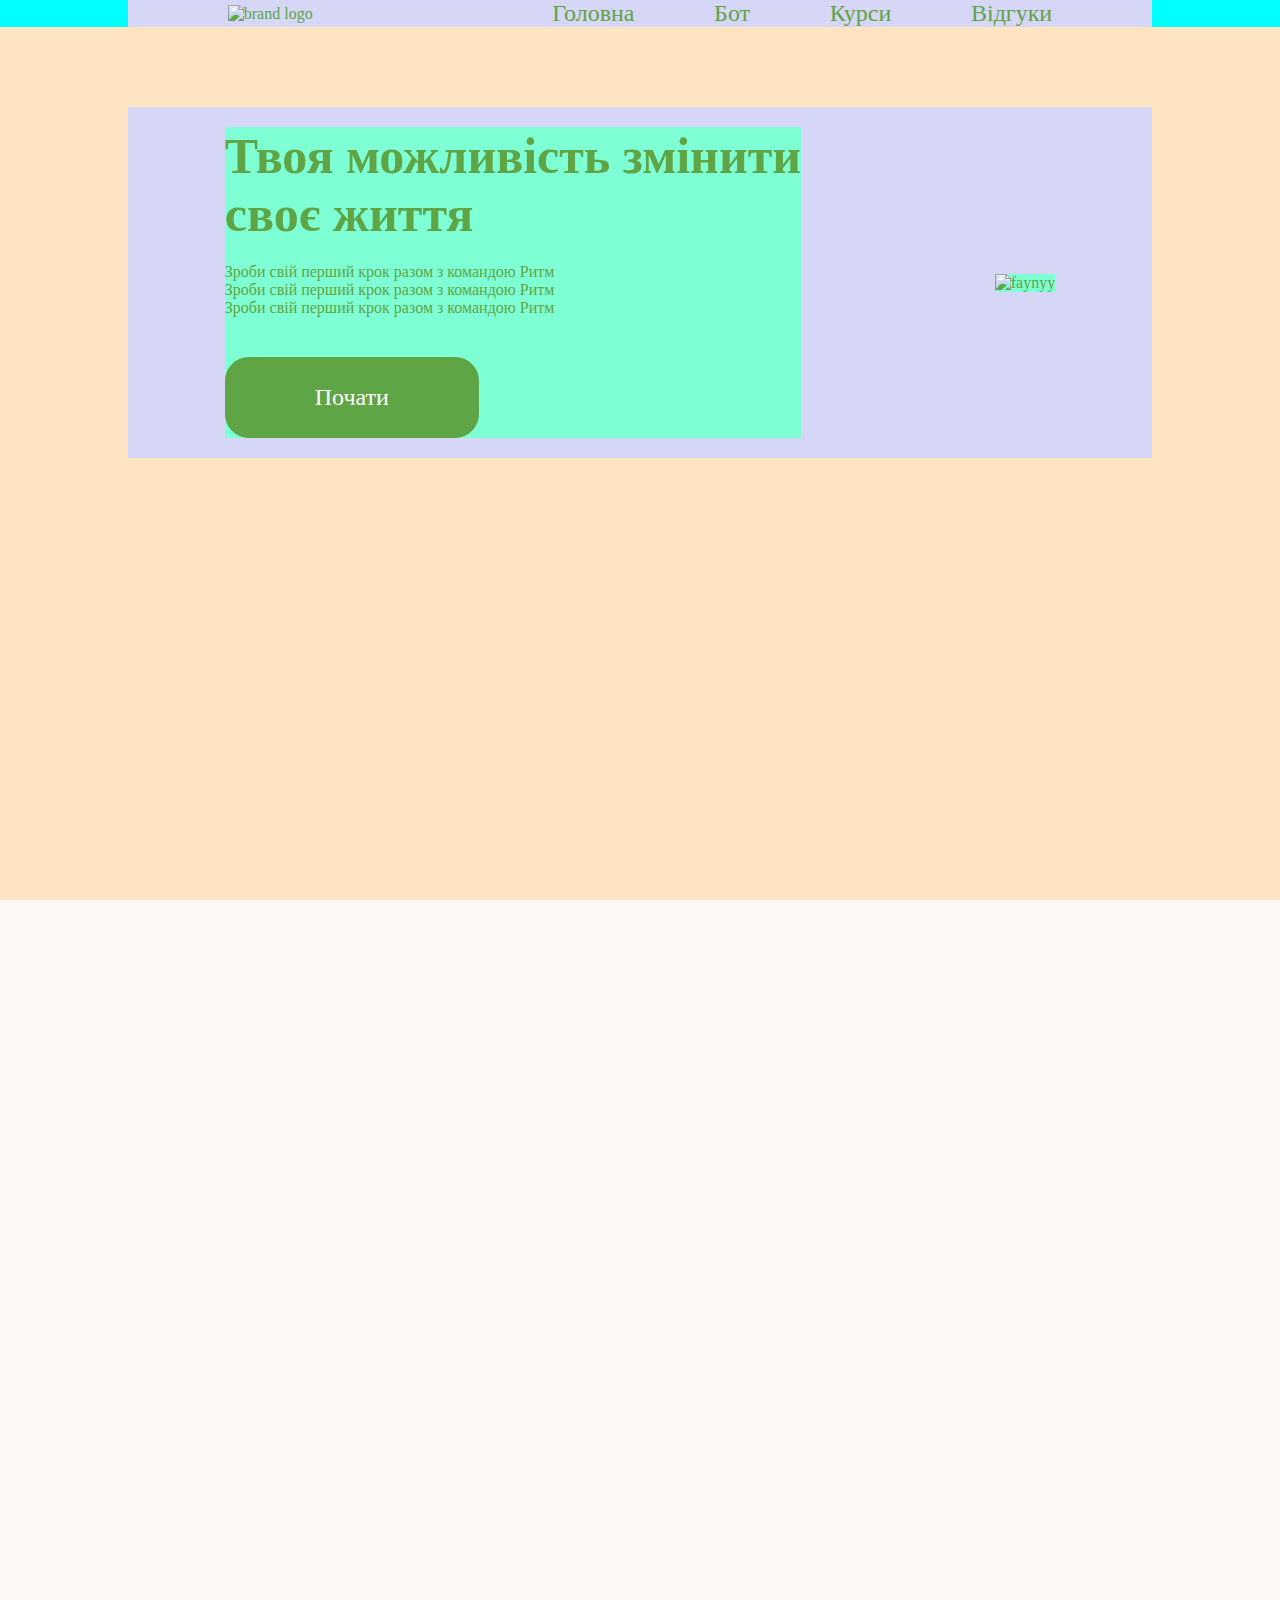
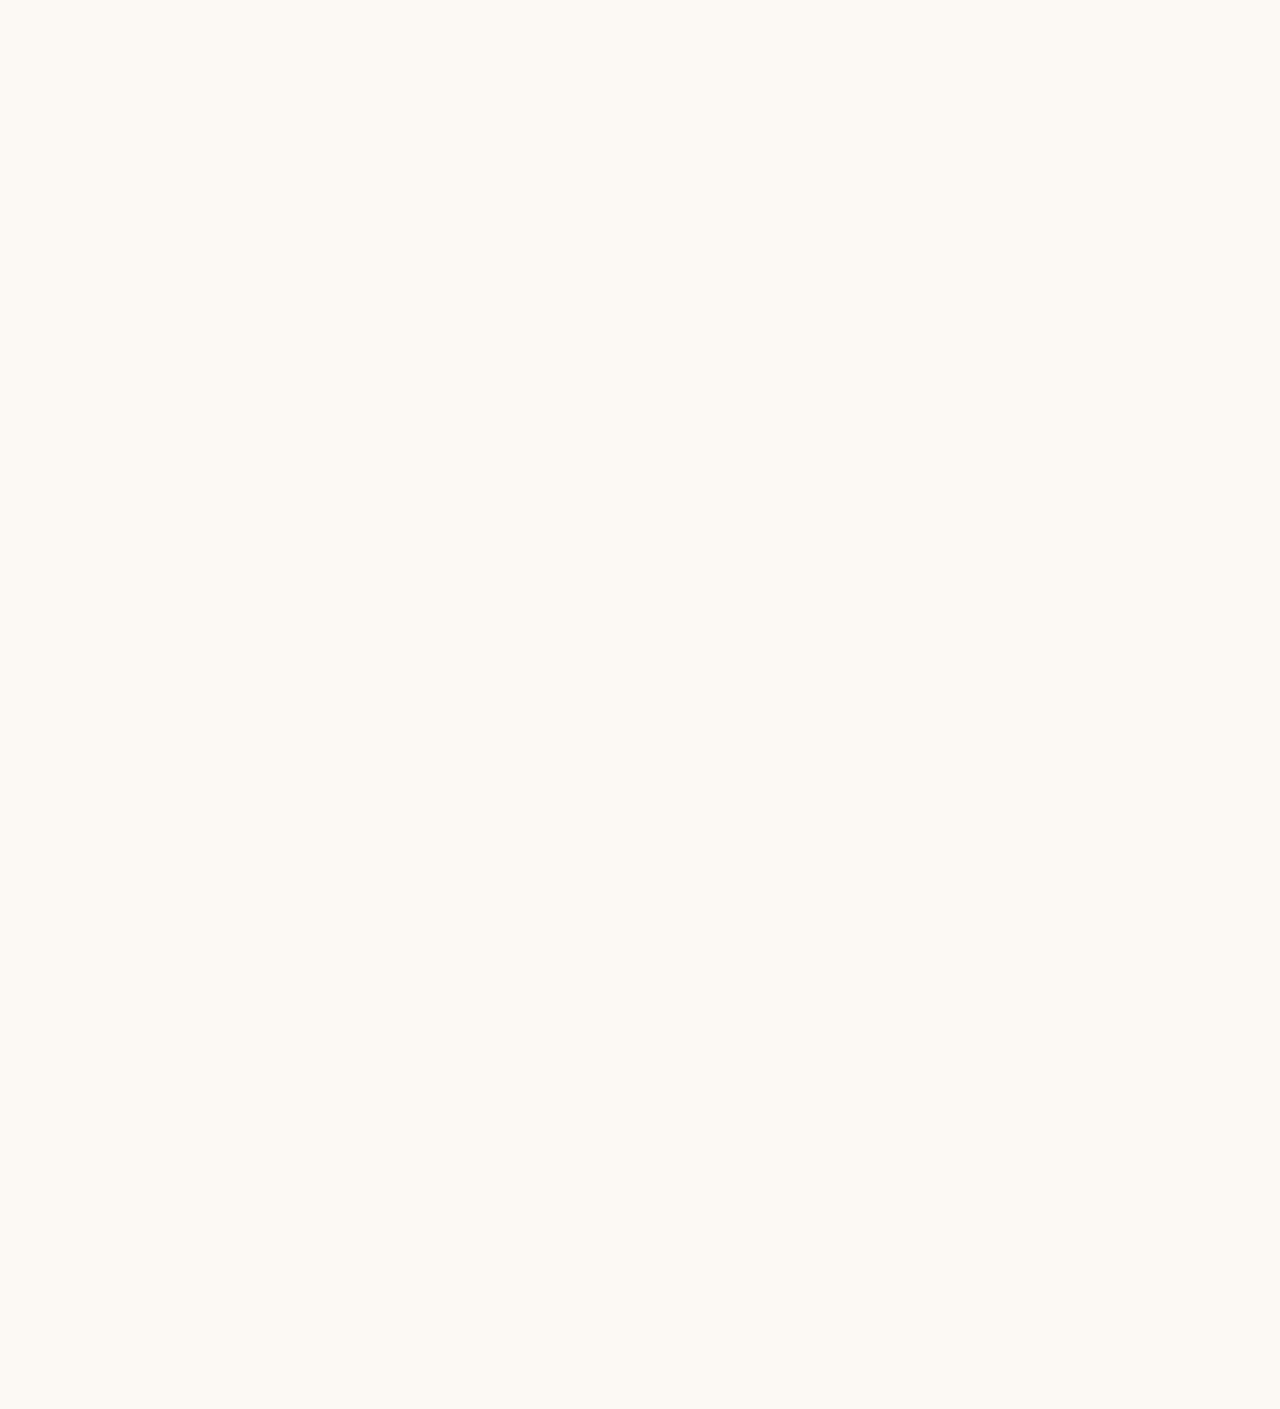
==== Index.html @ 4dbdcc99 "Fixed bugs" ====
<!DOCTYPE html>
<head>
    <link rel="stylesheet" href="Style.css">
    <meta charset="UTF-8">
    <meta http-equiv="X-UA-Compatible" content="IE=edge">
    <meta name="viewport" content="width=device-width, initial-scale=1.0">
    <title>Ритм</title>
</head>
<body>
    <header class="main-header">
        <div class="wrapper">
            <a href="/" class="logo"><img src="Logo.svg" alt="brand logo"></a>
            <ul class="header-menu">
                <li class="menu-item"><a href="/">Головна</a></li>
                <li class="menu-item"><a href="">Бот</a></li>
                <li class="menu-item"><a href="">Курси</a></li>
                <li class="menu-item"><a href="">Відгуки</a></li>
            </ul>
        </div>
    </header>

    <main>
        <section class="block">
            <div class="wrapper">
                <aside>
                    <h1>
                        Твоя можливість змінити<br> своє життя
                    </h1>
                    <p>
                        Зроби свій перший крок разом з командою Ритм <br>
                        Зроби свій перший крок разом з командою Ритм<br>
                        Зроби свій перший крок разом з командою Ритм
                    </p>
                    <a href="" class="button">Почати</a>
                </aside>

                <aside>
                    <img src="Images/Monk.png" alt="faynyy">
                </aside>
            </div>
            <img src="/Images/Lines.png" alt="" class="lines">
        </section>


        <section class="block bot-1">
            <div class="wrapper">
                <aside class="phone">
                    <img src="Images/Phone1.png" alt="">
                </aside>
                <aside class="bot-text-1">
                    <h1 class="white    ">Курси прямо у боті</h1>
                    <p class="white">
                        - безкоштовна пробна версія  бота <br>
                        - доступ до базового та трансформаційного <br>
                        курсу
                    </p>
                </aside>
            </div>
        </section>

        <section class="block bot-">
            <div class="wrapper">
                <aside class="bot-text-1">
                    <h1 class="white    ">Курси прямо у боті</h1>
                    <p class="white">
                        - безкоштовна пробна версія  бота <br>
                        - доступ до базового та трансформаційного <br>
                        курсу
                    </p>
                </aside>
                <aside class="phone">
                    <img src="Images/Phone1.png" alt="">
                </aside>
            </div>
        </section>

    </main>

    <footer>

    </footer>

</body>
</html>
---- Style.css ----
@font-face {
    font-family: MontserratAlternates-regular; /* Гарнитура шрифта */
    src: url(/Fonts/MontserratAlternates-Regular.ttf); /* Путь к файлу со шрифтом */
   }

@font-face {
    font-family: MontserratAlternates-bold; /* Гарнитура шрифта */
    src: url(/Fonts/MontserratAlternates-Bold.ttf); /* Путь к файлу со шрифтом */
   }

@font-face {
    font-family: MontserratAlternates-light; /* Гарнитура шрифта */
    src: url(/Fonts/MontserratAlternates-Light.ttf); /* Путь к файлу со шрифтом */
   }



*{
    margin: 0;
    text-decoration: none;
    color:rgb(95, 164, 69);
    
}

html,body{
    height: 100%;
    background-color:rgb(252, 249, 244);
    overflow-x: hidden;
}
.white{
    color: white;
}

img{
    max-width: 100%;
    min-width: 50%
}

.main-header{
    display: flex;
    justify-content: center;
    position: relative;
    max-height: 120px;
    align-items: center;    
    z-index: 3;
    background-color: aqua;

}
.wrapper{
    width: 80%;

    background-color: rgb(214, 214, 246);

    display: flex;
    justify-content: space-around;

    align-items: center;
    
    margin: 25px;
    height: 100%;

    margin: 0px auto;



}
.header-menu{
    list-style: none;
    display: flex;
    width: 500px;
    justify-content: space-between;
    
}
.menu-item{
    display: flex;
    font-size: 24px;
    font-family: "MontserratAlternates-regular";
}

.logo{
    max-width: 100px;
    min-width: 80px;
}

.menu-item a:hover{
    color: rgb(156, 204, 138)
}
.menu-item a:active{
    color: rgb(83, 152, 58)
}




.block{
    min-height: 100vh;
    padding-top: 80px;
    position: relative;
    

    overflow: hidden;

    background-color: bisque;
}


aside
{
    background-color: aquamarine;
    margin: 20px;
}

.lines{
    position:absolute;
    left: 55%;
    z-index: 0;
    min-height: 110%;
    top:0;
}









h1{
    font-family: "MontserratAlternates-bold";
    font-size: 50px;
    padding-bottom: 20px;

}


.button{
    display: block;
    color: white;
    text-align: center;
    font-family: "MontserratAlternates-bold";
    padding: 25px;
    font-size: 24px;
    margin-top: 40px;
    border-radius: 24px;
    width: 200px;
    background-color: rgb(95, 164, 69);
    border: 2px solid rgb(95, 164, 69);
    transition: 500ms;
    
}   
.button:hover{
    background-color:rgb(252, 249, 244) ;
    color:rgb(95, 164, 69);
    transition: 200ms;
    
}

.button:active{
    background-color:rgb(235, 249, 227) ;
    color:rgb(95, 164, 69);
    transition: 200ms;
}
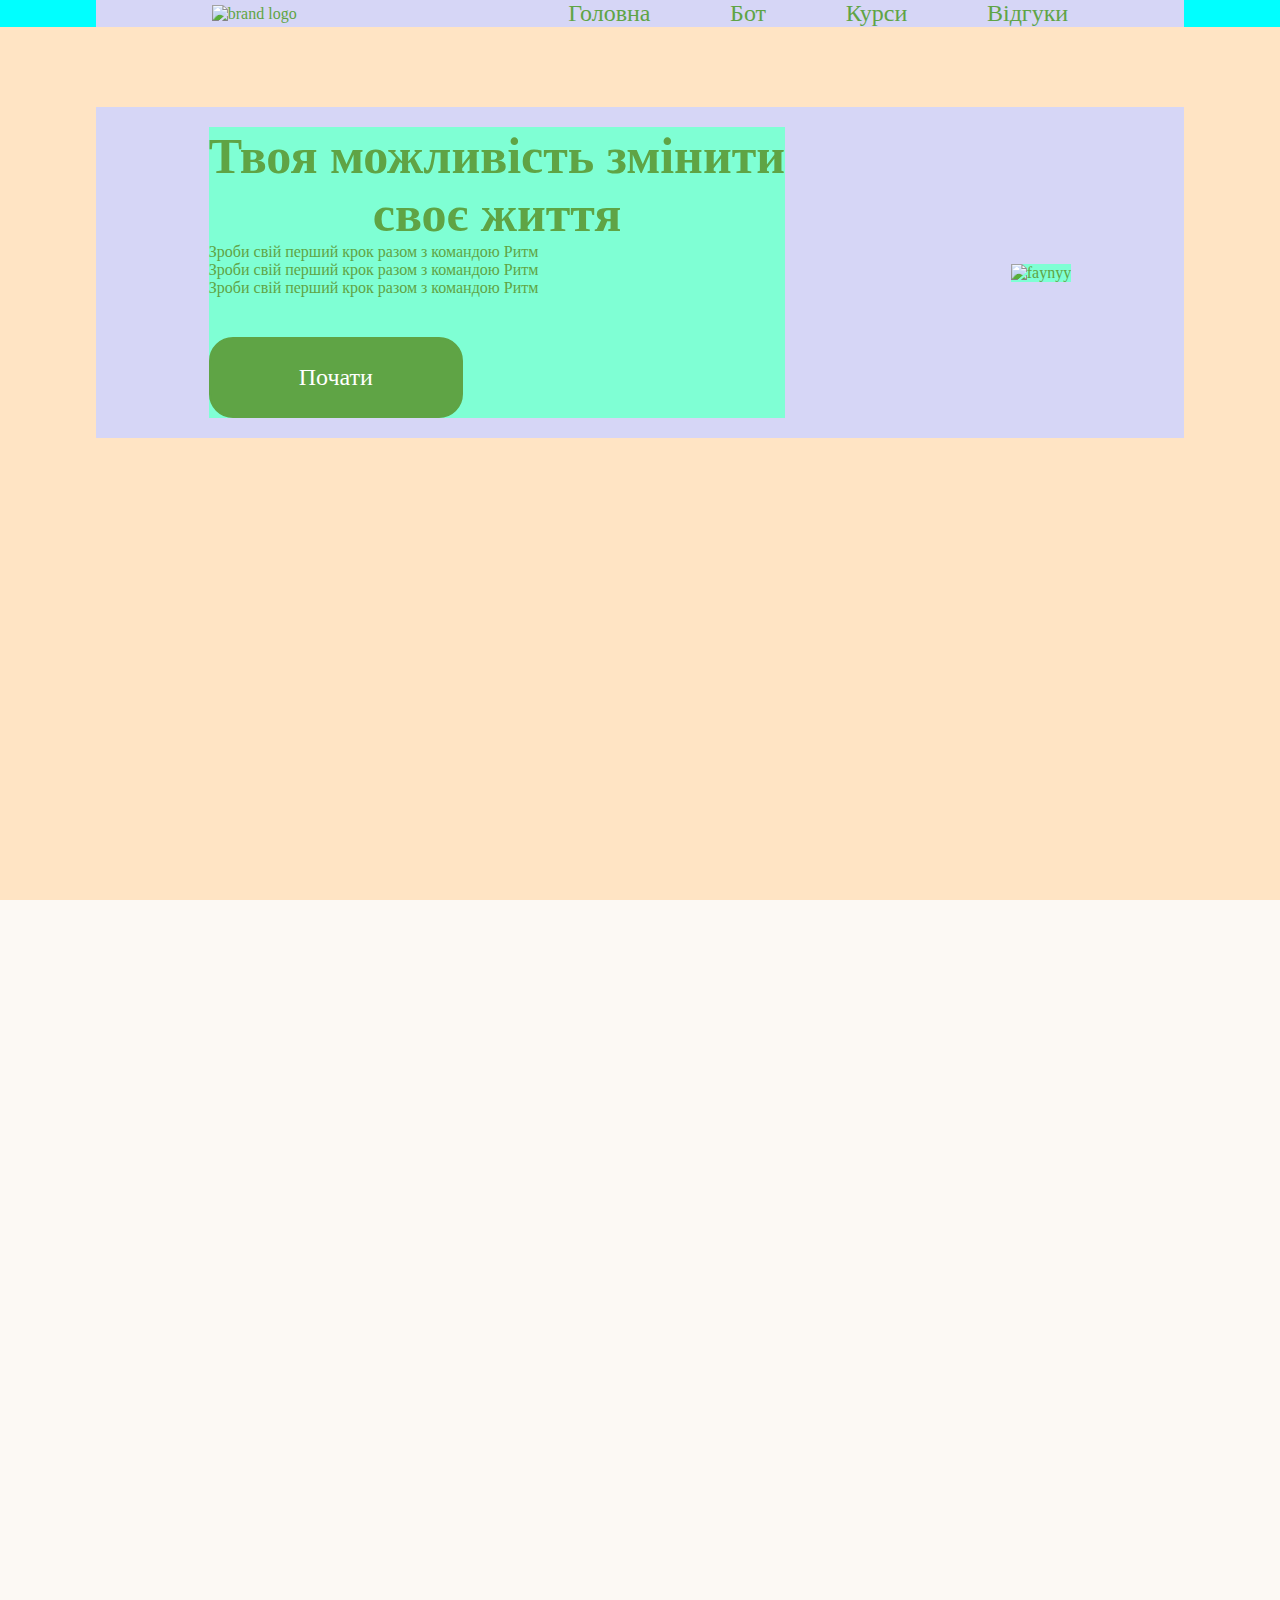
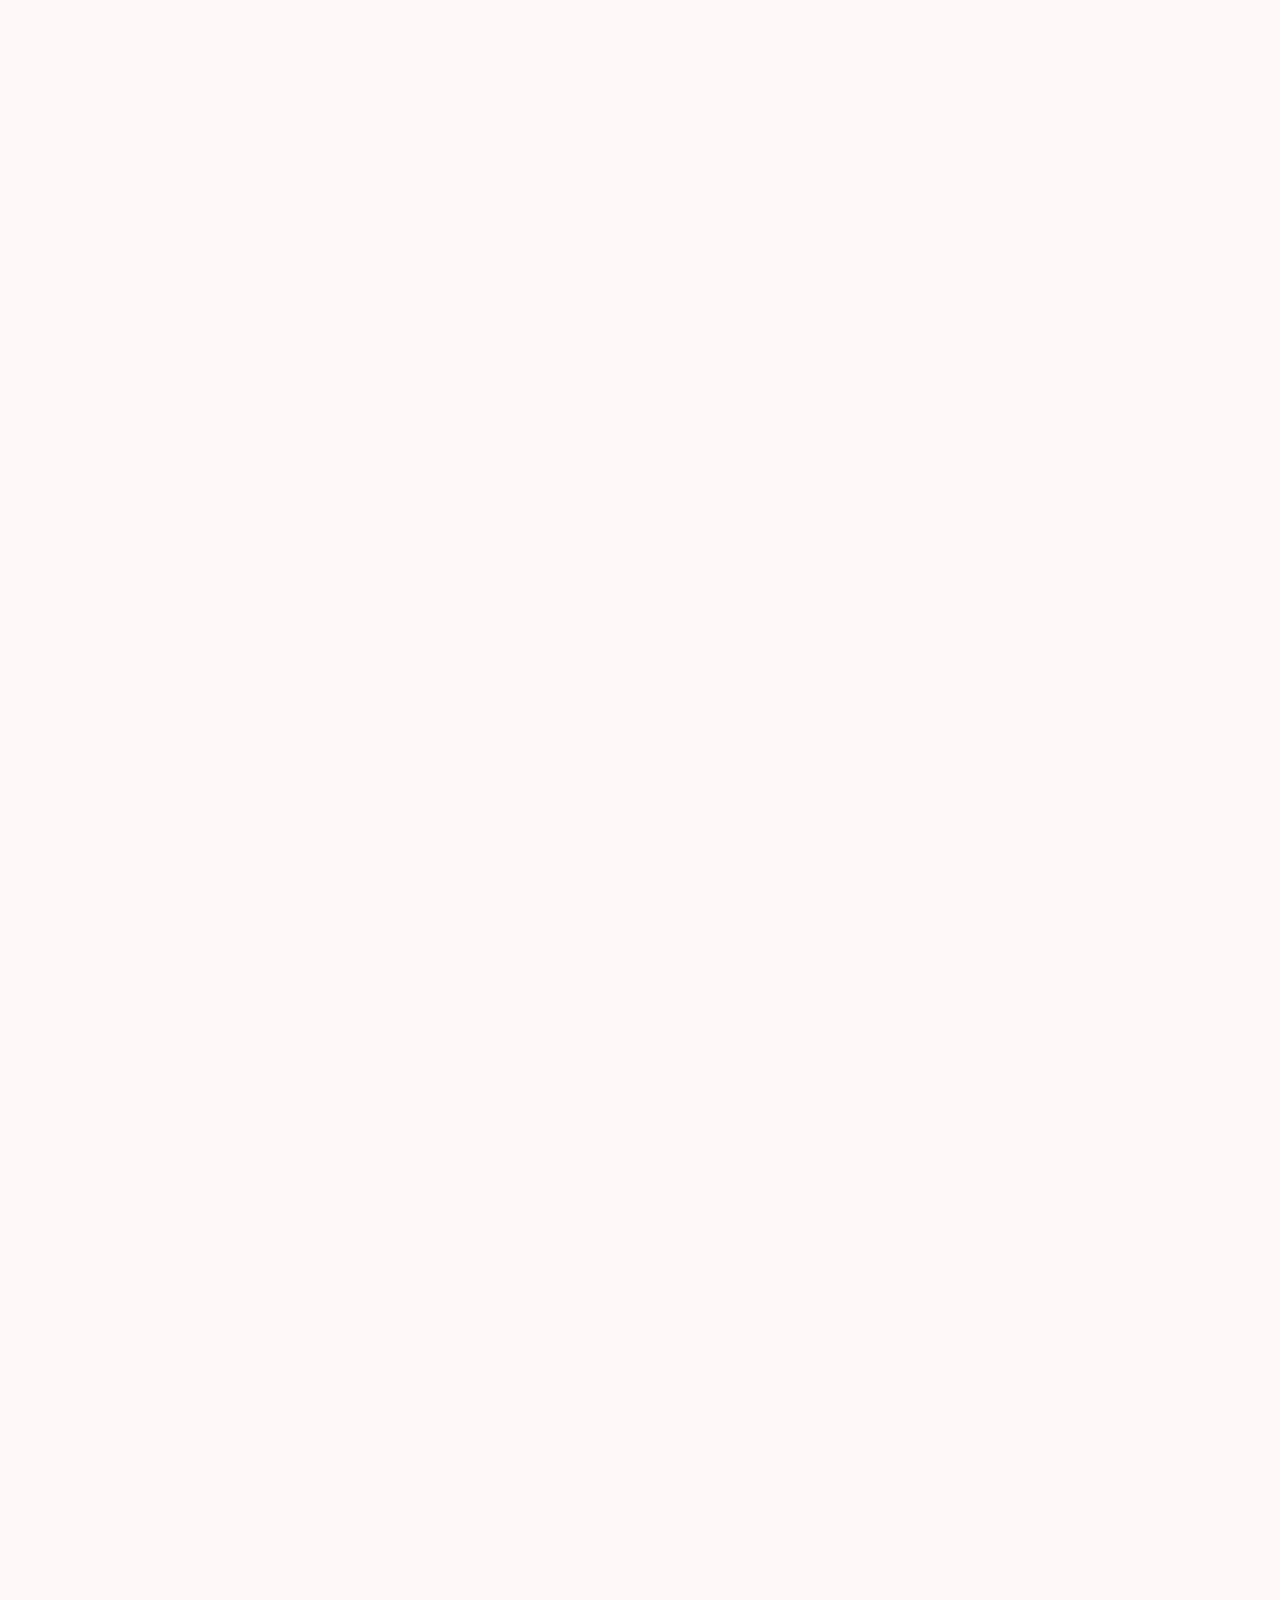
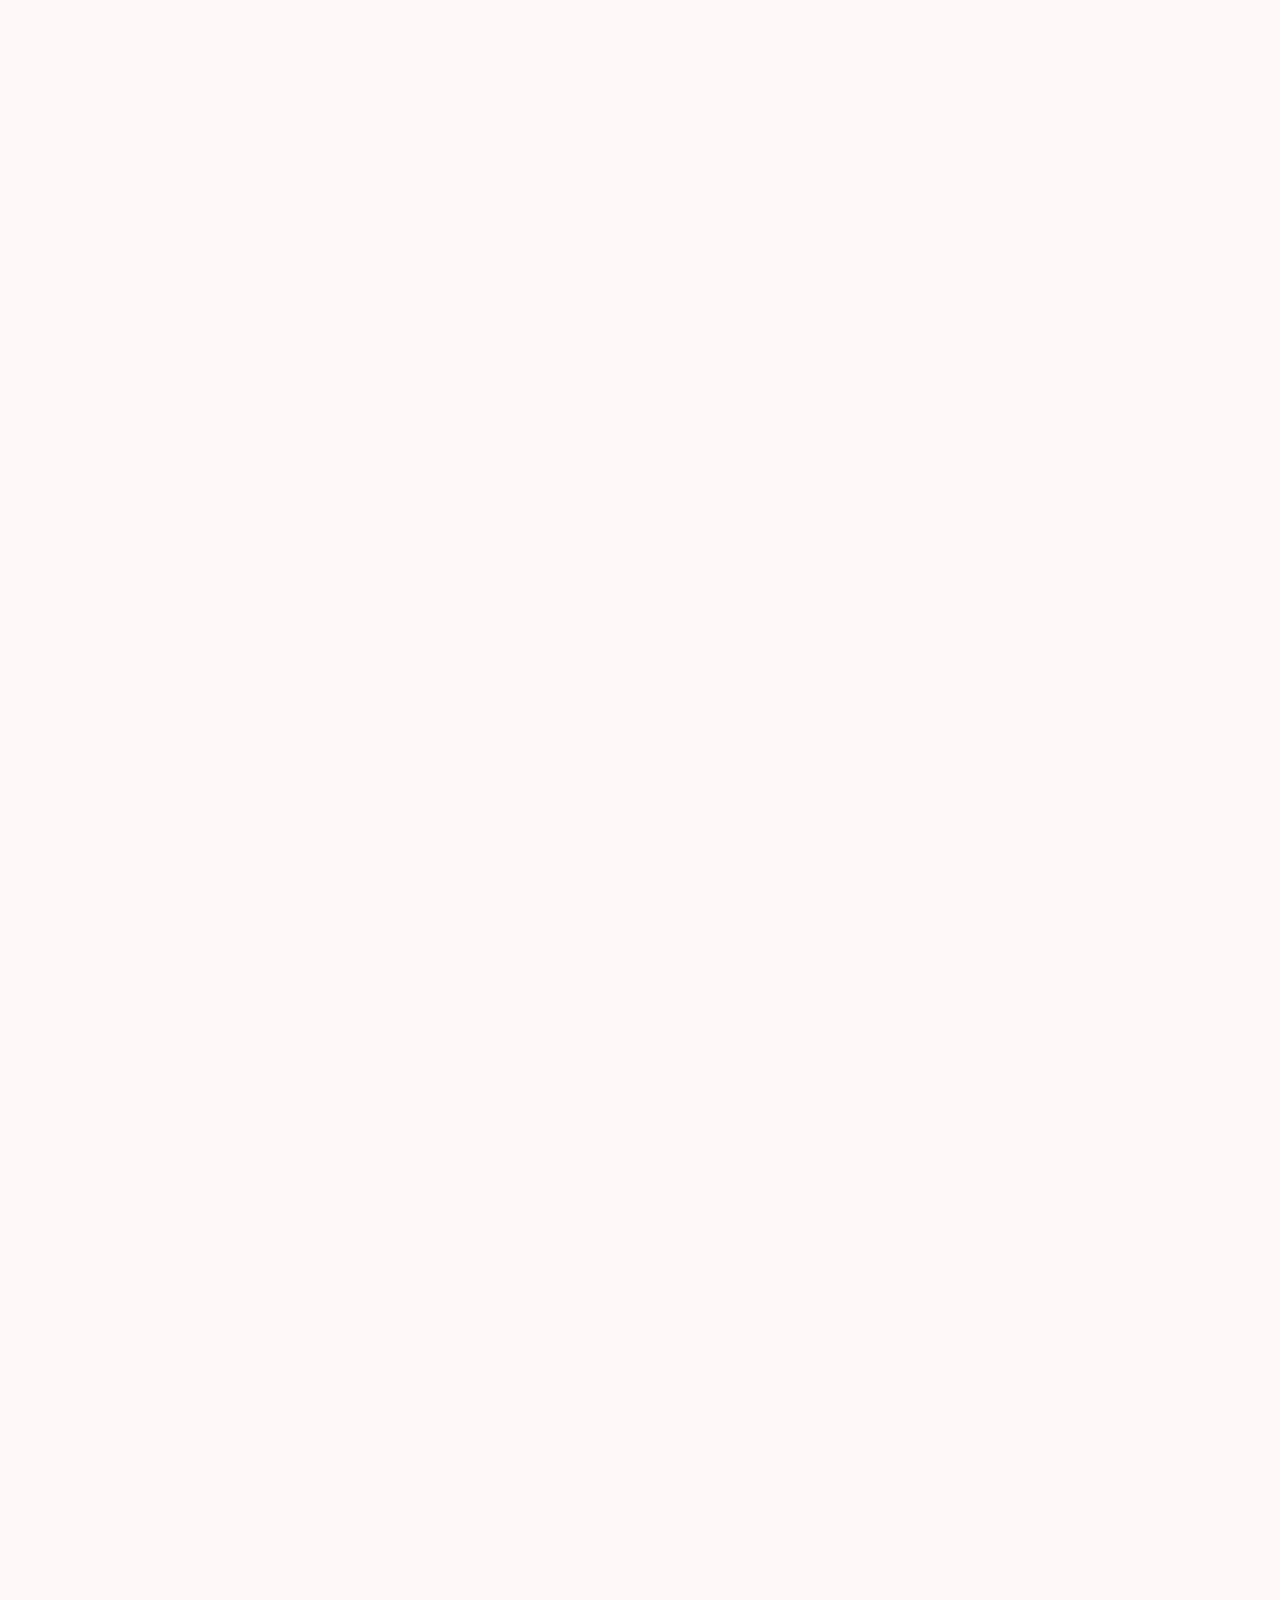
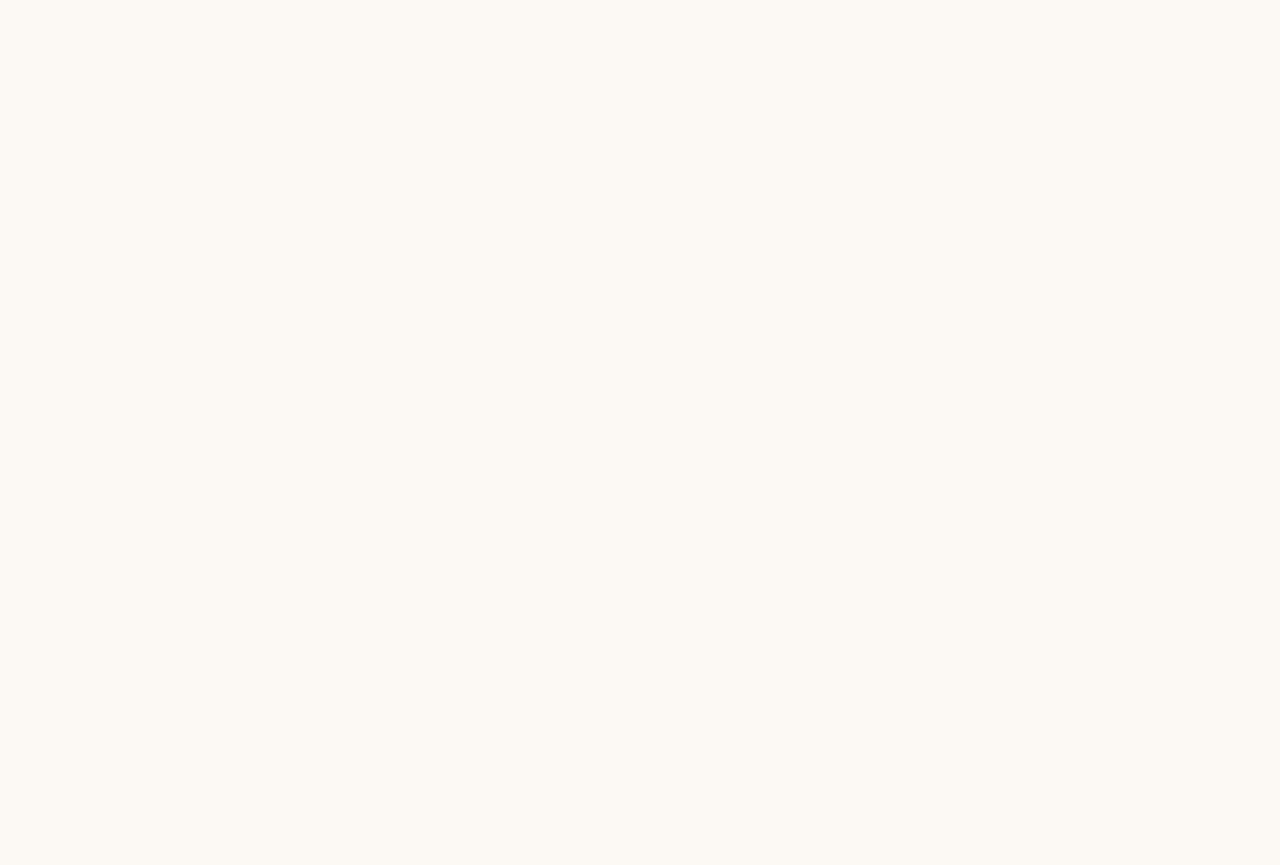
==== commit 04a692aa: "End site structure" ====
--- a/Index.html
+++ b/Index.html
@@ -31,7 +31,7 @@
                         Зроби свій перший крок разом з командою Ритм<br>
                         Зроби свій перший крок разом з командою Ритм
                     </p>
-                    <a href="" class="button">Почати</a>
+                    <a href="" class="button-1">Почати</a>
                 </aside>
 
                 <aside>
@@ -58,7 +58,7 @@
             </div>
         </section>
 
-        <section class="block bot-">
+        <section class="block bot-2">
             <div class="wrapper">
                 <aside class="bot-text-1">
                     <h1 class="white    ">Курси прямо у боті</h1>
@@ -74,6 +74,131 @@
             </div>
         </section>
 
+        <section class="block courses">
+            <h1>Курси</h1>
+            <div class="wrapper">
+                <aside class="course">
+                    <div class="course-head">
+                        <h1>Базовий</h1>
+                    </div>
+                    <p class="text">
+                        - Функція 1<br><br>
+                        - Очень класснй курс<br><br>
+                        - реально классно<br><br>
+
+                    </p>
+                    <a href="" class="button-2">Почати</a>
+                </aside>
+
+                <aside class="course">
+                    <div class="course-head">
+                        <h1>Базовий</h1>
+                    </div>
+                    <p class="text">
+                        - Функція 1<br><br>
+                        - Очень класснй курс<br><br>
+                        - реально классно<br><br>
+
+                    </p>
+                    <a href="" class="button-2">Почати</a>
+                </aside>
+            </div>
+        </section>
+
+        <section class="block height">
+            <div class="wrapper">
+                <article class="text-block">
+                    <h1>Заголовок</h1>
+                    <p>Lorem ipsum dolor sit amet consectetur, 
+                        adipisicing elit. Facilis, fugit illum 
+                        illo assumenda alias numquam adipisci iusto dolores. 
+                        Nesciunt assumenda labore voluptatibus deleniti culpa 
+                        sapiente accusantium animi omnis dolores enim.
+
+                        Lorem ipsum dolor sit amet consectetur, 
+                        adipisicing elit. Facilis, fugit illum 
+                        illo assumenda alias numquam adipisci iusto dolores. 
+                        Nesciunt assumenda labore voluptatibus deleniti culpa 
+                        sapiente accusantium animi omnis dolores enim.
+                    </p>
+                </article>
+            </div>
+        </section>
+        
+        <section class="block feedback-block">
+            <h1>Відгуки</h1>
+            <div class="wrapper grey">
+                <div class="feedback">
+                    <div class="top">
+                        <div class="feedback-image">
+                            <img src="/Images/Feedback_photo.png" alt="">
+                        </div>
+                        <div class="top-text">
+                            <h2>Аліна</h2>
+                            <h3>22роки</h3>
+                            <span>@instagram</span>
+                        </div>
+                    </div>
+                    <div class="bottom">
+                        <div>
+                            <span>Lorem ipsum dolor sit amet consectetur, 
+                                adipisicing elit. Facilis, fugit illum 
+                                illo assumenda alias numquam adipisci iusto dolores. 
+                                Nesciunt assumenda labore voluptatibus deleniti culpa 
+                                sapiente accusantium animi omnis dolores enim
+                            </span>
+                        </div>
+                    </div>
+
+                </div>
+                <div class="feedback">
+                    <div class="top">
+                        <div class="feedback-image">
+                            <img src="/Images/Feedback_photo.png" alt="">
+                        </div>
+                        <div class="top-text">
+                            <h2>Аліна</h2>
+                            <h3>22роки</h3>
+                            <span>@instagram</span>
+                        </div>
+                    </div>
+                    <div class="bottom">
+                        <div>
+                            <span>Lorem ipsum dolor sit amet consectetur, 
+                                adipisicing elit. Facilis, fugit illum 
+                                illo assumenda alias numquam adipisci iusto dolores. 
+                                Nesciunt assumenda labore voluptatibus deleniti culpa 
+                                sapiente accusantium animi omnis dolores enim
+                            </span>
+                        </div>
+                    </div>
+
+                </div>
+                <div class="feedback">
+                    <div class="top">
+                        <div class="feedback-image">
+                            <img src="/Images/Feedback_photo.png" alt="">
+                        </div>
+                        <div class="top-text">
+                            <h2>Аліна</h2>
+                            <h3>22роки</h3>
+                            <span>@instagram</span>
+                        </div>
+                    </div>
+                    <div class="bottom">
+                        <div>
+                            <span>Lorem ipsum dolor sit amet consectetur, 
+                                adipisicing elit. Facilis, fugit illum 
+                                illo assumenda alias numquam adipisci iusto dolores. 
+                                Nesciunt assumenda labore voluptatibus deleniti culpa 
+                                sapiente accusantium animi omnis dolores enim
+                            </span>
+                        </div>
+                    </div>
+
+                </div>
+            </div>
+        </section>
     </main>
 
     <footer>
--- a/Style.css
+++ b/Style.css
@@ -47,7 +47,7 @@
 
 }
 .wrapper{
-    width: 80%;
+    width: 85%;
 
     background-color: rgb(214, 214, 246);
 
@@ -129,12 +129,11 @@
 h1{
     font-family: "MontserratAlternates-bold";
     font-size: 50px;
-    padding-bottom: 20px;
-
-}
-
-
-.button{
+    text-align: center;
+}
+
+
+.button-1{
     display: block;
     color: white;
     text-align: center;
@@ -149,15 +148,136 @@
     transition: 500ms;
     
 }   
-.button:hover{
+.button-1:hover{
     background-color:rgb(252, 249, 244) ;
     color:rgb(95, 164, 69);
     transition: 200ms;
     
 }
 
-.button:active{
+.button-1:active{
     background-color:rgb(235, 249, 227) ;
     color:rgb(95, 164, 69);
     transition: 200ms;
 }
+
+
+
+.course{
+    background-color: white;
+    display: flex;
+    flex-direction: column;
+
+    align-items: center;
+    
+    position: relative;
+
+    width: 400px;
+    height: 700px;
+    border-radius: 43px 43px 0px 0px;
+    
+}
+
+.course-head{
+    display: flex;
+    align-items: center;
+    justify-content: center;
+
+    height: 136px;
+    width: 400px;
+    background-color: green;
+
+    border-radius: 43px 43px 0px 0px;
+}
+
+.text{
+    text-align: center;
+    display: block;
+    padding: 50px;
+
+    font-size:x-large;
+
+    padding-top: 100px;
+}
+
+.button-2{
+    display: block;
+    color: white;
+    text-align: center;
+    font-family: "MontserratAlternates-bold";
+    padding: 25px;
+    font-size: 24px;
+    margin-top: 40px;
+    border-radius: 24px;
+    width: 200px;
+    background-color: rgb(95, 164, 69);
+    border: 2px solid rgb(95, 164, 69);
+    transition: 500ms;
+
+    position: absolute;
+
+    top:550px
+    
+}  
+
+
+.height{
+    min-height: 600px;
+    background-color: aquamarine;
+    display: flex;
+
+    justify-content: center;
+    align-items: center;
+    margin: 0px;
+    padding: 0px;
+}
+
+.grey{
+    background-color: grey;
+}
+.text-block{
+    width: 40%;
+    text-align: center;
+}
+
+.feedback{
+    width: 300px;
+    height: 420px;
+    background-color: white;
+    border-radius: 65px;
+    padding-top: 20px;
+    display: flex;
+    flex-direction: column;
+    
+
+    margin: 0px auto;
+}
+
+.feedback-image{
+    position: relative;
+    width: 120px;
+    height: 120px;
+}
+
+.top{
+    display: flex;
+    align-items:center;
+    justify-content:left;
+    padding-left: 20px;
+}
+.top-text{
+    padding-left: 30px;
+}
+
+
+.bottom{
+    width: 80%;
+    text-align: center;
+    margin: 0px auto;
+
+}
+
+.bottom span{
+    display: block;
+    padding-top: 50px;
+}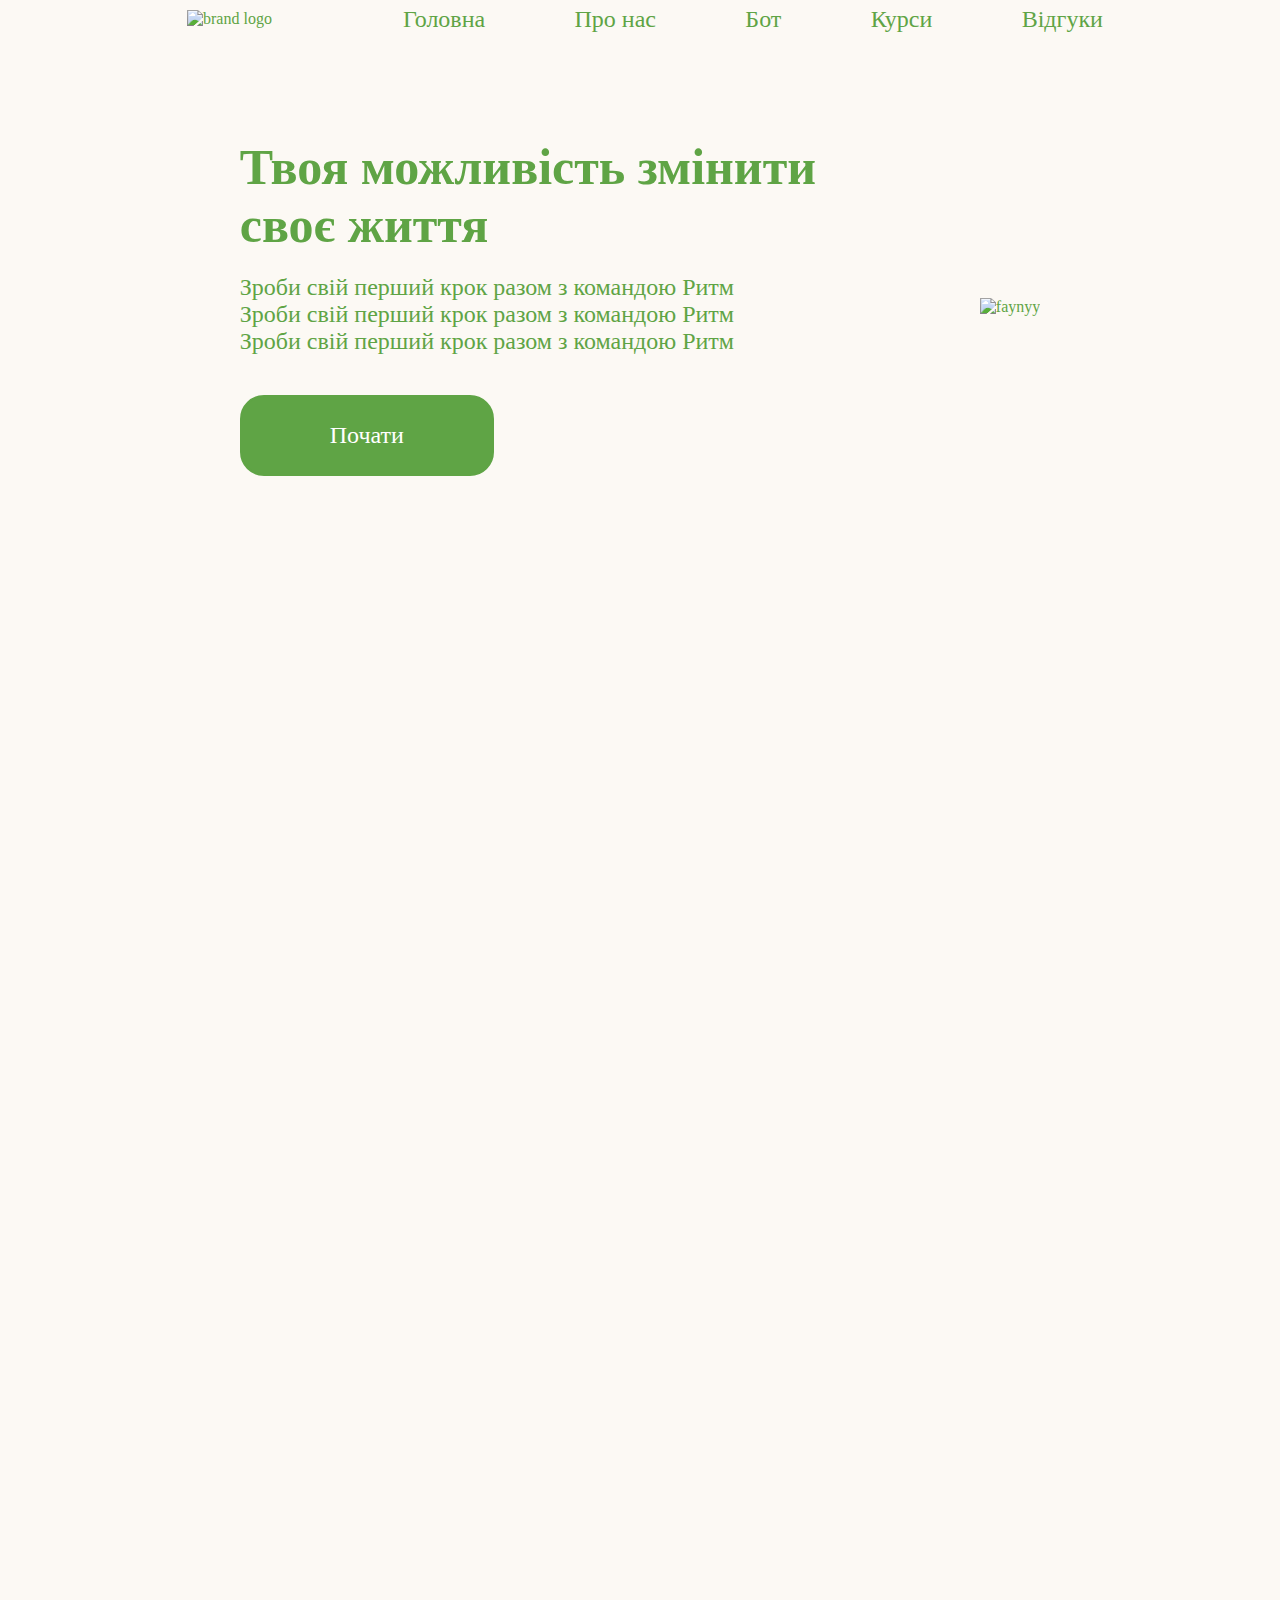
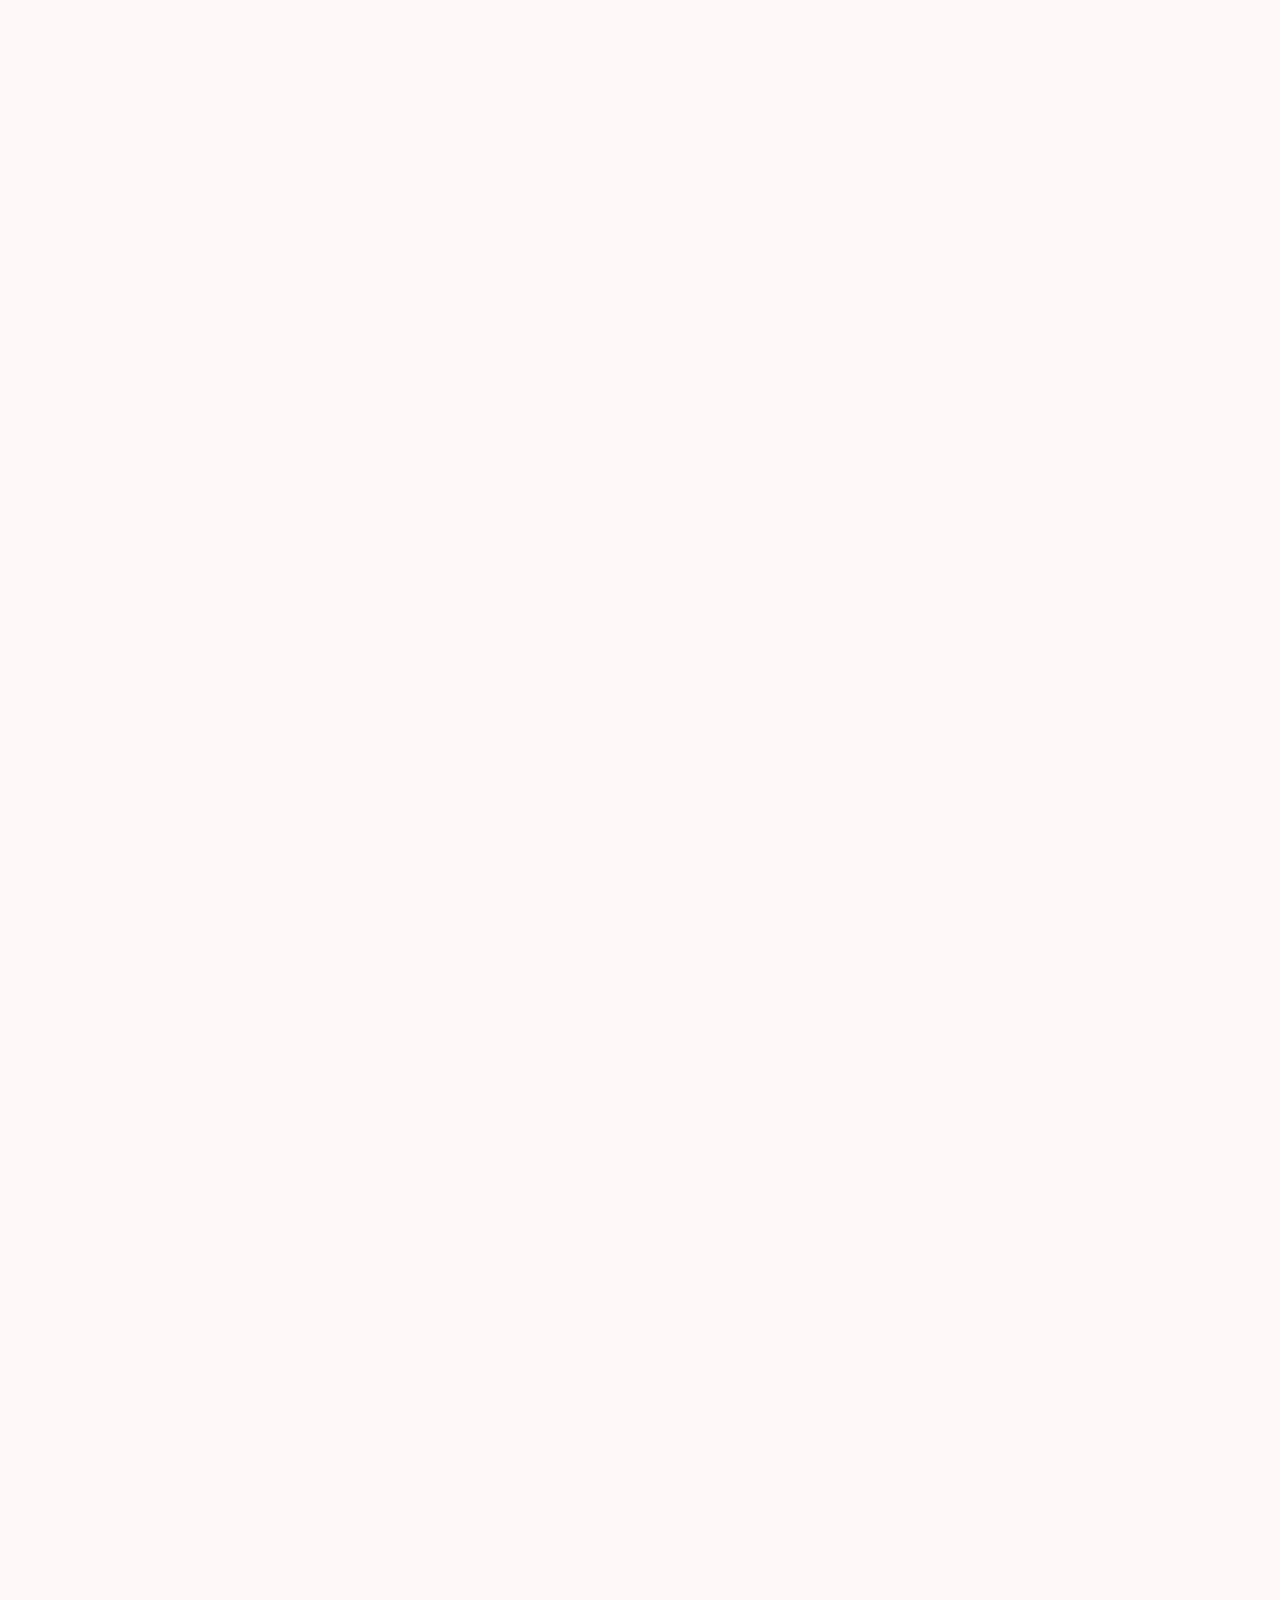
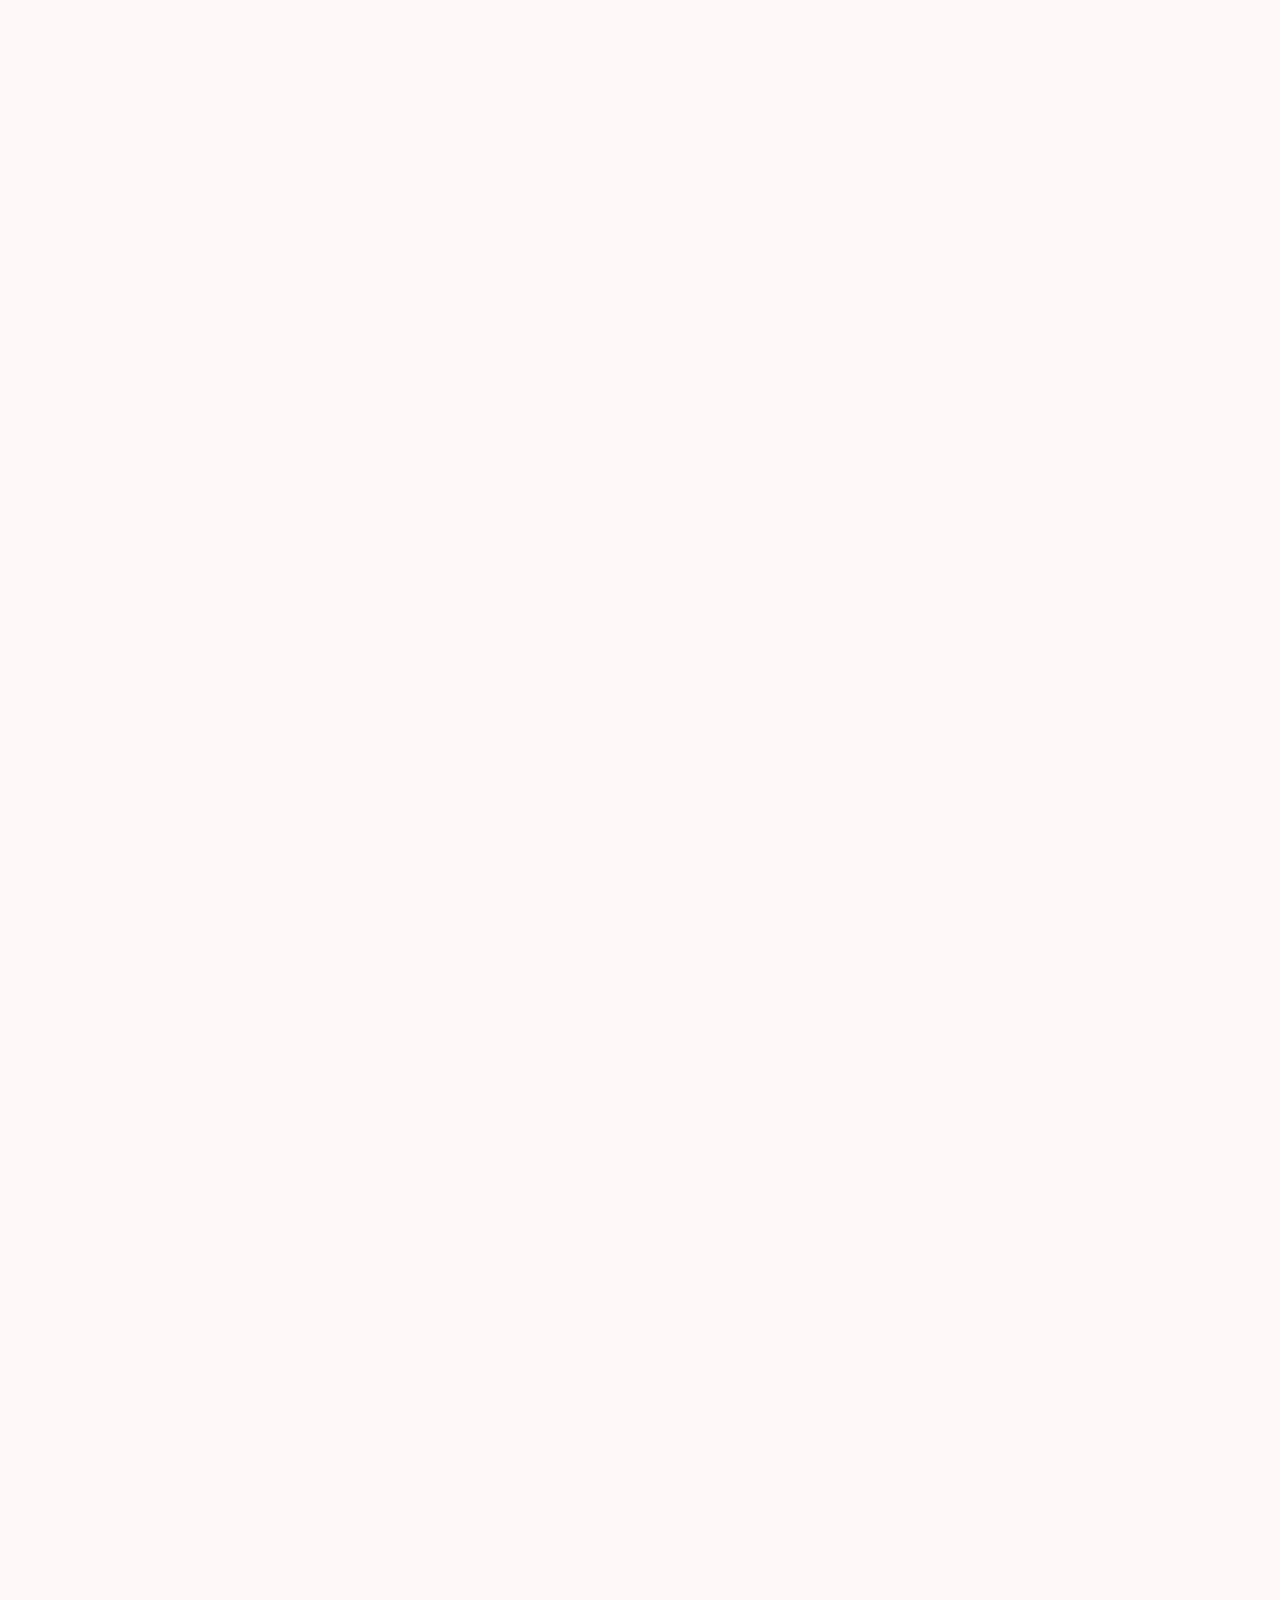
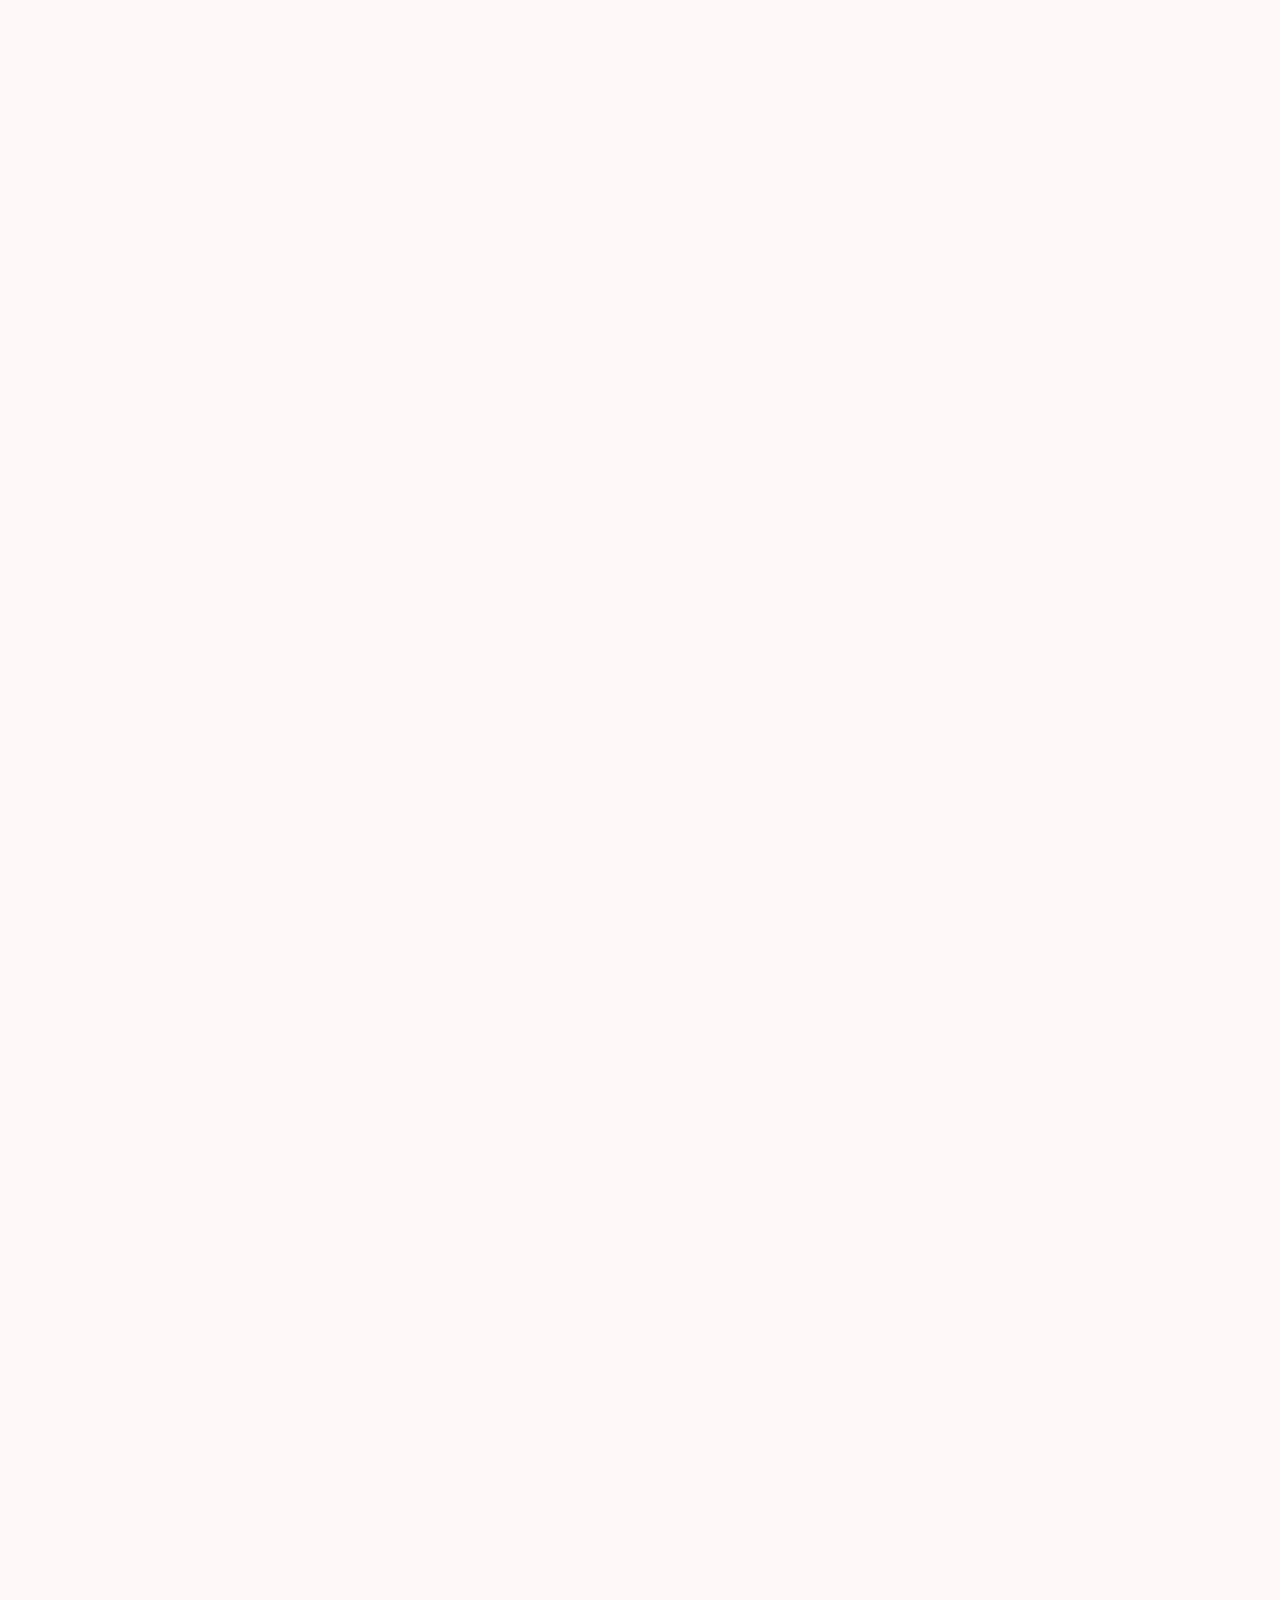
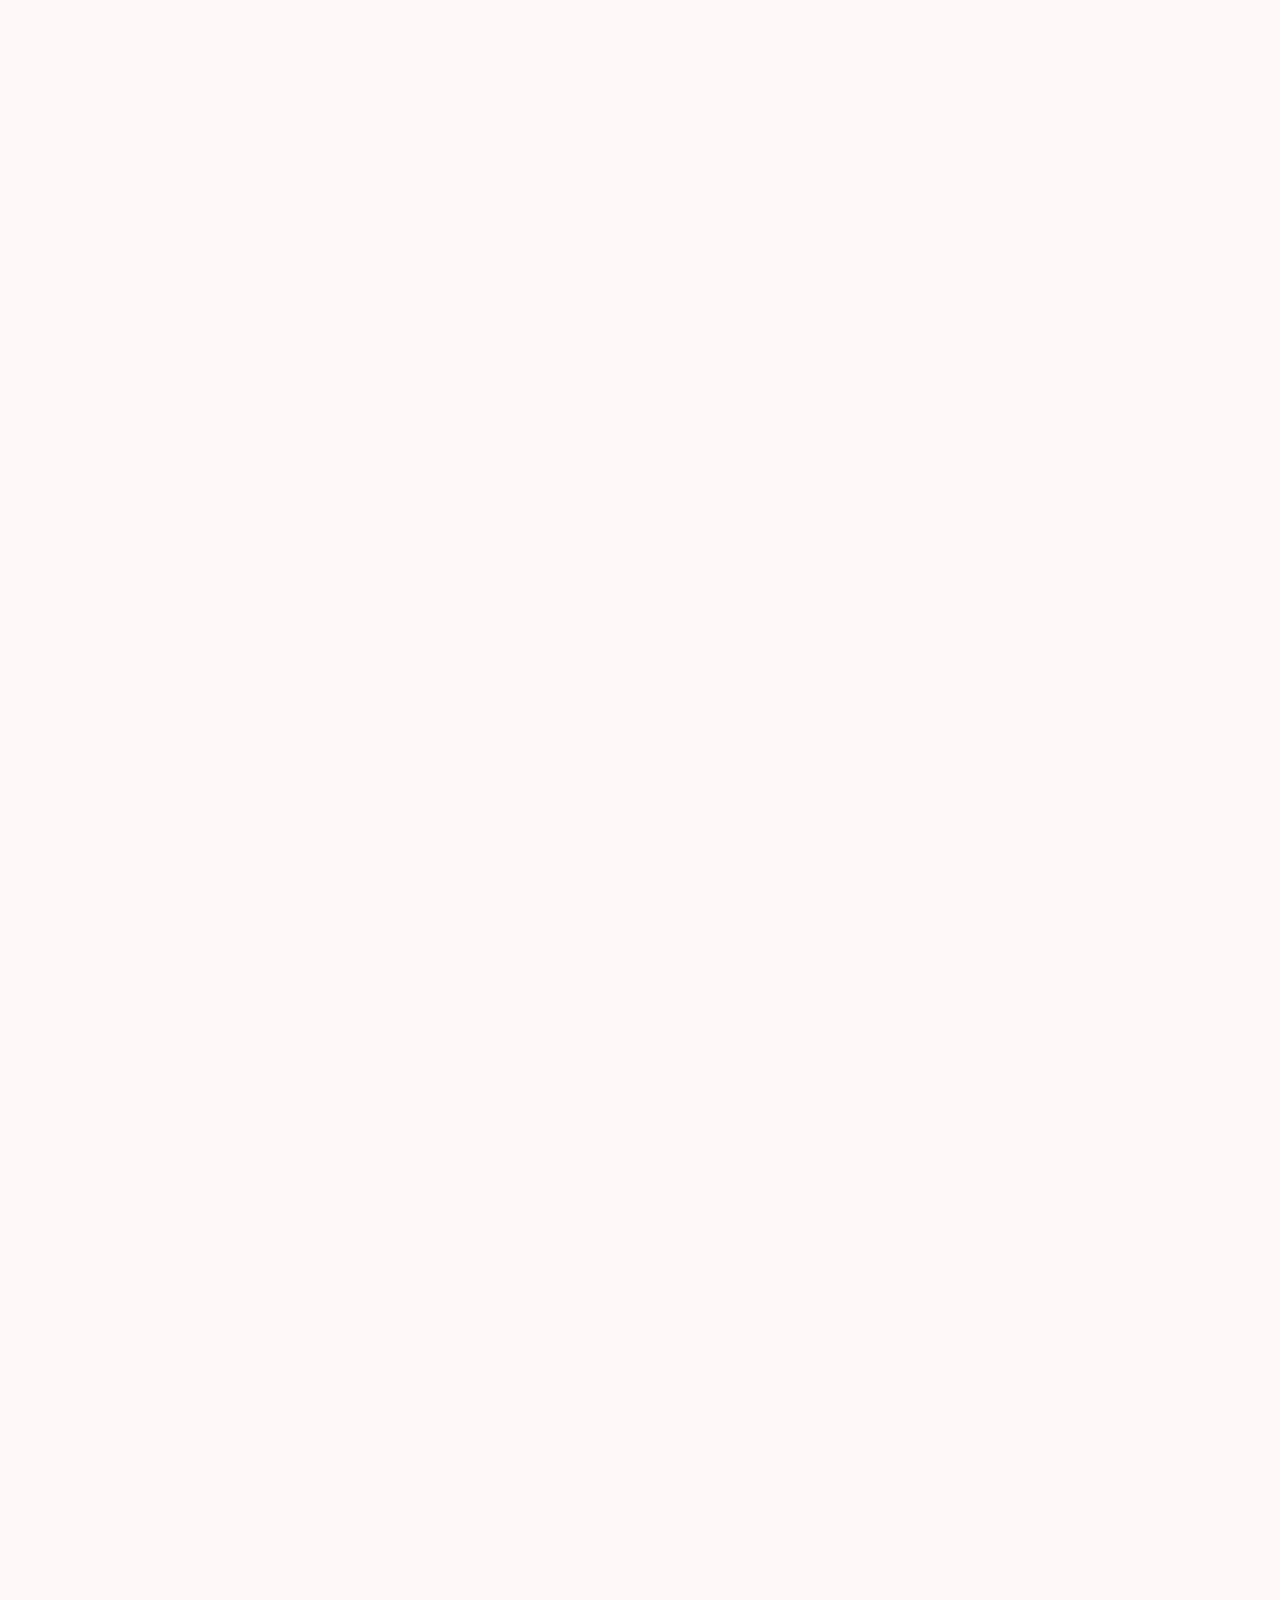
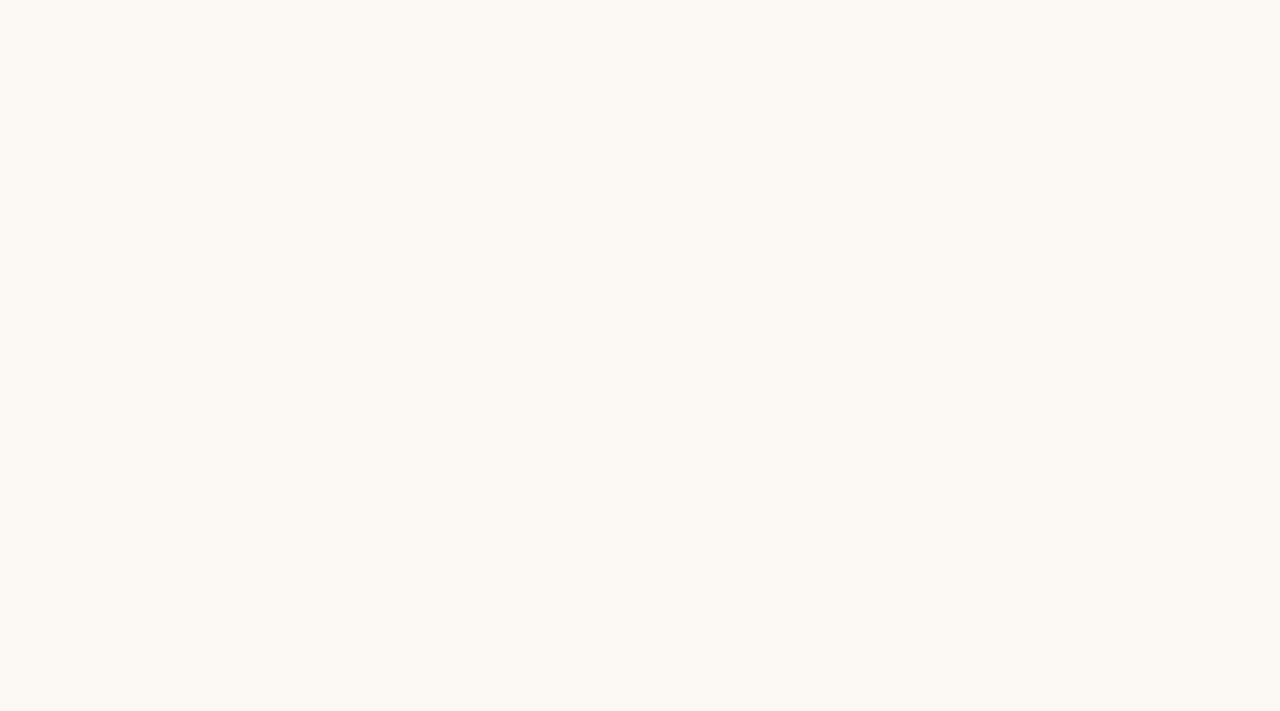
==== commit 36aab7f1: "Redesign" ====
--- a/Index.html
+++ b/Index.html
@@ -1,6 +1,7 @@
 <!DOCTYPE html>
 <head>
     <link rel="stylesheet" href="Style.css">
+    <script src="Index.js"></script>
     <meta charset="UTF-8">
     <meta http-equiv="X-UA-Compatible" content="IE=edge">
     <meta name="viewport" content="width=device-width, initial-scale=1.0">
@@ -12,6 +13,7 @@
             <a href="/" class="logo"><img src="Logo.svg" alt="brand logo"></a>
             <ul class="header-menu">
                 <li class="menu-item"><a href="/">Головна</a></li>
+                <li class="menu-item"><a href="/">Про нас</a></li>
                 <li class="menu-item"><a href="">Бот</a></li>
                 <li class="menu-item"><a href="">Курси</a></li>
                 <li class="menu-item"><a href="">Відгуки</a></li>
@@ -20,7 +22,7 @@
     </header>
 
     <main>
-        <section class="block">
+        <section class="block head-text">
             <div class="wrapper">
                 <aside>
                     <h1>
@@ -35,22 +37,95 @@
                 </aside>
 
                 <aside>
-                    <img src="Images/Monk.png" alt="faynyy">
+                    <img src="Images/Monk.png" alt="faynyy" class="monk">
                 </aside>
             </div>
             <img src="/Images/Lines.png" alt="" class="lines">
         </section>
 
-
-        <section class="block bot-1">
+        <section class="block">
+            <h1>Наші цілі</h1>
+            <section class="wrapper goals">
+                <aside>
+                    <article class="icon-block">
+                        <div class="icon"><img src="/Icons/1.png" alt=""></div>
+                        <div>
+                            <h2>Какой-то текст типо начало</h2>
+                            <p>Какой-то текст Какой-то текст Какой-то текст Какой-то текст
+                                Какой-то текстКакой-то текстКакой-то текст
+                            </p>
+                        </div>
+                    </article>
+                    <article class="icon-block">
+                        <div class="icon"><img src="/Icons/2.png" alt=""></div>
+                        <div>
+                            <h2>Какой-то текст типо начало</h2>
+                            <p>Какой-то текст Какой-то текст Какой-то текст Какой-то текст
+                                Какой-то текстКакой-то текстКакой-то текст
+                            </p>
+                        </div>
+                    </article>
+                    <article class="icon-block">
+                        <div class="icon"><img src="/Icons/3.png" alt=""></div>
+                        <div>
+                            <h2>Какой-то текст типо начало</h2>
+                            <p>Какой-то текст Какой-то текст Какой-то текст Какой-то текст
+                                Какой-то текстКакой-то текстКакой-то текст
+                            </p>
+                        </div>
+                    </article>
+                    <article class="icon-block">
+                        <div class="icon"><img src="/Icons/7.png" alt=""></div>
+                        <div>
+                            <h2>Какой-то текст типо начало</h2>
+                            <p>Какой-то текст Какой-то текст Какой-то текст Какой-то текст
+                                Какой-то текстКакой-то текстКакой-то текст
+                            </p>
+                        </div>
+                    </article>
+                </aside>
+                <aside>
+                    <article class="icon-block">
+                        <div class="icon"><img src="/Icons/4.png" alt=""></div>
+                        <div>
+                            <h2>Какой-то текст типо начало</h2>
+                            <p>Какой-то текст Какой-то текст Какой-то текст Какой-то текст
+                                Какой-то текстКакой-то текстКакой-то текст
+                            </p>
+                        </div>
+                    </article>
+                    <article class="icon-block">
+                        <div class="icon"><img src="/Icons/5.png" alt=""></div>
+                        <div>
+                            <h2>Какой-то текст типо начало</h2>
+                            <p>Какой-то текст Какой-то текст Какой-то текст Какой-то текст
+                                Какой-то текстКакой-то текстКакой-то текст
+                            </p>
+                        </div>
+                    </article>
+                    <article class="icon-block">
+                        <div class="icon"><img src="/Icons/6.png" alt=""></div>
+                        <div>
+                            <h2>Какой-то текст типо начало</h2>
+                            <p>Какой-то текст Какой-то текст Какой-то текст Какой-то текст
+                                Какой-то текстКакой-то текстКакой-то текст
+                            </p>
+                        </div>
+                    </article>
+                </aside>
+                
+            </section>
+            
+        </section>
+        <section class="block bot-1 green-bg head-text">
             <div class="wrapper">
                 <aside class="phone">
                     <img src="Images/Phone1.png" alt="">
                 </aside>
                 <aside class="bot-text-1">
-                    <h1 class="white    ">Курси прямо у боті</h1>
-                    <p class="white">
-                        - безкоштовна пробна версія  бота <br>
+                    <h1 class="cream-text">Курси прямо у боті</h1>
+                    <p class="cream-text">
+                        - безкоштовна пробна версія бота <br>
                         - доступ до базового та трансформаційного <br>
                         курсу
                     </p>
@@ -58,12 +133,12 @@
             </div>
         </section>
 
-        <section class="block bot-2">
+        <section class="block bot-2 green-bg head-text">
             <div class="wrapper">
                 <aside class="bot-text-1">
-                    <h1 class="white    ">Курси прямо у боті</h1>
-                    <p class="white">
-                        - безкоштовна пробна версія  бота <br>
+                    <h1 class="cream-text">Курси прямо у боті</h1>
+                    <p class="cream-text">
+                        - безкоштовна пробна версія бота <br>
                         - доступ до базового та трансформаційного <br>
                         курсу
                     </p>
@@ -77,31 +152,46 @@
         <section class="block courses">
             <h1>Курси</h1>
             <div class="wrapper">
-                <aside class="course">
-                    <div class="course-head">
-                        <h1>Базовий</h1>
-                    </div>
-                    <p class="text">
-                        - Функція 1<br><br>
-                        - Очень класснй курс<br><br>
-                        - реально классно<br><br>
-
-                    </p>
-                    <a href="" class="button-2">Почати</a>
-                </aside>
-
-                <aside class="course">
-                    <div class="course-head">
-                        <h1>Базовий</h1>
-                    </div>
-                    <p class="text">
-                        - Функція 1<br><br>
-                        - Очень класснй курс<br><br>
-                        - реально классно<br><br>
-
-                    </p>
-                    <a href="" class="button-2">Почати</a>
-                </aside>
+                <div class="courses-wrapper">
+                    <aside class="course left">
+                        <div class="course-head">
+                            <h1 class="cream-text">Базовий</h1>
+                        </div>
+                        <p class="text">
+                            - Функція 1<br><br>
+                            - Очень класснй курс<br><br>
+                            - реально классно<br><br>
+    
+                        </p>
+                        <a href="" class="button-2">Почати</a>
+                    </aside>
+    
+                    <aside class="course left">
+                        <div class="course-head">
+                            <h1 class="cream-text">трансформаційний</h1>
+                        </div>
+                        <p class="text">
+                            - Функція 1<br><br>
+                            - Очень класснй курс<br><br>
+                            - реально классно<br><br>
+    
+                        </p>
+                        <a href="" class="button-2">Почати</a>
+                    </aside>
+                    
+                    <aside class="course left">
+                        <div class="course-head">
+                            <h1 class="cream-text">трансформаційний</h1>
+                        </div>
+                        <p class="text">
+                            - Функція 1<br><br>
+                            - Очень класснй курс<br><br>
+                            - реально классно<br><br>
+    
+                        </p>
+                        <a href="" class="button-2">Почати</a>
+                    </aside>
+                </div>
             </div>
         </section>
 
@@ -125,77 +215,108 @@
             </div>
         </section>
         
-        <section class="block feedback-block">
+        <section class="block white-bg">
             <h1>Відгуки</h1>
-            <div class="wrapper grey">
-                <div class="feedback">
-                    <div class="top">
-                        <div class="feedback-image">
-                            <img src="/Images/Feedback_photo.png" alt="">
-                        </div>
-                        <div class="top-text">
-                            <h2>Аліна</h2>
-                            <h3>22роки</h3>
-                            <span>@instagram</span>
+            <div class="feedback-block ">
+                <div class="wrapper">
+                    <div class="courses-wrapper">
+                        <div class="feedback">
+                            <div class="top">
+                                <div class="feedback-image">
+                                    <img src="/Images/Feedback_photo.png" alt="">
+                                </div>
+                                <div class="top-text">
+                                    <h2 class="blue-text">Аліна</h2>
+                                    <h3 class="blue-text">22 роки</h3>
+                                    <span class="blue-text">@instagram</span>
+                                </div>
+                            </div>
+                            <div class="bottom">
+                                <div>
+                                    <span class="blue-text">Lorem ipsum dolor sit amet consectetur, 
+                                        adipisicing elit. Facilis, fugit illum 
+                                        illo assumenda alias numquam adipisci iusto dolores. 
+                                        Nesciunt assumenda labore voluptatibus deleniti culpa 
+                                        sapiente accusantium animi omnis dolores enim
+                                    </span>
+                                </div>
+                            </div>
+        
+                        </div>
+                        <div class="feedback">
+                            <div class="top">
+                                <div class="feedback-image">
+                                    <img src="/Images/Feedback_photo.png" alt="">
+                                </div>
+                                <div class="top-text">
+                                    <h2 class="blue-text">Аліна</h2>
+                                    <h3 class="blue-text">22 роки</h3>
+                                    <span class="blue-text">@instagram</span>
+                                </div>
+                            </div>
+                            <div class="bottom">
+                                <div>
+                                    <span class="blue-text">Lorem ipsum dolor sit amet consectetur, 
+                                        adipisicing elit. Facilis, fugit illum 
+                                        illo assumenda alias numquam adipisci iusto dolores. 
+                                        Nesciunt assumenda labore voluptatibus deleniti culpa 
+                                        sapiente accusantium animi omnis dolores enim
+                                    </span>
+                                </div>
+                            </div>
+        
+                        </div>
+                        <div class="feedback">
+                            <div class="top">
+                                <div class="feedback-image">
+                                    <img src="/Images/Feedback_photo.png" alt="">
+                                </div>
+                                <div class="top-text">
+                                    <h2 class="blue-text">Аліна</h2>
+                                    <h3 class="blue-text">22 роки</h3>
+                                    <span class="blue-text">@instagram</span>
+                                </div>
+                            </div>
+                            <div class="bottom">
+                                <div>
+                                    <span class="blue-text">Lorem ipsum dolor sit amet consectetur, 
+                                        adipisicing elit. Facilis, fugit illum 
+                                        illo assumenda alias numquam adipisci iusto dolores. 
+                                        Nesciunt assumenda labore voluptatibus deleniti culpa 
+                                        sapiente accusantium animi omnis dolores enim
+                                    </span>
+                                </div>
+                            </div>
                         </div>
                     </div>
-                    <div class="bottom">
-                        <div>
-                            <span>Lorem ipsum dolor sit amet consectetur, 
-                                adipisicing elit. Facilis, fugit illum 
-                                illo assumenda alias numquam adipisci iusto dolores. 
-                                Nesciunt assumenda labore voluptatibus deleniti culpa 
-                                sapiente accusantium animi omnis dolores enim
-                            </span>
-                        </div>
-                    </div>
-
                 </div>
-                <div class="feedback">
-                    <div class="top">
-                        <div class="feedback-image">
-                            <img src="/Images/Feedback_photo.png" alt="">
-                        </div>
-                        <div class="top-text">
-                            <h2>Аліна</h2>
-                            <h3>22роки</h3>
-                            <span>@instagram</span>
-                        </div>
-                    </div>
-                    <div class="bottom">
-                        <div>
-                            <span>Lorem ipsum dolor sit amet consectetur, 
-                                adipisicing elit. Facilis, fugit illum 
-                                illo assumenda alias numquam adipisci iusto dolores. 
-                                Nesciunt assumenda labore voluptatibus deleniti culpa 
-                                sapiente accusantium animi omnis dolores enim
-                            </span>
-                        </div>
-                    </div>
-
-                </div>
-                <div class="feedback">
-                    <div class="top">
-                        <div class="feedback-image">
-                            <img src="/Images/Feedback_photo.png" alt="">
-                        </div>
-                        <div class="top-text">
-                            <h2>Аліна</h2>
-                            <h3>22роки</h3>
-                            <span>@instagram</span>
-                        </div>
-                    </div>
-                    <div class="bottom">
-                        <div>
-                            <span>Lorem ipsum dolor sit amet consectetur, 
-                                adipisicing elit. Facilis, fugit illum 
-                                illo assumenda alias numquam adipisci iusto dolores. 
-                                Nesciunt assumenda labore voluptatibus deleniti culpa 
-                                sapiente accusantium animi omnis dolores enim
-                            </span>
-                        </div>
-                    </div>
-
+            </div>
+        </section>
+
+        <section class="block">
+            <h1>Відповіді на запитання</h1>
+            <div class="wrapper">
+                <div class = "faq">
+                    <ul class="menu-list">
+                        <li>
+                            <h2 class="question">some text 1 </h2>
+                            <p class = "answer">
+                                Ответ
+                            </p>
+                        </li>
+                        <li>
+                            <h2 class="question">some text 2 </h2>
+                            <p class = "answer">
+                                Ответ
+                            </p>
+                        </li>
+                        <li>
+                            <h2 class="question">some text 3 </h2>
+                            <p class = "answer">
+                                Ответ
+                            </p>
+                        </li>
+                    </ul>
                 </div>
             </div>
         </section>
--- a/Style.css
+++ b/Style.css
@@ -27,13 +27,54 @@
     background-color:rgb(252, 249, 244);
     overflow-x: hidden;
 }
-.white{
-    color: white;
-}
+
+li{
+    list-style: none;
+}
+
+.white-bg{
+    background-color: white;
+}
+
+.green-bg{
+    background-color: rgb(95, 164, 69);
+}
+
+.cream-bg{
+    background-color: rgb(252, 249, 244);
+}
+
+.green-text{
+    color: rgb(95, 164, 69);
+}
+
+.cream-text{
+    color: rgb(252, 249, 244);
+}
+.blue-bg{
+    background-color: rgb(16, 65, 82);
+}
+.blue-text{
+    color: rgb(16, 65, 82);
+}
+
+
+
+
+
+.logo{
+    padding: 10px;
+}
+
 
 img{
     max-width: 100%;
     min-width: 50%
+}
+
+.monk{
+    z-index: 10;
+    position: relative;
 }
 
 .main-header{
@@ -43,16 +84,13 @@
     max-height: 120px;
     align-items: center;    
     z-index: 3;
-    background-color: aqua;
 
 }
 .wrapper{
     width: 85%;
 
-    background-color: rgb(214, 214, 246);
-
-    display: flex;
-    justify-content: space-around;
+    display: flex;
+    justify-content: space-evenly;
 
     align-items: center;
     
@@ -67,7 +105,8 @@
 .header-menu{
     list-style: none;
     display: flex;
-    width: 500px;
+    max-width: 700px;
+    min-width: 700px;
     justify-content: space-between;
     
 }
@@ -100,13 +139,11 @@
 
     overflow: hidden;
 
-    background-color: bisque;
 }
 
 
 aside
 {
-    background-color: aquamarine;
     margin: 20px;
 }
 
@@ -126,10 +163,16 @@
 
 
 
-h1{
+.head-text h1{
     font-family: "MontserratAlternates-bold";
     font-size: 50px;
-    text-align: center;
+    padding-bottom: 20px;
+    text-align: left;
+}
+
+.head-text p {
+    font-size: 24px;
+    font-family: "MontserratAlternates-light";
 }
 
 
@@ -190,8 +233,12 @@
     border-radius: 43px 43px 0px 0px;
 }
 
+.courses{
+    min-height: 100vh;
+}
+
 .text{
-    text-align: center;
+    text-align: left;
     display: block;
     padding: 50px;
 
@@ -210,47 +257,75 @@
     margin-top: 40px;
     border-radius: 24px;
     width: 200px;
+    background-color: rgb(252, 249, 244);
+    border: 2px solid rgb(95, 164, 69);
+    color: rgb(95, 164, 69);
+
+
+    transition: 500ms;
+
+    position: absolute;
+
+    top:550px
+    
+}  
+.button-2:hover{
     background-color: rgb(95, 164, 69);
-    border: 2px solid rgb(95, 164, 69);
-    transition: 500ms;
-
-    position: absolute;
-
-    top:550px
-    
-}  
+    color: rgb(252, 249, 244);
+}
+
+.button-2:active{
+    background-color:rgb(113, 167, 93) ;
+    transition: 200ms;
+}
+
+
 
 
 .height{
-    min-height: 600px;
-    background-color: aquamarine;
+    min-height: 800px;
     display: flex;
 
     justify-content: center;
     align-items: center;
     margin: 0px;
     padding: 0px;
-}
-
-.grey{
-    background-color: grey;
-}
+
+    background-color: rgb(255, 255, 255);
+}
+
 .text-block{
     width: 40%;
     text-align: center;
+    
 }
 
 .feedback{
     width: 300px;
-    height: 420px;
+    height: 450px;
     background-color: white;
-    border-radius: 65px;
+    border-radius: 45px;
     padding-top: 20px;
     display: flex;
     flex-direction: column;
     
 
     margin: 0px auto;
+
+    -webkit-box-shadow: 4px 9px 9px -6px #c0e7b0; 
+    box-shadow: 4px 9px 9px -6px #c0e7b0;
+
+    float: left;
+    margin: 25px;
+    
+}
+
+.feedback-block{
+    display: flex;
+    align-items: center;
+    justify-content: center;
+
+    margin-top: 100px;
 }
 
 .feedback-image{
@@ -280,4 +355,92 @@
 .bottom span{
     display: block;
     padding-top: 50px;
-}+}
+
+
+h1{
+    text-align: center;
+    font-family: "MontserratAlternates-bold";
+    font-size: 50px;
+    padding-bottom: 20px;
+    padding: 0px;
+
+}
+
+p{
+    font-size: 24px;
+    font-family: "MontserratAlternates-light";
+}
+
+.course h1{
+    font-size: 32px;
+}
+
+
+
+.text-block h1{
+    padding: 100px;
+}
+
+
+h2{
+    font-family: "MontserratAlternates-bold";
+}
+h3{
+    font-family: "MontserratAlternates-regular";
+}
+span{
+    font-family: "MontserratAlternates-regular";
+}
+
+
+.left{
+    float: left;
+;
+}
+
+.courses-wrapper{
+
+    display: inline-block;
+    margin: 0px auto;
+
+}
+
+
+.icon{
+    max-width: 120px;
+    padding-right: 25px;
+}
+
+.icon-block{
+    display: flex;
+    justify-content: space-evenly;
+    margin-bottom: 100px;
+    margin-top: 100px;
+}
+
+.goals{
+    min-width: 100vh;
+    align-items: baseline;
+}
+
+
+.faq{
+    background-color: aquamarine;
+    width: 80%;
+}
+
+.menu-list{
+    background-color: #c0e7b0;
+}
+
+
+.answer{
+    display: none;
+}
+
+
+.question{
+    cursor: pointer;
+}
+
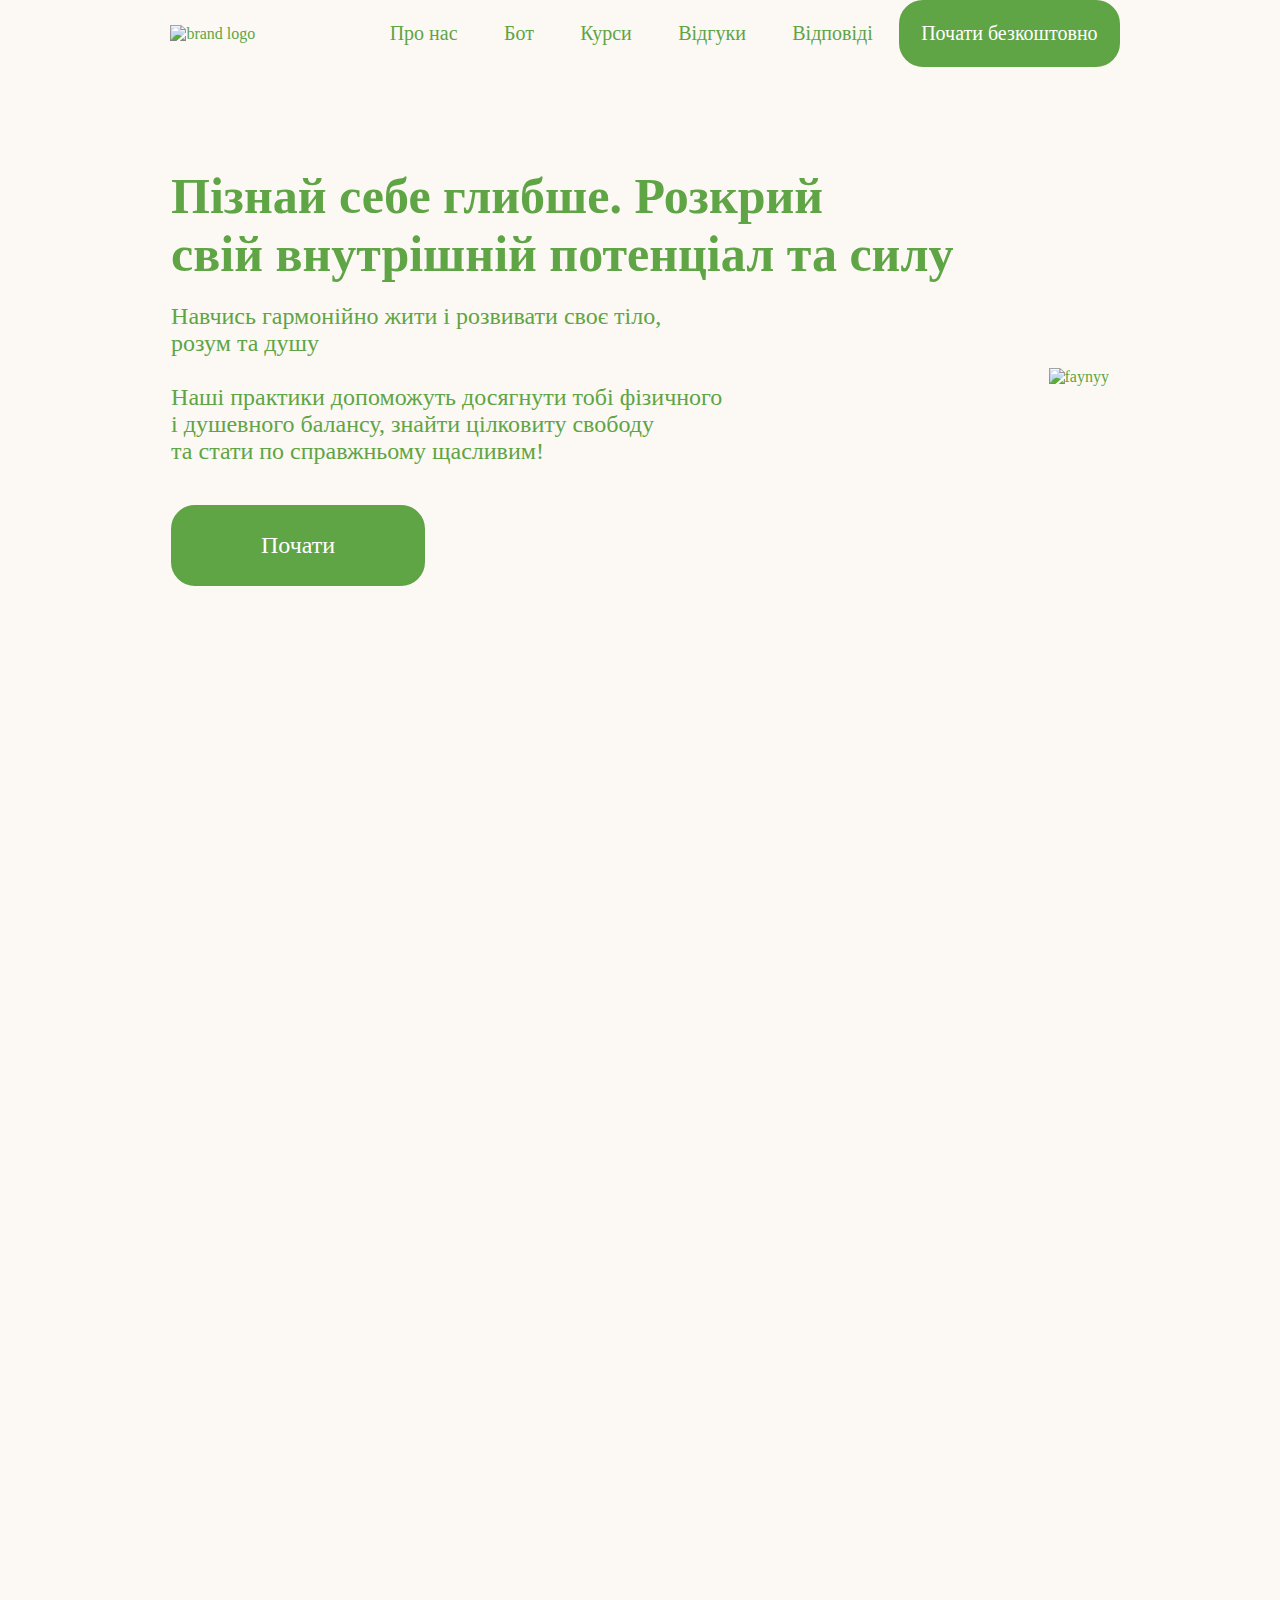
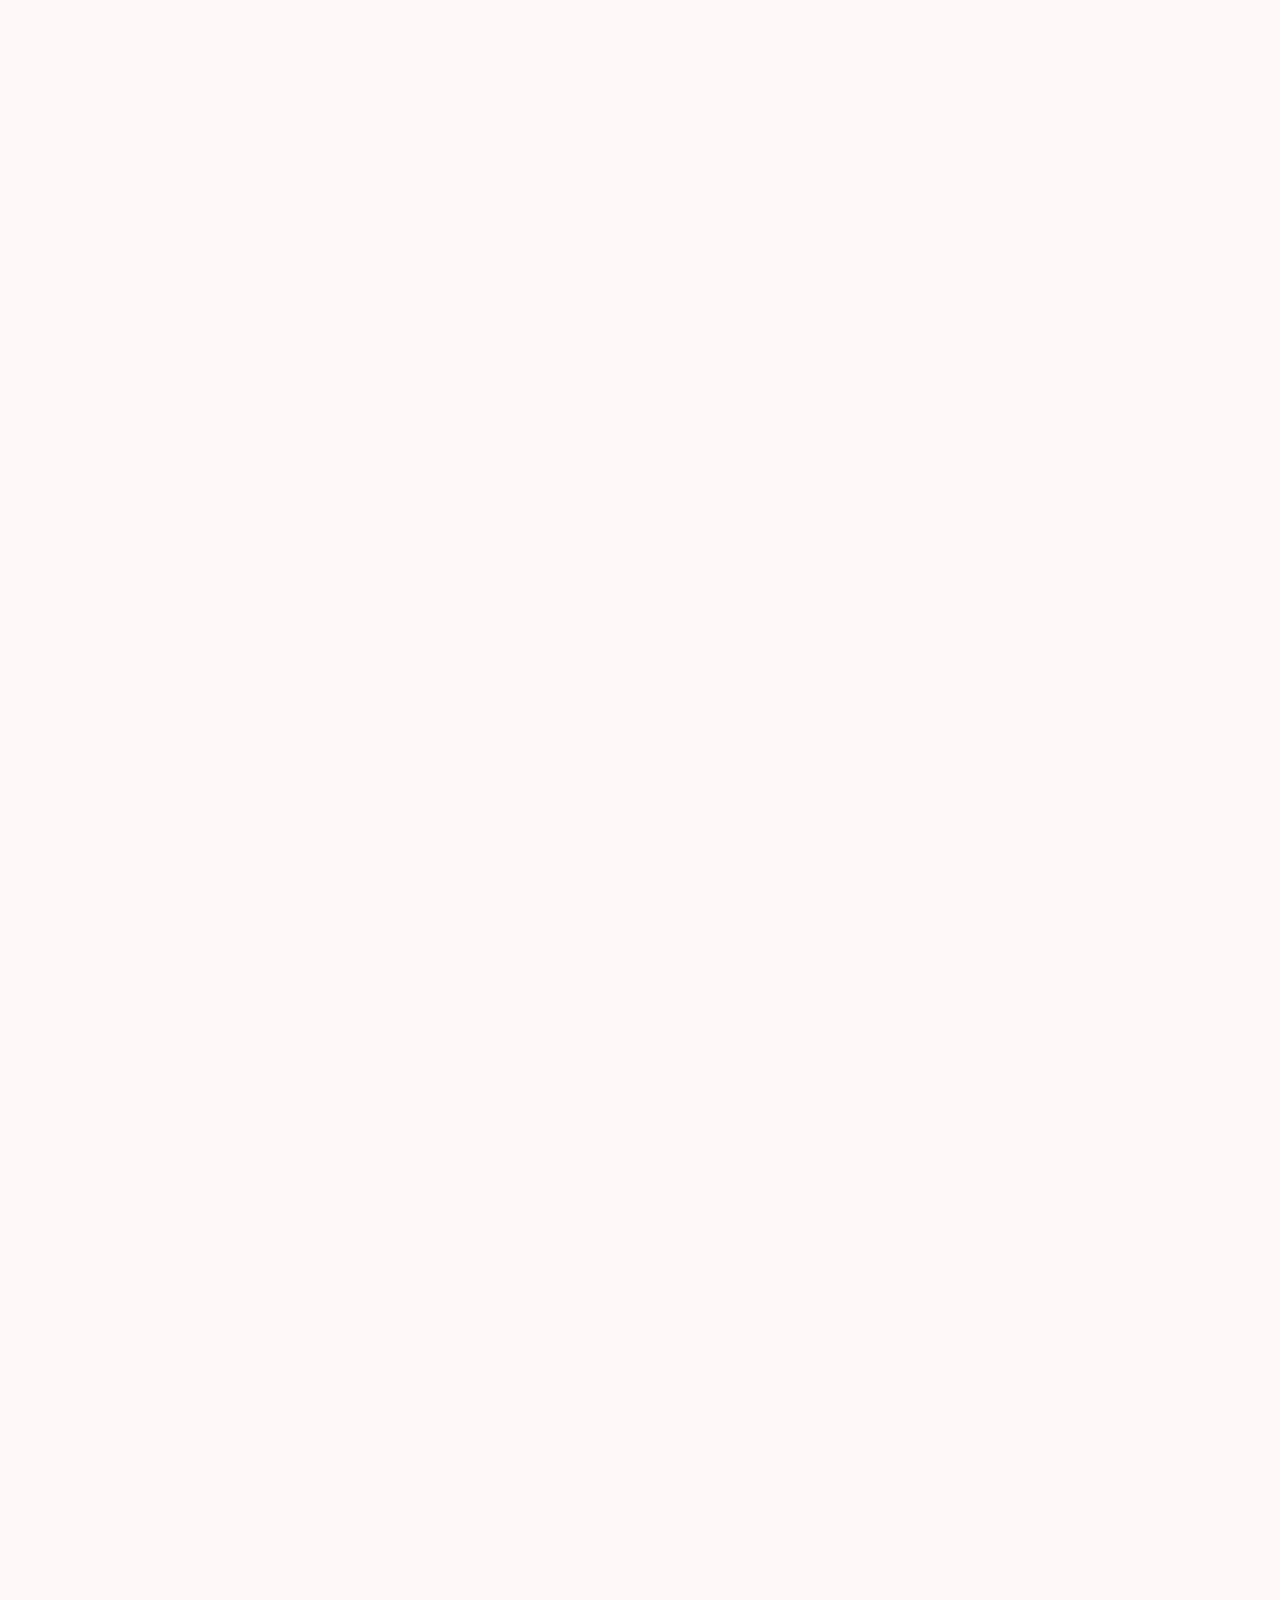
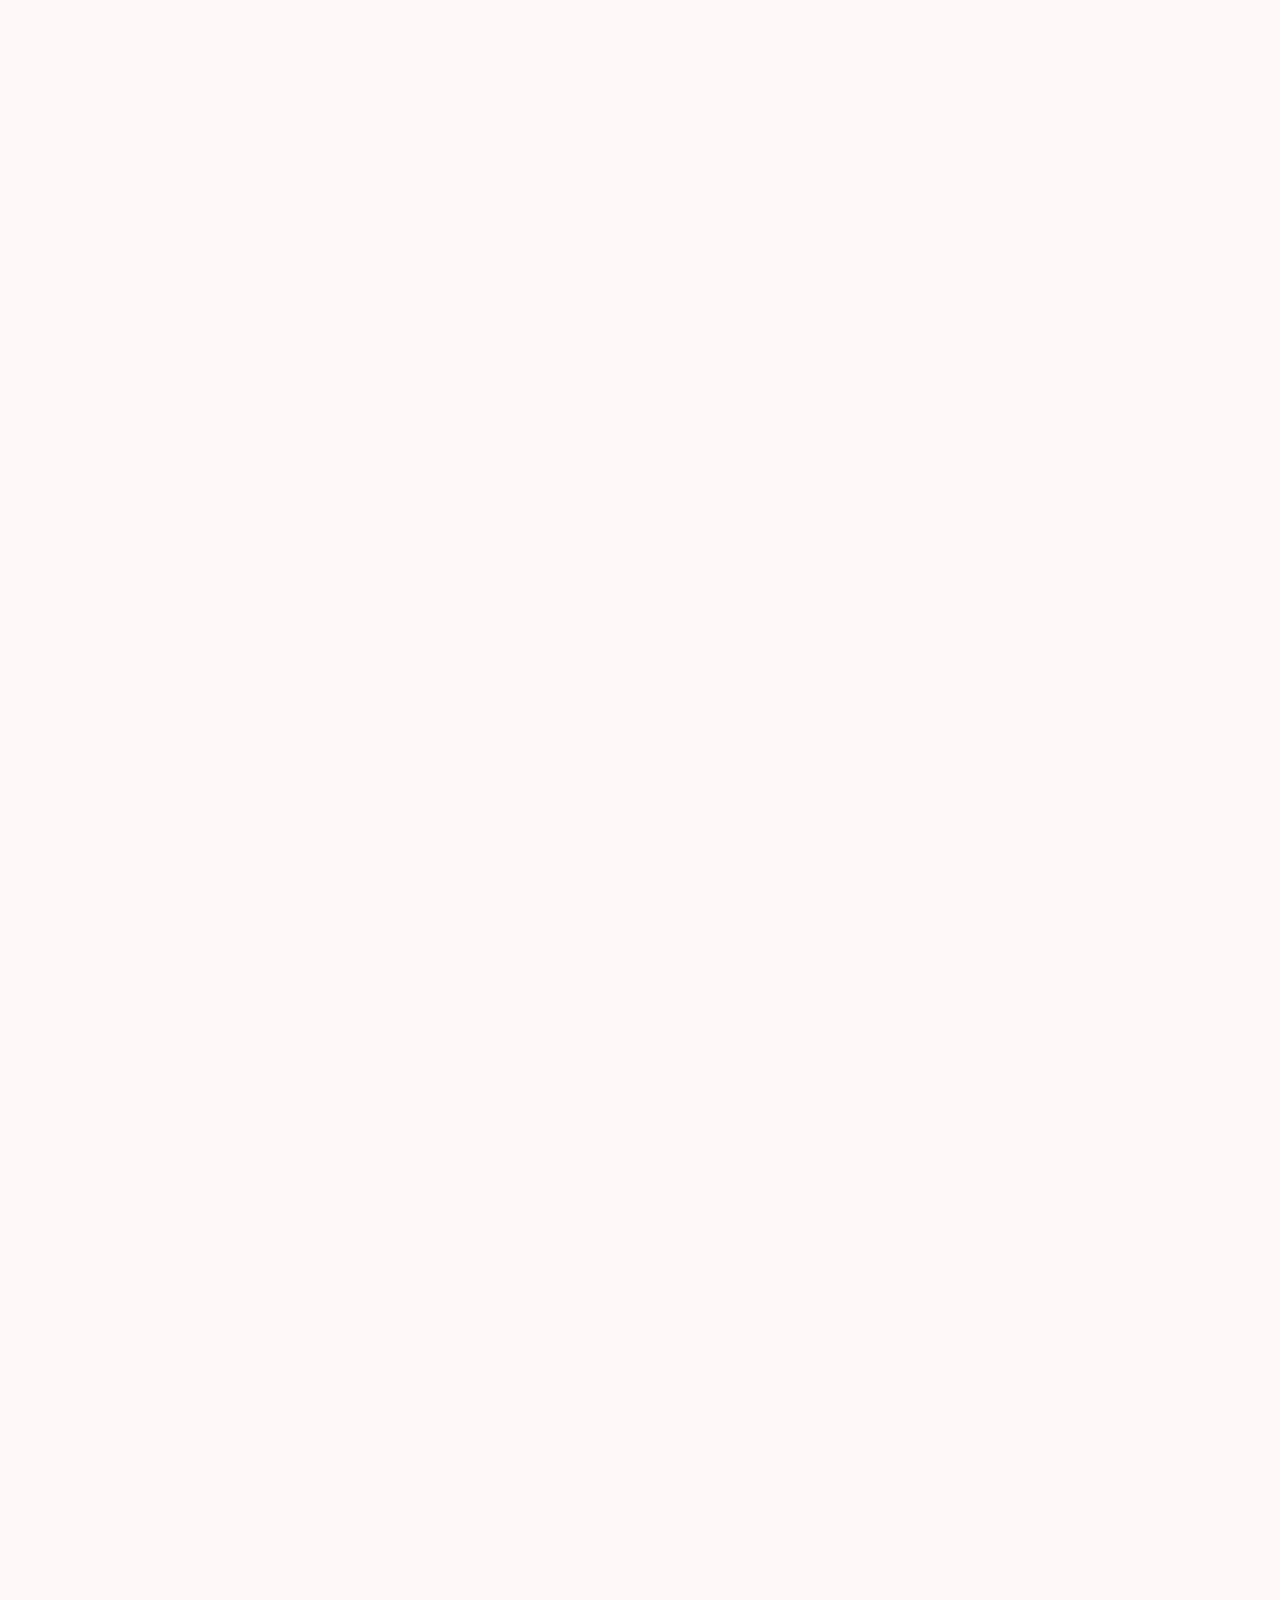
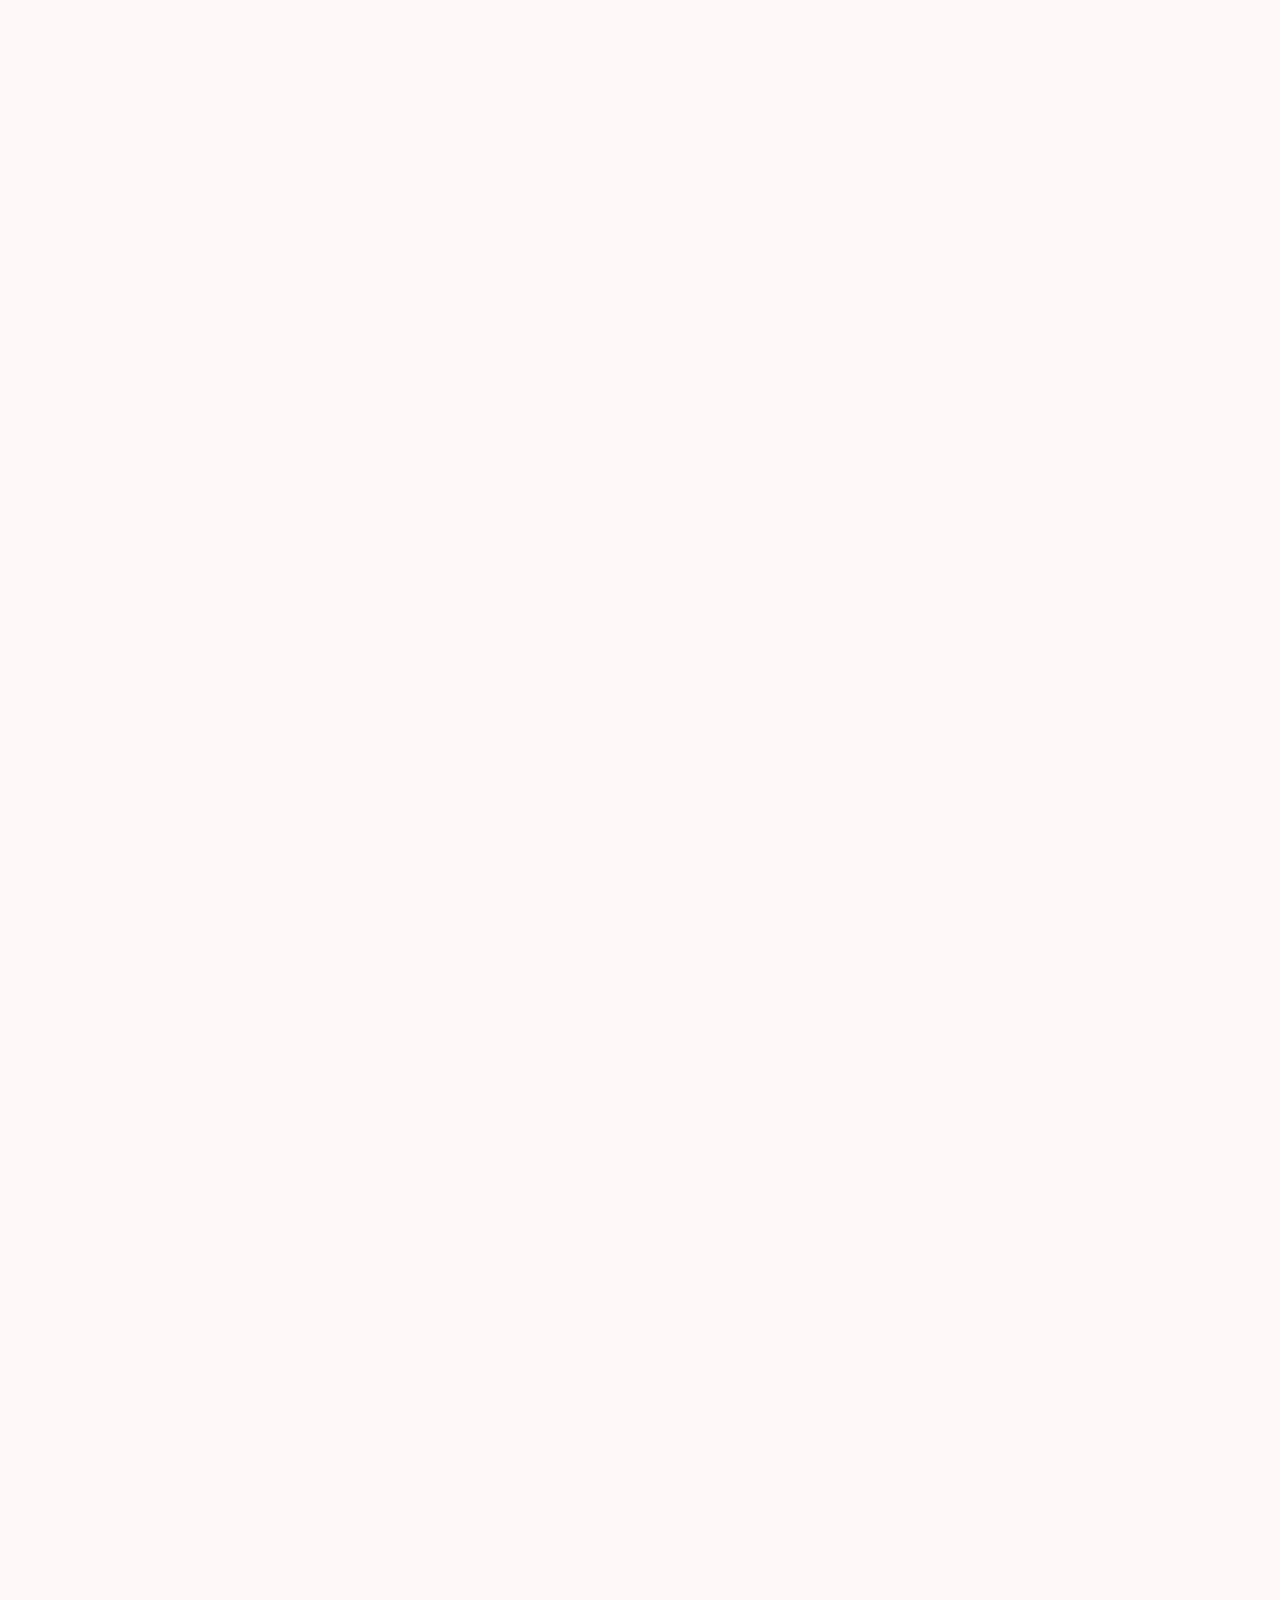
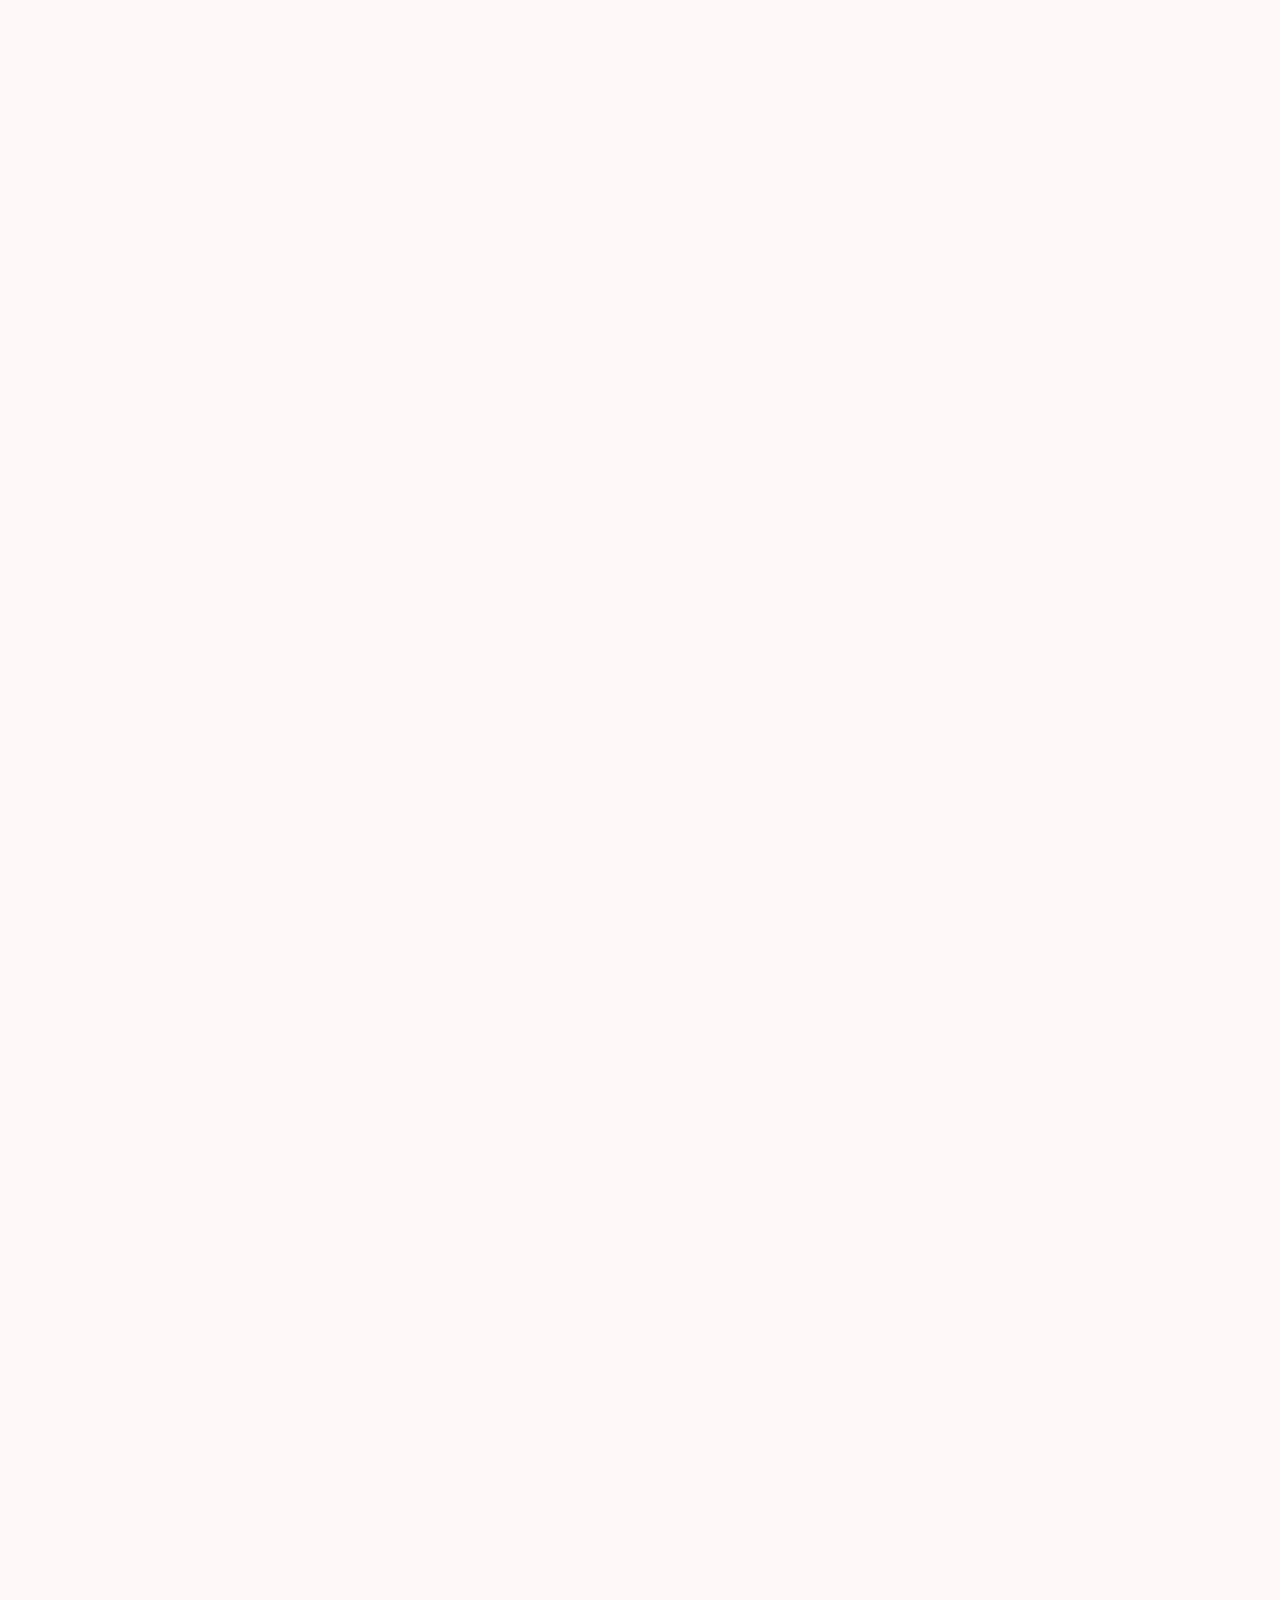
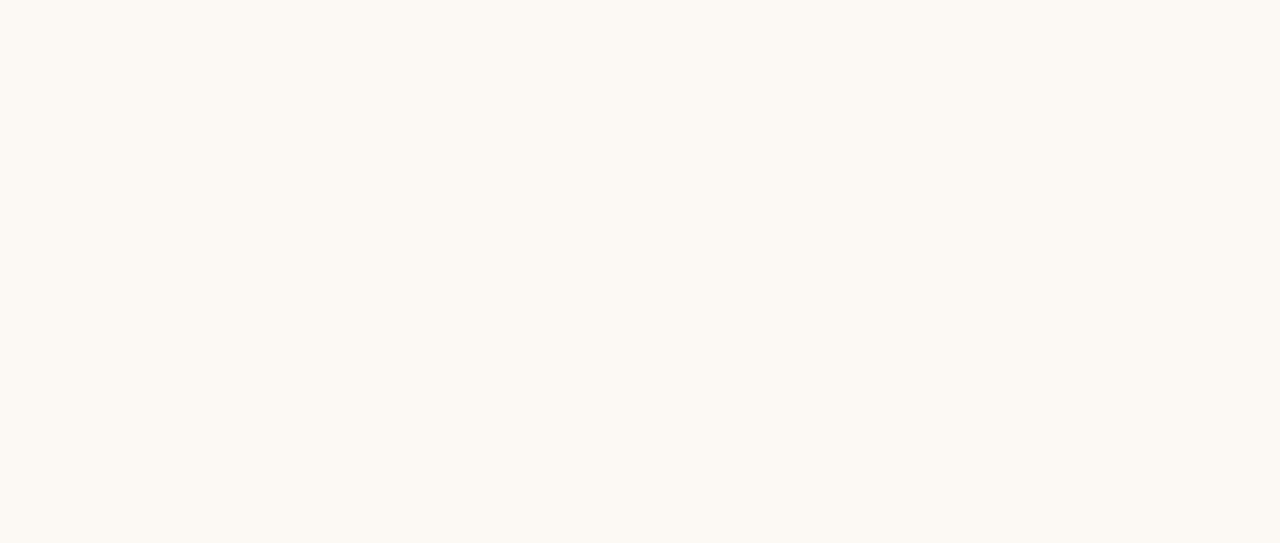
==== commit 53f4057f: "Add form" ====
--- a/Index.html
+++ b/Index.html
@@ -1,22 +1,25 @@
 <!DOCTYPE html>
+
 <head>
     <link rel="stylesheet" href="Style.css">
-    <script src="Index.js"></script>
+    <link rel="shortcut icon" href="/PageIcon.svg" type="image/x-icon">
     <meta charset="UTF-8">
     <meta http-equiv="X-UA-Compatible" content="IE=edge">
     <meta name="viewport" content="width=device-width, initial-scale=1.0">
-    <title>Ритм</title>
+    <title>Ритм: пізнай себе глибше</title>
 </head>
+
 <body>
     <header class="main-header">
         <div class="wrapper">
             <a href="/" class="logo"><img src="Logo.svg" alt="brand logo"></a>
             <ul class="header-menu">
-                <li class="menu-item"><a href="/">Головна</a></li>
-                <li class="menu-item"><a href="/">Про нас</a></li>
-                <li class="menu-item"><a href="">Бот</a></li>
-                <li class="menu-item"><a href="">Курси</a></li>
-                <li class="menu-item"><a href="">Відгуки</a></li>
+                <li class="menu-item"><a href="#goal">Про нас</a></li>
+                <li class="menu-item"><a href="#bot">Бот</a></li>
+                <li class="menu-item"><a href="#crs">Курси</a></li>
+                <li class="menu-item"><a href="#fdbck">Відгуки</a></li>
+                <li class="menu-item"><a href="#fq">Відповіді</a></li>
+                <li class=""><a href="#openModal" class="menu-item button cream-text">Почати безкоштовно</a></li>
             </ul>
         </div>
     </header>
@@ -26,14 +29,18 @@
             <div class="wrapper">
                 <aside>
                     <h1>
-                        Твоя можливість змінити<br> своє життя
+                        Пізнай себе глибше. Розкрий <br>
+                        свій внутрішній потенціал та силу
                     </h1>
                     <p>
-                        Зроби свій перший крок разом з командою Ритм <br>
-                        Зроби свій перший крок разом з командою Ритм<br>
-                        Зроби свій перший крок разом з командою Ритм
+                        Навчись гармонійно жити і розвивати своє тіло, <br>
+                        розум та душу<br><br>
+                        Наші практики допоможуть досягнути тобі фізичного <br>
+                        і душевного балансу, знайти цілковиту свободу<br>
+                        та стати по справжньому щасливим!
+
                     </p>
-                    <a href="" class="button-1">Почати</a>
+                    <a href="#openModal" class="button-1">Почати</a>
                 </aside>
 
                 <aside>
@@ -43,43 +50,43 @@
             <img src="/Images/Lines.png" alt="" class="lines">
         </section>
 
-        <section class="block">
+        <section class="block" id = "goal">
             <h1>Наші цілі</h1>
             <section class="wrapper goals">
                 <aside>
                     <article class="icon-block">
                         <div class="icon"><img src="/Icons/1.png" alt=""></div>
                         <div>
-                            <h2>Какой-то текст типо начало</h2>
-                            <p>Какой-то текст Какой-то текст Какой-то текст Какой-то текст
-                                Какой-то текстКакой-то текстКакой-то текст
+                            <h2>Обережно! Медитація може зняти відчуття стресу та тривоги </h2>
+                            <p>За допомогою практик медитації ти зможеш керувати своїми думками.
+                                Повернути ясність розуму та визначити власні життєві цілі
                             </p>
                         </div>
                     </article>
                     <article class="icon-block">
                         <div class="icon"><img src="/Icons/2.png" alt=""></div>
                         <div>
-                            <h2>Какой-то текст типо начало</h2>
-                            <p>Какой-то текст Какой-то текст Какой-то текст Какой-то текст
-                                Какой-то текстКакой-то текстКакой-то текст
+                            <h2>Поверни тілу гнучкість, молодість та здоров’я </h2>
+                            <p>Практики йоги підвищать якість твого життя, зроблять
+                                психіку більш стійкою, позбавлять тебе стресу та зайвих думок
                             </p>
                         </div>
                     </article>
                     <article class="icon-block">
                         <div class="icon"><img src="/Icons/3.png" alt=""></div>
                         <div>
-                            <h2>Какой-то текст типо начало</h2>
-                            <p>Какой-то текст Какой-то текст Какой-то текст Какой-то текст
-                                Какой-то текстКакой-то текстКакой-то текст
+                            <h2>Щоденні афірмації покращать життєву ефективність в цілому</h2>
+                            <p>Афірмуючи кожен день разом з Ритм – ти перепрограмуєш свої
+                                власні думки та підсвідомі установки
                             </p>
                         </div>
                     </article>
                     <article class="icon-block">
                         <div class="icon"><img src="/Icons/7.png" alt=""></div>
                         <div>
-                            <h2>Какой-то текст типо начало</h2>
-                            <p>Какой-то текст Какой-то текст Какой-то текст Какой-то текст
-                                Какой-то текстКакой-то текстКакой-то текст
+                            <h2>Підвищи життєву енергію, стань свідомим та щасливим</h2>
+                            <p>Наші рекомендації, практики та рецепти вегетаріанської їжі покращать твоє самопочуття,
+                                роботу ЖКТ та позбавлять твою шкіру висипів та акне
                             </p>
                         </div>
                     </article>
@@ -88,47 +95,50 @@
                     <article class="icon-block">
                         <div class="icon"><img src="/Icons/4.png" alt=""></div>
                         <div>
-                            <h2>Какой-то текст типо начало</h2>
-                            <p>Какой-то текст Какой-то текст Какой-то текст Какой-то текст
-                                Какой-то текстКакой-то текстКакой-то текст
+                            <h2>Унікальні інструменти для розвитку себе</h2>
+                            <p>В нашому боті є навіть практики для дітей. Спробуй казко-терапію,
+                                і дитина почне чути та сприймати тебе!
                             </p>
                         </div>
                     </article>
                     <article class="icon-block">
                         <div class="icon"><img src="/Icons/5.png" alt=""></div>
                         <div>
-                            <h2>Какой-то текст типо начало</h2>
-                            <p>Какой-то текст Какой-то текст Какой-то текст Какой-то текст
-                                Какой-то текстКакой-то текстКакой-то текст
+                            <h2>Поринь у простір для спілкування свідомих людей</h2>
+                            <p>Це «Без Оціночне середовище» де ти, можеш бути собою,
+                                і тебе сприймають та люблять
                             </p>
                         </div>
                     </article>
                     <article class="icon-block">
                         <div class="icon"><img src="/Icons/6.png" alt=""></div>
                         <div>
-                            <h2>Какой-то текст типо начало</h2>
-                            <p>Какой-то текст Какой-то текст Какой-то текст Какой-то текст
-                                Какой-то текстКакой-то текстКакой-то текст
-                            </p>
-                        </div>
-                    </article>
-                </aside>
-                
+                            <h2>Наша «Бібліотека Знань» розширить твоє сприйняття світу! </h2>
+                            <p>За рахунок правильної літератури, фільмів та порад,
+                                ти отримаєш відповіді на вічні питання які турбують
+                                абсолютно кожного
+                            </p>
+                        </div>
+                    </article>
+                </aside>
+
             </section>
-            
-        </section>
-        <section class="block bot-1 green-bg head-text">
+
+        </section>
+        <section class="block bot-1 green-bg head-text" id = "bot">
             <div class="wrapper">
                 <aside class="phone">
                     <img src="Images/Phone1.png" alt="">
                 </aside>
                 <aside class="bot-text-1">
-                    <h1 class="cream-text">Курси прямо у боті</h1>
+                    <h1 class="cream-text">Йога та практики у тебе в кишені</h1>
                     <p class="cream-text">
-                        - безкоштовна пробна версія бота <br>
-                        - доступ до базового та трансформаційного <br>
-                        курсу
+                        - Унікальні інструменти та якісні практики <br>
+                        прямо в телеграм боті<br><br>
+                        - Прості та зрозумілі інструменти, календар <br>
+                        настрою та щоденні практики <br><br>
                     </p>
+                    <a href="#openModal" class="button-3">Спробувати</a>
                 </aside>
             </div>
         </section>
@@ -136,12 +146,14 @@
         <section class="block bot-2 green-bg head-text">
             <div class="wrapper">
                 <aside class="bot-text-1">
-                    <h1 class="cream-text">Курси прямо у боті</h1>
+                    <h1 class="cream-text">Один клік здатний змінити життя</h1>
                     <p class="cream-text">
-                        - безкоштовна пробна версія бота <br>
-                        - доступ до базового та трансформаційного <br>
-                        курсу
+                        - безкоштовна пробна версія бота <br> <br>
+                        - Ти можеш абсолютно БЕЗКОШТОВНО приєднатися<br>
+                        до нашого боту та спробувати змінити своє життя <br><br>
+                        <i class="cream-text">Звичайно, якщо тобі не страшно стати кращою версією себе</i>
                     </p>
+                    <a href="" class="button-3">До бота</a>
                 </aside>
                 <aside class="phone">
                     <img src="Images/Phone1.png" alt="">
@@ -149,47 +161,45 @@
             </div>
         </section>
 
-        <section class="block courses">
+        <section class="block courses" id="crs">
             <h1>Курси</h1>
             <div class="wrapper">
                 <div class="courses-wrapper">
-                    <aside class="course left">
+                    <aside class="course">
                         <div class="course-head">
                             <h1 class="cream-text">Базовий</h1>
                         </div>
-                        <p class="text">
-                            - Функція 1<br><br>
-                            - Очень класснй курс<br><br>
-                            - реально классно<br><br>
-    
-                        </p>
-                        <a href="" class="button-2">Почати</a>
+                        <ul class="course-text">
+                            <li>- 15 днів інтенсивних практик</li>
+                            <li>- Що таке йога та медитація</li>
+                            <li>- Медитація з опорою на 21 дихання</li>
+                            <li>- Йога для всього тіла</li>
+                            <li>- Корисні вегетарінські рецепти для краси та здоров’я</li>
+                            <li>- Ефіри та поради на тему свідомого життя</li>
+                            <li>- Доступ до чату</li>
+                            <li>- Бот у подарунок!</li>
+                        </ul>
+                        <a href="#openModal" class="button-2">Почати</a>
                     </aside>
-    
-                    <aside class="course left">
+
+                    <aside class="course">
                         <div class="course-head">
-                            <h1 class="cream-text">трансформаційний</h1>
-                        </div>
-                        <p class="text">
-                            - Функція 1<br><br>
-                            - Очень класснй курс<br><br>
-                            - реально классно<br><br>
-    
-                        </p>
-                        <a href="" class="button-2">Почати</a>
-                    </aside>
-                    
-                    <aside class="course left">
-                        <div class="course-head">
-                            <h1 class="cream-text">трансформаційний</h1>
-                        </div>
-                        <p class="text">
-                            - Функція 1<br><br>
-                            - Очень класснй курс<br><br>
-                            - реально классно<br><br>
-    
-                        </p>
-                        <a href="" class="button-2">Почати</a>
+                            <h1 class="cream-text">Трансформаційний</h1>
+                        </div>
+                        <ul class="course-text">
+                            <li>- 15 днів інтенсивних практик</li>
+                            <li>- Що таке йога та медитація</li>
+                            <li>- 5 індивіжуальних та унікальних практики йоги</li>
+                            <li>- 3 потужні дихальні практики</li>
+                            <li>- 5 корисних та смачних ВЕГА рецептів (відео)</li>
+                            <li>- Практики очистки простору</li>
+                            <li>- Практика для пропрацювання батьків та роду</li>
+                            <li>- Персональна розмова та вирішення 1 запросу з біо-енергетиком</li>
+                            <li>- Корисні ефіри та поради на тему свідомого життя</li>
+                            <li>- Доступ до чату</li>
+                            <li>- Бот у подарунок!</li>
+                        </ul>
+                        <a href="#openModal" class="button-2">Почати</a>
                     </aside>
                 </div>
             </div>
@@ -199,23 +209,23 @@
             <div class="wrapper">
                 <article class="text-block">
                     <h1>Заголовок</h1>
-                    <p>Lorem ipsum dolor sit amet consectetur, 
-                        adipisicing elit. Facilis, fugit illum 
-                        illo assumenda alias numquam adipisci iusto dolores. 
-                        Nesciunt assumenda labore voluptatibus deleniti culpa 
+                    <p>Lorem ipsum dolor sit amet consectetur,
+                        adipisicing elit. Facilis, fugit illum
+                        illo assumenda alias numquam adipisci iusto dolores.
+                        Nesciunt assumenda labore voluptatibus deleniti culpa
                         sapiente accusantium animi omnis dolores enim.
 
-                        Lorem ipsum dolor sit amet consectetur, 
-                        adipisicing elit. Facilis, fugit illum 
-                        illo assumenda alias numquam adipisci iusto dolores. 
-                        Nesciunt assumenda labore voluptatibus deleniti culpa 
+                        Lorem ipsum dolor sit amet consectetur,
+                        adipisicing elit. Facilis, fugit illum
+                        illo assumenda alias numquam adipisci iusto dolores.
+                        Nesciunt assumenda labore voluptatibus deleniti culpa
                         sapiente accusantium animi omnis dolores enim.
                     </p>
                 </article>
             </div>
         </section>
-        
-        <section class="block white-bg">
+
+        <section class="block white-bg" id = "fdbck">
             <h1>Відгуки</h1>
             <div class="feedback-block ">
                 <div class="wrapper">
@@ -228,20 +238,20 @@
                                 <div class="top-text">
                                     <h2 class="blue-text">Аліна</h2>
                                     <h3 class="blue-text">22 роки</h3>
-                                    <span class="blue-text">@instagram</span>
+                                    <span class="blue-text"><a href="">@instagram</a></span>
                                 </div>
                             </div>
                             <div class="bottom">
                                 <div>
-                                    <span class="blue-text">Lorem ipsum dolor sit amet consectetur, 
-                                        adipisicing elit. Facilis, fugit illum 
-                                        illo assumenda alias numquam adipisci iusto dolores. 
-                                        Nesciunt assumenda labore voluptatibus deleniti culpa 
+                                    <span class="blue-text">Lorem ipsum dolor sit amet consectetur,
+                                        adipisicing elit. Facilis, fugit illum
+                                        illo assumenda alias numquam adipisci iusto dolores.
+                                        Nesciunt assumenda labore voluptatibus deleniti culpa
                                         sapiente accusantium animi omnis dolores enim
                                     </span>
                                 </div>
                             </div>
-        
+
                         </div>
                         <div class="feedback">
                             <div class="top">
@@ -251,20 +261,20 @@
                                 <div class="top-text">
                                     <h2 class="blue-text">Аліна</h2>
                                     <h3 class="blue-text">22 роки</h3>
-                                    <span class="blue-text">@instagram</span>
+                                    <span class="blue-text"><a href="">@instagram</a></span>
                                 </div>
                             </div>
                             <div class="bottom">
                                 <div>
-                                    <span class="blue-text">Lorem ipsum dolor sit amet consectetur, 
-                                        adipisicing elit. Facilis, fugit illum 
-                                        illo assumenda alias numquam adipisci iusto dolores. 
-                                        Nesciunt assumenda labore voluptatibus deleniti culpa 
+                                    <span class="blue-text">Lorem ipsum dolor sit amet consectetur,
+                                        adipisicing elit. Facilis, fugit illum
+                                        illo assumenda alias numquam adipisci iusto dolores.
+                                        Nesciunt assumenda labore voluptatibus deleniti culpa
                                         sapiente accusantium animi omnis dolores enim
                                     </span>
                                 </div>
                             </div>
-        
+
                         </div>
                         <div class="feedback">
                             <div class="top">
@@ -274,15 +284,15 @@
                                 <div class="top-text">
                                     <h2 class="blue-text">Аліна</h2>
                                     <h3 class="blue-text">22 роки</h3>
-                                    <span class="blue-text">@instagram</span>
+                                    <span class="blue-text"><a href="">@instagram</a></span>
                                 </div>
                             </div>
                             <div class="bottom">
                                 <div>
-                                    <span class="blue-text">Lorem ipsum dolor sit amet consectetur, 
-                                        adipisicing elit. Facilis, fugit illum 
-                                        illo assumenda alias numquam adipisci iusto dolores. 
-                                        Nesciunt assumenda labore voluptatibus deleniti culpa 
+                                    <span class="blue-text">Lorem ipsum dolor sit amet consectetur,
+                                        adipisicing elit. Facilis, fugit illum
+                                        illo assumenda alias numquam adipisci iusto dolores.
+                                        Nesciunt assumenda labore voluptatibus deleniti culpa
                                         sapiente accusantium animi omnis dolores enim
                                     </span>
                                 </div>
@@ -293,28 +303,87 @@
             </div>
         </section>
 
-        <section class="block">
+        <section class="block" id = "fq">
             <h1>Відповіді на запитання</h1>
             <div class="wrapper">
-                <div class = "faq">
+                <div class="faq">
                     <ul class="menu-list">
-                        <li>
-                            <h2 class="question">some text 1 </h2>
-                            <p class = "answer">
-                                Ответ
-                            </p>
-                        </li>
-                        <li>
-                            <h2 class="question">some text 2 </h2>
-                            <p class = "answer">
-                                Ответ
-                            </p>
-                        </li>
-                        <li>
-                            <h2 class="question">some text 3 </h2>
-                            <p class = "answer">
-                                Ответ
-                            </p>
+                        <li class="faq-item">
+                            <h2 class="question">Якщо я не вмію медитувати, чи вийде це в мене? </h2>
+                            <p class="answer hide">
+                                Неодмінно так! Ми даємо легку та зрозумілу теорію а також практичну частину.
+                                Медитації записані в зручному для вас аудіо, або відео форматі з чітким планом
+                                дій. Вам потрібно довіритися, та почати зміни!
+
+                            </p>
+                        </li>
+                        <li class="faq-item">
+                            <h2 class="question">Чи є протипоказання для занять йогою?</h2>
+                            <p class="answer hide">
+                                Для того щоб займатися йогою – тобі не потрібно бути гнучкою людиною, або спортсменом.
+                                Йогою може займатися абсолютно кожен, незалежно від віку та ступеню підготовки.
+                            </p>
+                        </li>
+                        <li class="faq-item">
+                            <h2 class="question">Що я отримаю від цих практик і для чого це мені?</h2>
+                            <p class="answer hide">
+                                Скажімо прямо:<br>
+                                - Позбудешся тривог та стресу<br>
+                                - Перепрограмуєш власні думки та установки<br>
+                                - Відчуєш своє тіло<br>
+                                - Навчишся жити тут та зараз<br>
+                                - Отримаєш внутрішню цілісність та свободу<br>
+                                - Відчуєш якісні зміни в думках та тілі<br>
+                                -Вилікуєш десятки хвороб<br>
+                                -Зміниш свої харчові звички<br>
+                                -Отримаєш нових друзів та якісну спільноту вмотивованих людей<br>
+                                -Позбудешся станів депресії та апатії<br>
+                                -Віднайдеш свої істинні цілі<br>
+
+                            </p>
+                        </li>
+                        <li class="faq-item">
+                            <h2 class="question">Я не впевнений що цей шлях для мене…</h2>
+                            <p class="answer hide">
+                                Ми не змушуємо тебе виконувати абсолютно всі практики, проходити курси і
+                                платити нам за це гроші. Ти можеш абсолютно БЕЗКОШТОВНО приєднатися до нашого
+                                боту, та спробувати практики та медитації
+                            </p>
+                        </li>
+                        <li class="faq-item">
+                            <h2 class="question">В мене мало часу для цього… Чи можна практикувати в будь-який час? </h2>
+                            <p class="answer hide">
+                                Ти можеш влаштувати власну практику коли тобі зручно.
+                                Ми надаємо тобі ЯКІСНІ та УНІКАЛЬНІ інструменти, супроводжуємо тебе в цьому та
+                                підтримуємо.
+                                Ти маєш вибір, обрати для себе зручний час та день.
+
+                            </p>
+                        </li>
+                        <li class="faq-item">
+                            <h2 class="question">Це точно не якась секта або релігія? Бо мені трохи не по собі від
+                                цього…</h2>
+                            <p class="answer hide">
+                                Медитація – це Релігія?
+                                Точно ні! Медитація - це один з інструментів пізнання себе!
+                                Йога – корисна й цікава практика, що покращує фізичний та емоційний стан.
+                                Практики допоможуть з визначенням цілей та цінностей, пізнанням внутрішнього Я!
+
+                            </p>
+                        </li>
+                        <li class="faq-item">
+                            <h2 class="question">З чого краще почати?</h2>
+                            <p class="answer hide">
+                                Почни з нашого боту Ритм.
+                                Там ти отримаєш прості та зрозумілі інструменти, календар настрою та щоденні
+                                практики. Вже через тиждень ти помітиш зміни в своєму житті.
+                                Ми це тобі гарантуємо
+                            </p>
+                        </li>
+                        <li class="faq-item">
+                            <h2 class="question">Як оплатити курс та платну підписку в Боті?</h2>
+                            <p class="answer hide">
+                                Просто напиши нашому менеджеру, і він тебе в цьому підтримає та проінформує </p>
                         </li>
                     </ul>
                 </div>
@@ -323,8 +392,68 @@
     </main>
 
     <footer>
-
+        <div class="wrapper">
+            <div clas = "footer-items">
+                <div class="social">
+                    <a href="" class="social-image"><img src="/Social Media/instagram.png" alt="img" class="cream-text"></a>
+                    <a href="" class="social-image"><img src="/Social Media/telegram.png" alt="img" class="cream-text"></a>
+                    <a href="" class="social-image"><img src="/Social Media/youtube.png" alt="img" class="cream-text"></a>
+                </div>
+                <div class="gmail">
+                    <a href="" class="cream-text">qweqwewqe@gmail.com</a>
+                    <span class="cream-text">Rhythm 2022</span>
+                </div>
+            </div>
+        </div>
     </footer>
 
+    <div id="openModal" class="modal">
+        <div class="modal-dialog">
+          <div class="modal-content">
+            <div class="modal-header">
+              <h3 class="modal-title">Форма для замовлення</h3>
+              <a href="#close" title="Close" class="close">×</a>
+            </div>
+            <div class="modal-body">    
+                <form action="sendmail.php" method="POST" id="form">
+                    
+                    <div class="form-item">
+                        <label>Ім'я</label>
+                        <input type="text" class="form-input _req" placeholder="ПІБ" name="name" required>
+                    </div>
+                    <div class="form-item">
+                        <label>Телеграм username</label>
+                        <input type="text" class="form-input _req" placeholder="@username" name="username" required>
+                    </div>
+                    <div class="form-item">
+                        <label>Номер телефону</label>
+                        <input type="tel" class="form-input _req" placeholder="+380" name="phone" required>
+                    </div>
+                   <div class="form-item">
+                        <label>Email</label>
+                        <input type="email" class="form-input _req" placeholder="Введіть ваш email" 
+                        name="email" required>
+                   </div>   
+                   <div class="form-item"> 
+                        <input type="submit" value="Send"  id="send-message" class="submit-button">
+                   </div>
+                </form>
+            </div>
+          </div>
+        </div>
+      </div>
+
+      <div id="openModal-submit" class="modal">
+        <div class="modal-dialog">
+          <div class="modal-content">
+            <div class="modal-body">    
+                <h1>Дякуємо!</h1>
+            </div>
+          </div>
+        </div>
+      </div>
+
 </body>
+<script src="Index.js"></script>
+
 </html>--- a/Style.css
+++ b/Style.css
@@ -1,25 +1,50 @@
 @font-face {
-    font-family: MontserratAlternates-regular; /* Гарнитура шрифта */
-    src: url(/Fonts/MontserratAlternates-Regular.ttf); /* Путь к файлу со шрифтом */
-   }
+    font-family: MontserratAlternates-regular;
+    src: url(/Fonts/MontserratAlternates-Regular.ttf) format('woff2'),
+        url('typefesse.woff') format('woff');
+    font-display: swap;
+}
 
 @font-face {
-    font-family: MontserratAlternates-bold; /* Гарнитура шрифта */
-    src: url(/Fonts/MontserratAlternates-Bold.ttf); /* Путь к файлу со шрифтом */
-   }
+    font-family: MontserratAlternates-bold;
+    src: url(/Fonts/MontserratAlternates-Bold.ttf) format('woff2'),
+        url('typefesse.woff') format('woff');
+    font-display: swap;
+}
 
 @font-face {
-    font-family: MontserratAlternates-light; /* Гарнитура шрифта */
-    src: url(/Fonts/MontserratAlternates-Light.ttf); /* Путь к файлу со шрифтом */
-   }
-
+    font-family: MontserratAlternates-light;
+    src: url(/Fonts/MontserratAlternates-Light.ttf) format('woff2'),
+        url('typefesse.woff') format('woff');
+    font-display: swap;
+}
+
+::-webkit-scrollbar {
+    width: 10px;
+}
+
+/* Track */
+::-webkit-scrollbar-track {
+    background: none;
+}
+
+/* Handle */
+::-webkit-scrollbar-thumb {
+    background: rgb(95, 164, 69);
+    border-radius: 5px;
+}
+
+/* Handle on hover */
+::-webkit-scrollbar-thumb:hover {
+    background: rgb(155, 197, 140);
+}
 
 
 *{
     margin: 0;
     text-decoration: none;
     color:rgb(95, 164, 69);
-    
+    scroll-behavior: smooth;
 }
 
 html,body{
@@ -105,15 +130,18 @@
 .header-menu{
     list-style: none;
     display: flex;
-    max-width: 700px;
-    min-width: 700px;
+    align-items: center;
+    max-width: 900px;
+    min-width: 750px;
     justify-content: space-between;
     
 }
 .menu-item{
     display: flex;
-    font-size: 24px;
+    font-size: 20px;
     font-family: "MontserratAlternates-regular";
+    padding: 20px;
+    
 }
 
 .logo{
@@ -128,7 +156,28 @@
     color: rgb(83, 152, 58)
 }
 
-
+.button{
+    color: white;
+    text-align: center;
+    background-color: rgb(95, 164, 69);
+    border: 2px solid rgb(95, 164, 69);
+    border-radius: 24px;
+    transition: 500ms;
+    padding: 20px;
+}
+ 
+.button:hover{
+    background-color:rgb(252, 249, 244) ;
+    color:rgb(95, 164, 69);
+    transition: 200ms;
+    
+}
+
+.button:active{
+    background-color:rgb(235, 249, 227) ;
+    color:rgb(95, 164, 69);
+    transition: 200ms;
+}
 
 
 .block{
@@ -145,6 +194,7 @@
 aside
 {
     margin: 20px;
+    height: 100%;
 }
 
 .lines{
@@ -204,6 +254,34 @@
     transition: 200ms;
 }
 
+.button-3{
+    display: block;
+    color: white;
+    text-align: center;
+    font-family: "MontserratAlternates-bold";
+    padding: 25px;
+    font-size: 24px;
+    margin-top: 40px;
+    border-radius: 24px;
+    width: 200px;
+
+
+    background-color: rgb(95, 164, 69);
+    color: rgb(252, 249, 244);
+    border: 2px solid white;
+
+    transition: 200ms;
+    
+}   
+.button-3:hover{
+    background-color: rgb(252, 249, 244);
+    color: rgb(95, 164, 69);
+}
+
+.button-3:active{
+    background-color:rgb(225, 248, 219);
+    transition: 200ms;
+}
 
 
 .course{
@@ -214,11 +292,14 @@
     align-items: center;
     
     position: relative;
-
-    width: 400px;
-    height: 700px;
-    border-radius: 43px 43px 0px 0px;
-    
+    
+    width: 420px;
+    height: 950px;
+    border-radius: 43px 43px 43px 43px;
+    
+    box-shadow: 7px 7px 7px -6px rgba(0,0,0,0.46);
+    -webkit-box-shadow: 7px 7px 7px -6px rgba(0,0,0,0.46);
+    -moz-box-shadow: 7px 7px 7px -6px rgba(0,0,0,0.46);
 }
 
 .course-head{
@@ -226,8 +307,8 @@
     align-items: center;
     justify-content: center;
 
-    height: 136px;
-    width: 400px;
+    height: 80px;
+    width: 425px;
     background-color: green;
 
     border-radius: 43px 43px 0px 0px;
@@ -240,13 +321,39 @@
 .text{
     text-align: left;
     display: block;
-    padding: 50px;
+    padding: 0px 50px 50px 50px;
 
     font-size:x-large;
 
-    padding-top: 100px;
-}
-
+    padding-top: 10px;
+}
+.course-text{
+    text-align: left;
+    display: flex;
+    flex-direction: column;
+    
+    font-size:18px;
+
+    font-family: "MontserratAlternates-bold";
+    
+    width: 100%;
+    margin: 0px;
+    padding: 0px;
+
+    justify-content: space-between;
+
+    list-style-type: style;;
+    list-style:circle;
+}
+.course-text li{
+    display: block;
+    border: 1px solid rgb(95, 164, 69);
+    padding: 16px;
+    border-top: none;
+    border-left: none;
+    border-right: none;
+
+}
 .button-2{
     display: block;
     color: white;
@@ -257,7 +364,7 @@
     margin-top: 40px;
     border-radius: 24px;
     width: 200px;
-    background-color: rgb(252, 249, 244);
+    background-color: rgb(255, 255, 255);
     border: 2px solid rgb(95, 164, 69);
     color: rgb(95, 164, 69);
 
@@ -266,7 +373,7 @@
 
     position: absolute;
 
-    top:550px
+    bottom:40px;
     
 }  
 .button-2:hover{
@@ -275,7 +382,7 @@
 }
 
 .button-2:active{
-    background-color:rgb(113, 167, 93) ;
+    background-color:rgb(113, 167, 93);
     transition: 200ms;
 }
 
@@ -299,7 +406,6 @@
     text-align: center;
     
 }
-
 .feedback{
     width: 300px;
     height: 450px;
@@ -308,7 +414,7 @@
     padding-top: 20px;
     display: flex;
     flex-direction: column;
-    
+    flex-wrap: wrap;
 
     margin: 0px auto;
 
@@ -379,7 +485,7 @@
 
 
 .text-block h1{
-    padding: 100px;
+    padding-bottom: 50px;
 }
 
 
@@ -400,47 +506,337 @@
 }
 
 .courses-wrapper{
-
-    display: inline-block;
+    display: flex;
+    justify-content: center;
+    width: 100%;
+    justify-content: space-evenly;
     margin: 0px auto;
+    padding-top: 50px;
+    flex-wrap: wrap;
 
 }
 
 
 .icon{
     max-width: 120px;
+    min-width: 100px;
     padding-right: 25px;
 }
 
 .icon-block{
     display: flex;
-    justify-content: space-evenly;
+    justify-content: space-between;
     margin-bottom: 100px;
     margin-top: 100px;
+    
 }
 
 .goals{
     min-width: 100vh;
-    align-items: baseline;
+    
 }
 
 
 .faq{
-    background-color: aquamarine;
     width: 80%;
+    margin-top: 100px;
+    padding-bottom: 15px;
 }
 
 .menu-list{
-    background-color: #c0e7b0;
+    
 }
 
 
 .answer{
+
+}
+
+.hide{
     display: none;
+    visibility: hidden;
+
 }
 
 
 .question{
     cursor: pointer;
-}
-
+    user-select: none;
+    padding-top: 10px;
+    padding-bottom: 10px;
+}
+
+
+.faq-item{
+    border: 1px solid rgb(113, 167, 93);
+    border-bottom: none;
+    border-left: none;
+    border-right: none;
+    padding: 20px;
+}
+
+.faq-item:last-child{
+    border-bottom: 1px solid rgb(113, 167, 93); 
+}
+
+footer{
+    background-color: rgb(113, 167, 93);
+    
+    width: 100%;
+
+    margin-top: 100px;
+}
+
+.footer-items{
+    width: 100%;
+}
+
+.social{
+    display: flex;
+}
+.social-image{
+    margin: 50px 50px 10px 50px;
+}
+
+.gmail{
+    display: flex;
+    flex-direction: column;
+    align-items: center;
+    padding: 10px;
+}
+.gmail a{
+    margin: 10px;
+}
+
+
+
+
+.modal {
+    position: fixed; /* фиксированное положение */
+    top: 0;
+    right: 0;
+    bottom: 0;
+    left: 0;
+    background: rgba(0,0,0,0.5); /* фон */
+    z-index: 1050;
+    opacity: 0; /* по умолчанию модальное окно прозрачно */
+    -webkit-transition: opacity 200ms ease-in; 
+    -moz-transition: opacity 200ms ease-in;
+    transition: opacity 200ms ease-in; /* анимация перехода */
+    pointer-events: none; /* элемент невидим для событий мыши */
+    margin: 0;
+    padding: 0;
+    display: block;
+}
+/* При отображении модального окно */
+.modal:target {
+    opacity: 1; /* делаем окно видимым */
+	  pointer-events: auto; /* элемент видим для событий мыши */
+    overflow-y: auto; /* добавляем прокрутку по y, когда элемент не помещается на страницу */
+}
+/* ширина модального окна и его отступы от экрана */
+.modal-dialog {
+    position: relative;
+    width: auto;
+    margin: 10px;
+}
+@media (min-width: 576px) {
+  .modal-dialog {
+      max-width: 400px;
+      margin: 30px auto; /* отображение окна по центру */
+  }
+}
+/* Стили для блока с контентом окна */ 
+.modal-content {
+    position: relative;
+    display: -webkit-box;
+    display: -webkit-flex;
+    display: -ms-flexbox;
+    display: flex;
+    -webkit-box-orient: vertical;
+    -webkit-box-direction: normal;
+    -webkit-flex-direction: column;
+    -ms-flex-direction: column;
+    flex-direction: column;
+    background-color: #fff;
+    -webkit-background-clip: padding-box;
+    background-clip: padding-box;
+    border: 1px solid rgba(0,0,0,.2);
+    border-radius: .3rem;
+    outline: 0;
+}
+@media (min-width: 768px) {
+  .modal-content {
+      -webkit-box-shadow: 0 5px 15px rgba(0,0,0,.5);
+      box-shadow: 0 5px 15px rgba(0,0,0,.5);
+  }
+}
+/* Стили заголовка окна */
+.modal-header {
+    display: -webkit-box;
+    display: -webkit-flex;
+    display: -ms-flexbox;
+    display: flex;
+    -webkit-box-align: center;
+    -webkit-align-items: center;
+    -ms-flex-align: center;
+    align-items: center;
+    -webkit-box-pack: justify;
+    -webkit-justify-content: space-between;
+    -ms-flex-pack: justify;
+    justify-content: space-between;
+    padding: 15px;
+    border-bottom: 1px solid #eceeef;
+}
+
+.modal-title {
+    margin-top: 0;
+    margin-bottom: 0;
+    line-height: 1.5;
+    font-size: 1.25rem;
+    font-weight: 500;
+    font-family: "MontserratAlternates-Bold";
+}
+/* Стили кнопки "х" ("Закрыть")  */
+.close {
+    float: right;
+    font-family: sans-serif;
+    font-size: 24px;
+    font-weight: 700;
+    line-height: 1;
+    color: #000;
+    text-shadow: 0 1px 0 #fff;
+    opacity: .5;
+    text-decoration: none;
+}
+/* Стили для закрывающей кнопки в фокусе или наведении */
+.close:focus, .close:hover {
+    color: #000;
+    text-decoration: none;
+    cursor: pointer;
+    opacity: .75;
+}
+/* Стили блока основного содержимого окна */
+.modal-body {
+  position: relative;
+    -webkit-box-flex: 1;
+    -webkit-flex: 1 1 auto;
+    -ms-flex: 1 1 auto;
+    flex: 1 1 auto;
+    padding: 15px;
+    padding-bottom: 50px;
+    overflow: auto;
+}
+
+#form::after{
+    content: "";
+    position: absolute;
+    top: 0;
+    left: 0;
+    width: 100%;
+    height: 100%;
+    background: rgba(0, 0, 0, 0.466) url('/Loading_icon.gif') center / 75px no-repeat;
+    opacity: 0;
+    visibility: hidden;
+    transition: all 0.5s ease 0s;
+}
+
+#form._sending::after{
+    content: "";
+    position: absolute;
+    top: 0;
+    left: 0;
+    width: 100%;
+    height: 100%;
+    background: rgba(0, 0, 0, 0.466) url('/Loading_icon.gif') center / 75px no-repeat;
+    opacity: 1;
+    visibility: visible;
+}
+
+#form._sent::after{
+    content: "";
+    position: absolute;
+    top: 0;
+    left: 0;
+    width: 100%;
+    height: 100%;
+    background: rgba(0, 0, 0, 0.466) url('/Loading_icon.gif') center / 75px no-repeat;
+    opacity: 1;
+    visibility: hidden;
+    display: none;
+}
+
+
+
+
+form{
+    display: flex;
+    flex-direction: column;
+    width: 50%;
+    margin: 0px auto;
+    align-items: center;
+}
+.form-item{
+    margin-top: 30px;
+    width: 325px;
+    display: flex;
+    flex-direction: column;
+    
+}
+
+.form-input{
+    height: 30px;
+    border-radius: 10px;
+    border: 1px solid rgb(225, 225, 225);
+    margin-top: 10px;
+    padding-left: 10px;
+}
+
+.form-item label{
+    font-family: "MontserratAlternates-Bold";
+}
+
+input:focus { 
+    outline: none !important;
+    border-color: rgb(113, 167, 93);
+    box-shadow: 0 0 10px rgb(113, 167, 93);
+}
+textarea:focus { 
+    outline: none !important;
+    border-color: rgb(113, 167, 93);
+    box-shadow: 0 0 10px rgb(113, 167, 93);
+}
+
+textarea{
+    padding-left: 5px;
+}
+
+::placeholder{
+    padding-left: 5px;
+    color: rgba(113, 167, 93, 0.518);
+}
+
+.submit-button{
+    color: white;
+    text-align: center;
+    background-color: rgb(95, 164, 69);
+    border: 2px solid rgb(95, 164, 69);
+    border-radius: 24px;
+    transition: 500ms;
+    padding: 12px;
+    cursor: pointer;
+}
+
+.submit-button:hover{
+    background-color:rgb(252, 249, 244) ;
+    color:rgb(95, 164, 69);
+    transition: 200ms;
+    
+}
+
+.submit-button:active{
+    background-color:rgb(235, 249, 227) ;
+    color:rgb(95, 164, 69);
+    transition: 200ms;
+}
+
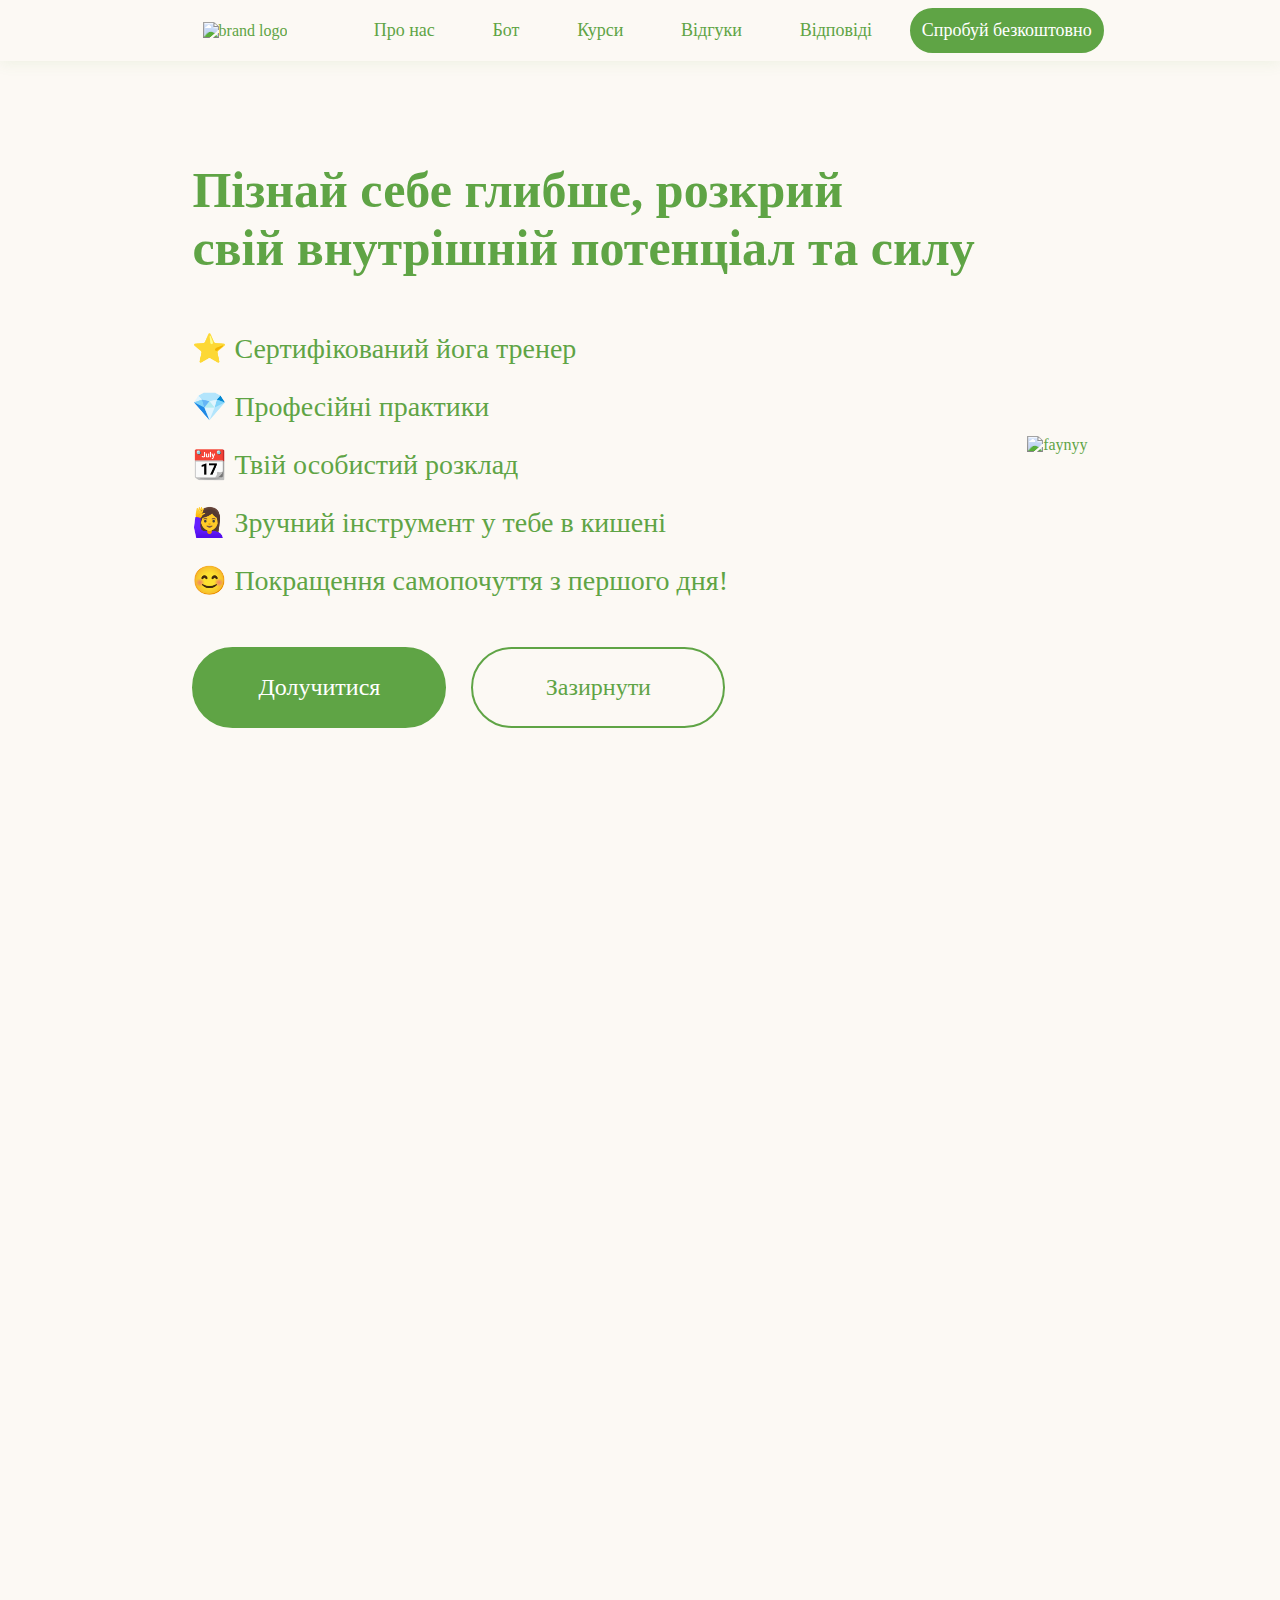
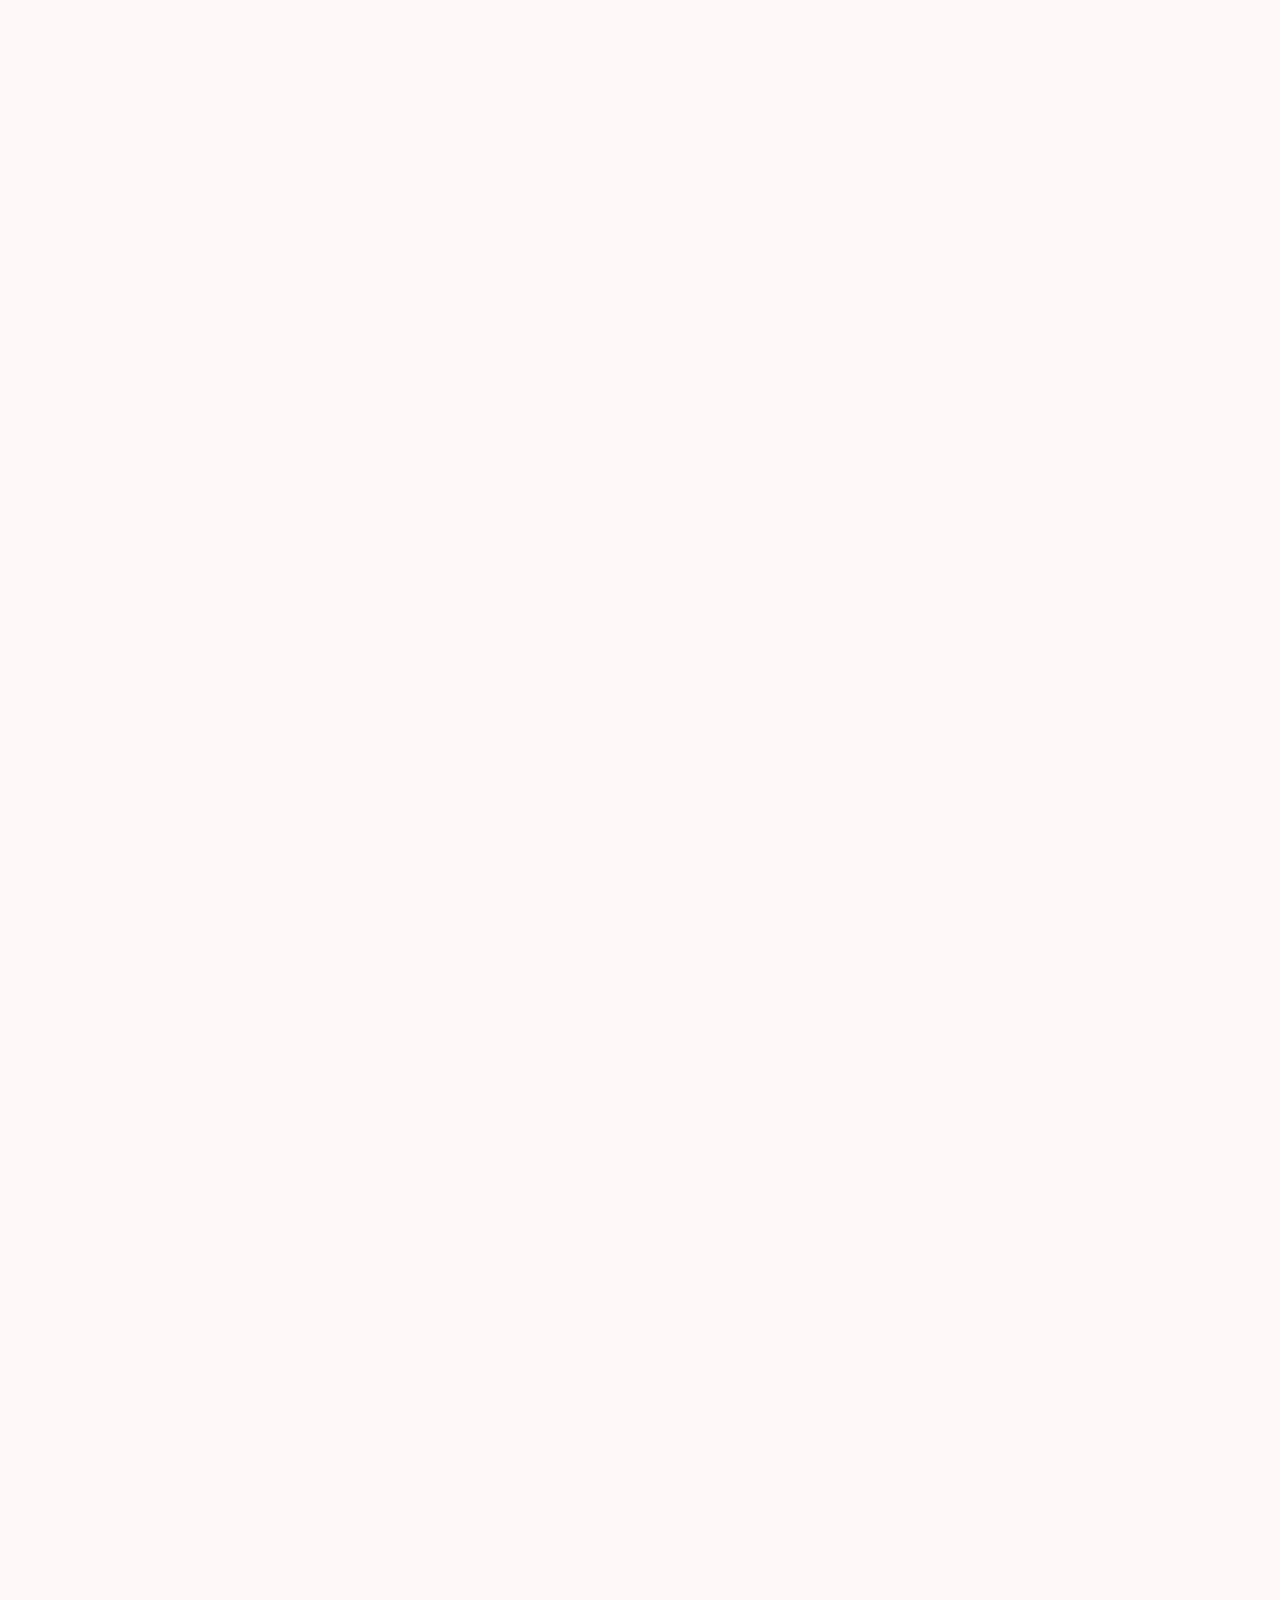
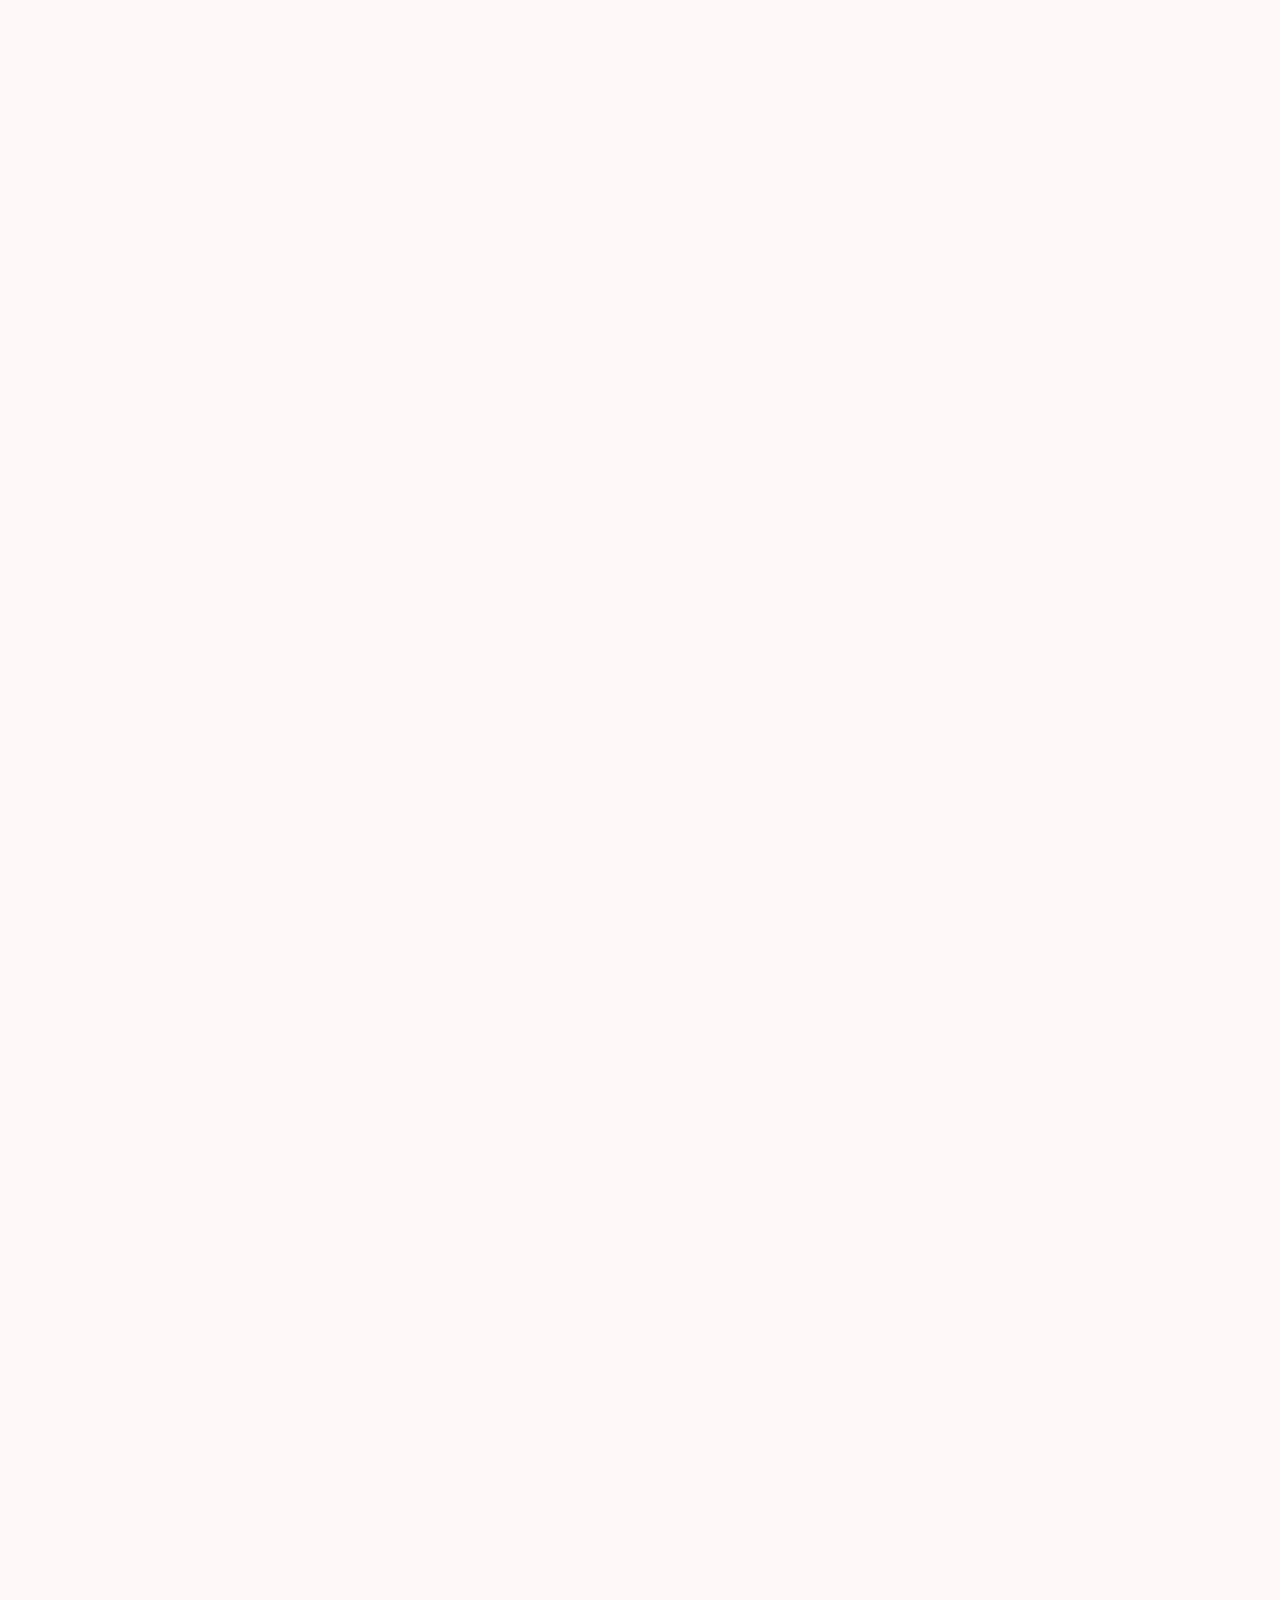
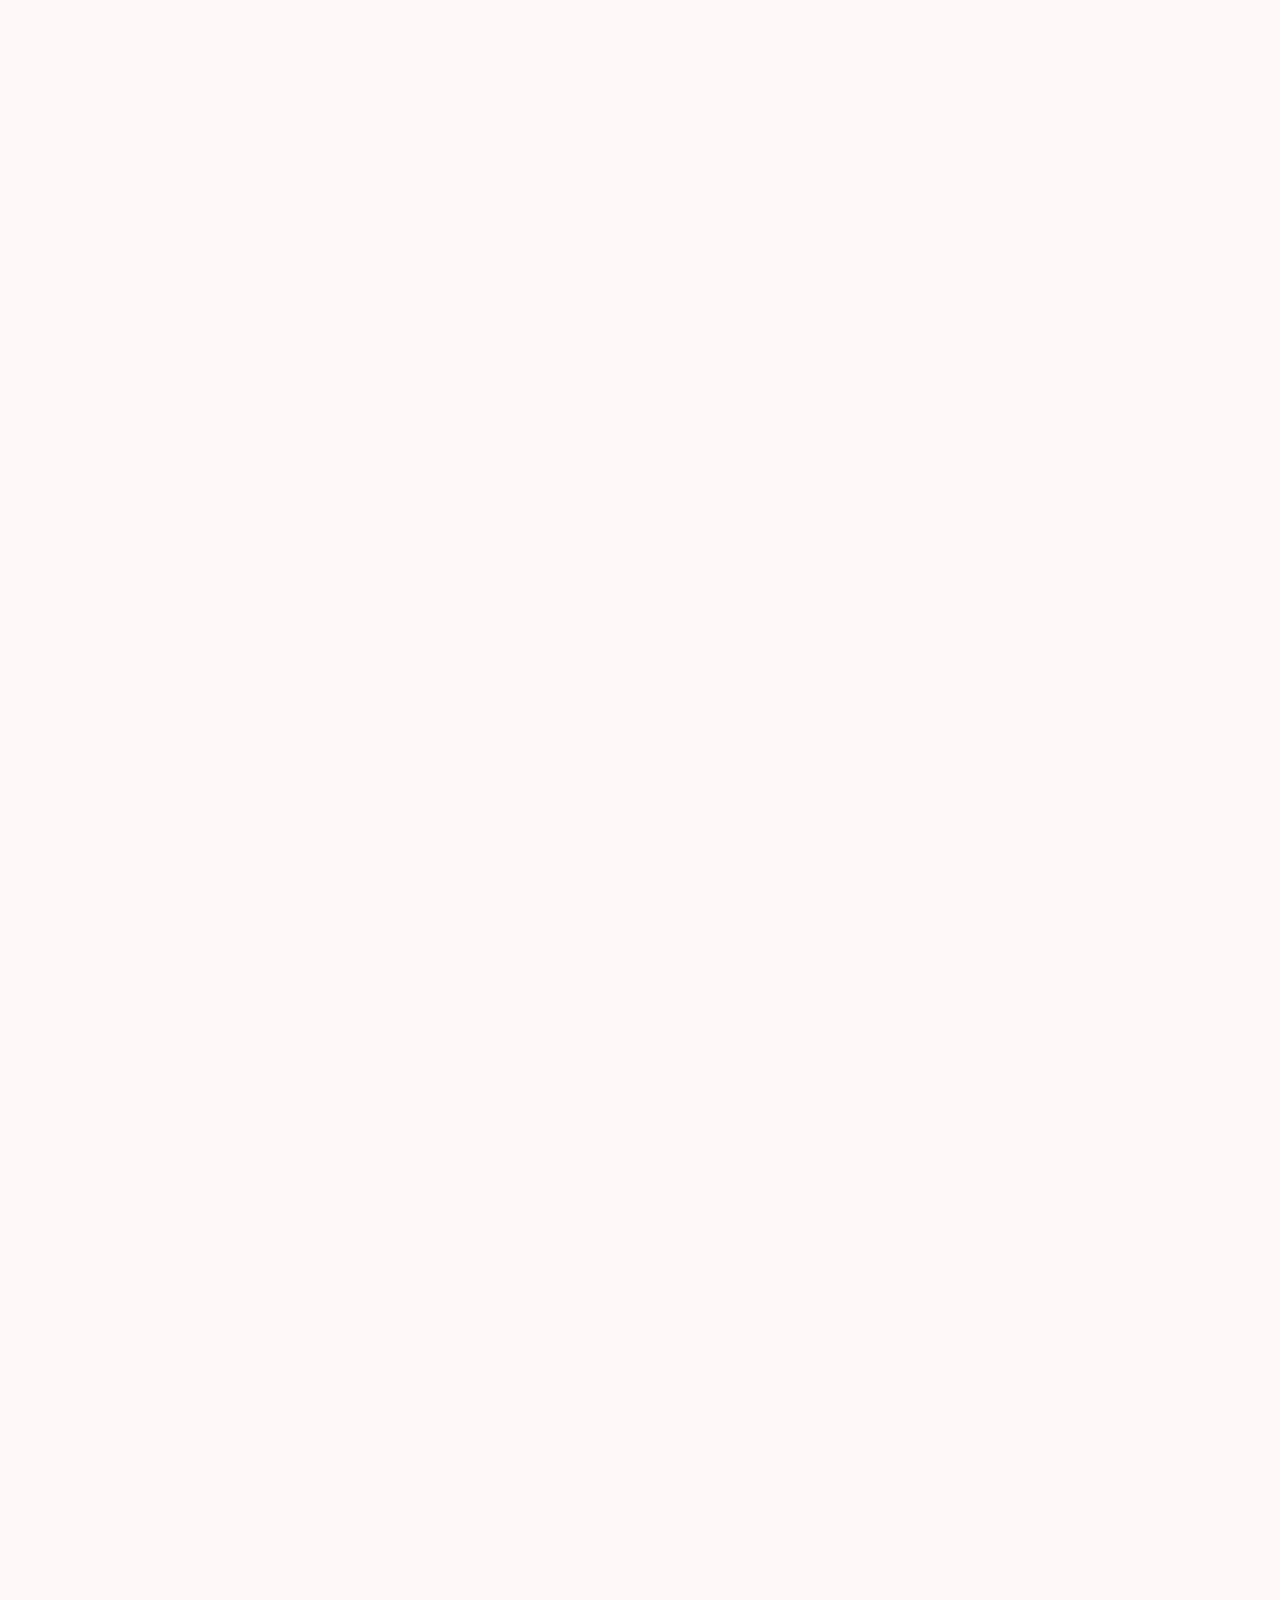
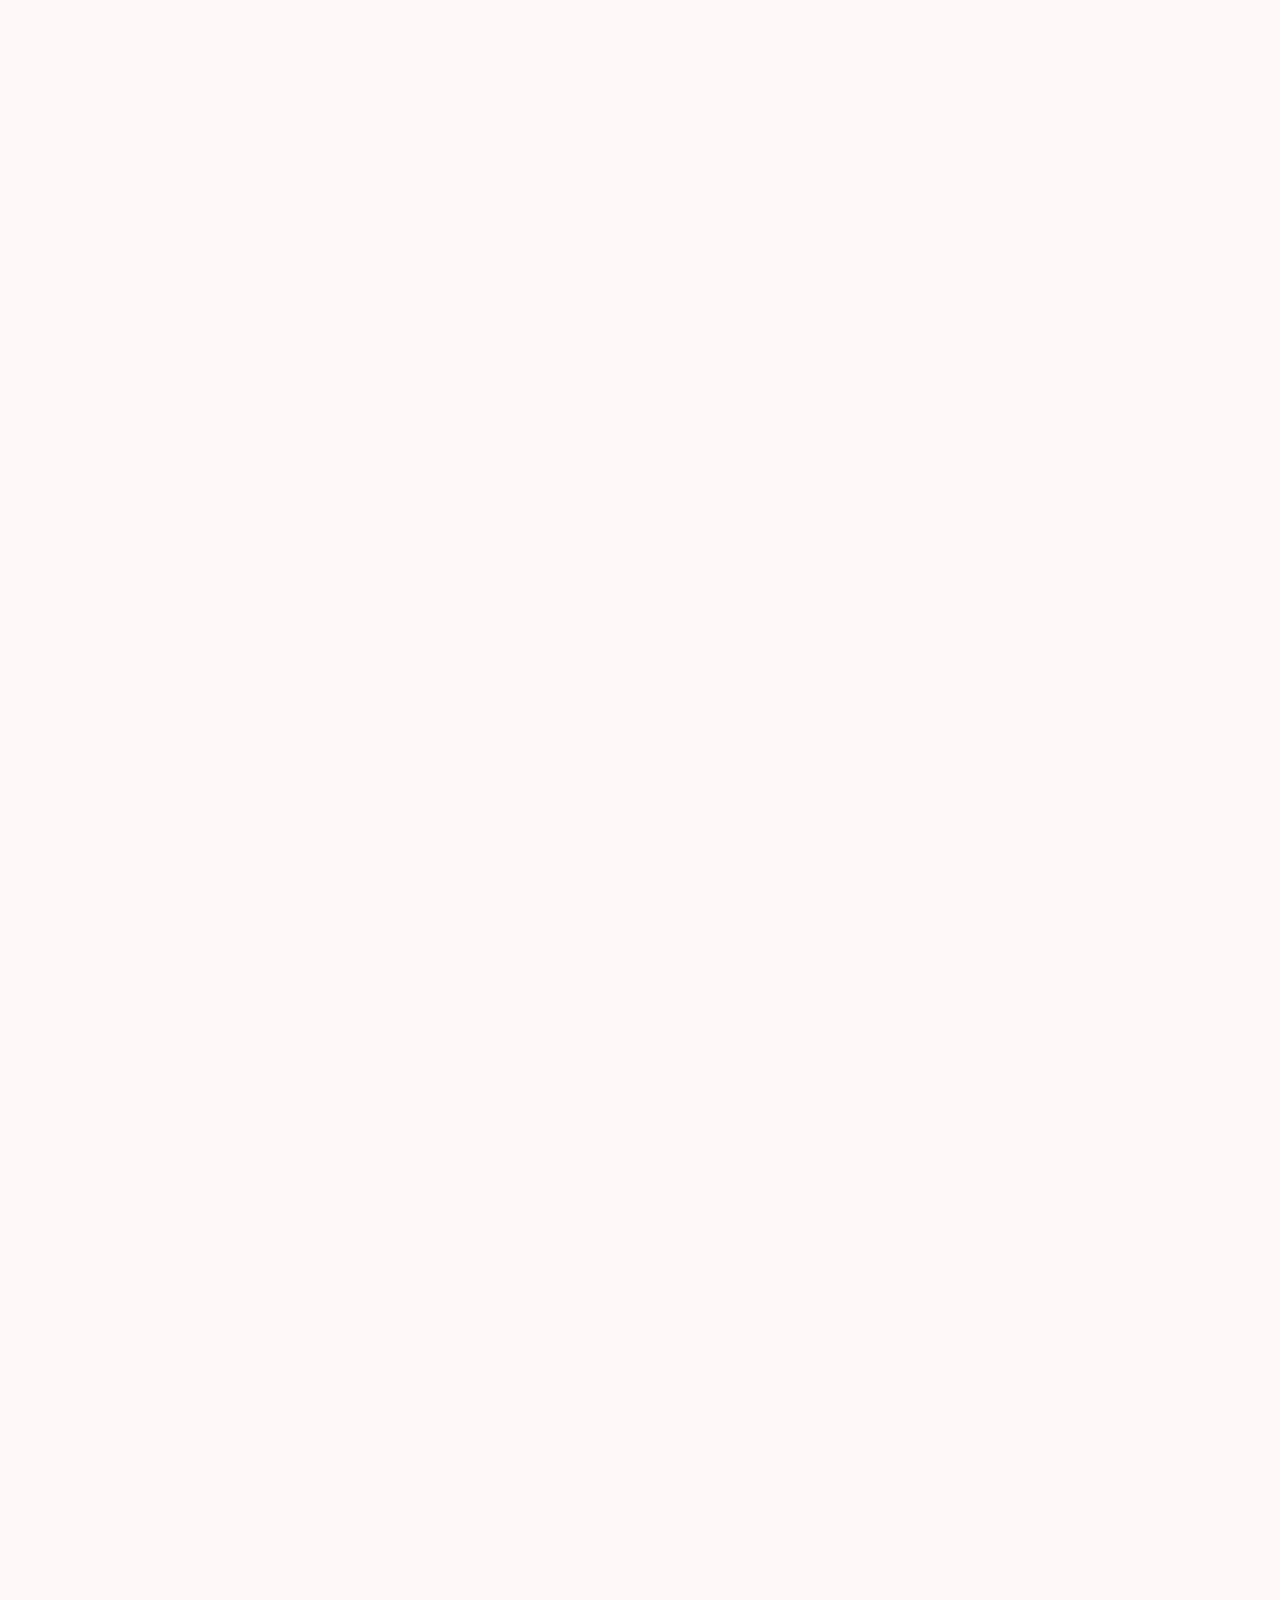
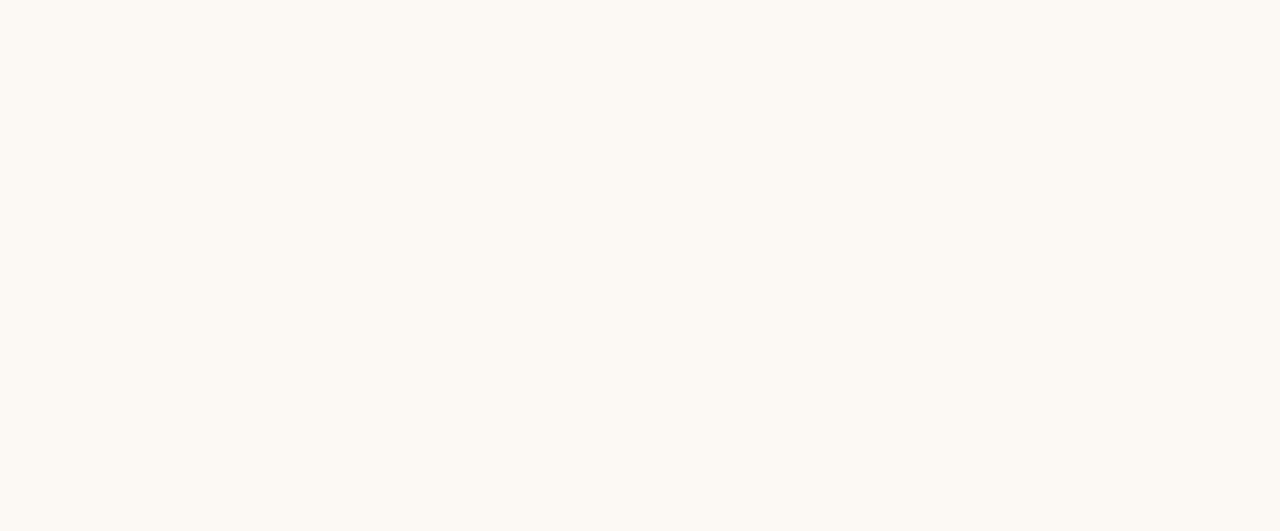
==== commit 6efc351c: "changed some design" ====
--- a/Index.html
+++ b/Index.html
@@ -6,20 +6,31 @@
     <meta charset="UTF-8">
     <meta http-equiv="X-UA-Compatible" content="IE=edge">
     <meta name="viewport" content="width=device-width, initial-scale=1.0">
-    <title>Ритм: пізнай себе глибше</title>
+
+    <meta name="description" lang="ua" content="Пізнай себе глибше, розкрий
+    свій внутрішній потенціал та силу">
+	<meta name="keywords" content="Медитация, йога, meditation, практики, здоровье">
+	<meta name="robots" content="all">
+
+
+    <title>Ритм: твій провідний у свідоме життя</title>
 </head>
 
 <body>
     <header class="main-header">
         <div class="wrapper">
+            <div class="strip"></div>
             <a href="/" class="logo"><img src="Logo.svg" alt="brand logo"></a>
+            <div class="header-burger">
+                <span></span>
+            </div>
             <ul class="header-menu">
                 <li class="menu-item"><a href="#goal">Про нас</a></li>
                 <li class="menu-item"><a href="#bot">Бот</a></li>
                 <li class="menu-item"><a href="#crs">Курси</a></li>
                 <li class="menu-item"><a href="#fdbck">Відгуки</a></li>
                 <li class="menu-item"><a href="#fq">Відповіді</a></li>
-                <li class=""><a href="#openModal" class="menu-item button cream-text">Почати безкоштовно</a></li>
+                <li class=""><a href="https://t.me/Rhythm_Meditation_bot" class="menu-item button cream-text">Спробуй безкоштовно</a></li>
             </ul>
         </div>
     </header>
@@ -29,18 +40,20 @@
             <div class="wrapper">
                 <aside>
                     <h1>
-                        Пізнай себе глибше. Розкрий <br>
+                        Пізнай себе глибше, розкрий <br>
                         свій внутрішній потенціал та силу
                     </h1>
-                    <p>
-                        Навчись гармонійно жити і розвивати своє тіло, <br>
-                        розум та душу<br><br>
-                        Наші практики допоможуть досягнути тобі фізичного <br>
-                        і душевного балансу, знайти цілковиту свободу<br>
-                        та стати по справжньому щасливим!
-
-                    </p>
-                    <a href="#openModal" class="button-1">Почати</a>
+                    <ul>
+                        <li>⭐️ Сертифікований йога тренер</li>
+                        <li>💎 Професійні практики</li>
+                        <li>📆 Твій особистий розклад</li>
+                        <li>🙋‍♀️ Зручний інструмент у тебе в кишені</li>
+                        <li>😊 Покращення самопочуття з першого дня!</li>
+                    </ul>
+                    <div class="buttons-section">
+                        <a href="#crs" class="button-1">Долучитися</a>
+                        <a href="https://t.me/Rhythm_Meditation_bot" class="button-1-w">Зазирнути</a>
+                    </div>
                 </aside>
 
                 <aside>
@@ -48,82 +61,6 @@
                 </aside>
             </div>
             <img src="/Images/Lines.png" alt="" class="lines">
-        </section>
-
-        <section class="block" id = "goal">
-            <h1>Наші цілі</h1>
-            <section class="wrapper goals">
-                <aside>
-                    <article class="icon-block">
-                        <div class="icon"><img src="/Icons/1.png" alt=""></div>
-                        <div>
-                            <h2>Обережно! Медитація може зняти відчуття стресу та тривоги </h2>
-                            <p>За допомогою практик медитації ти зможеш керувати своїми думками.
-                                Повернути ясність розуму та визначити власні життєві цілі
-                            </p>
-                        </div>
-                    </article>
-                    <article class="icon-block">
-                        <div class="icon"><img src="/Icons/2.png" alt=""></div>
-                        <div>
-                            <h2>Поверни тілу гнучкість, молодість та здоров’я </h2>
-                            <p>Практики йоги підвищать якість твого життя, зроблять
-                                психіку більш стійкою, позбавлять тебе стресу та зайвих думок
-                            </p>
-                        </div>
-                    </article>
-                    <article class="icon-block">
-                        <div class="icon"><img src="/Icons/3.png" alt=""></div>
-                        <div>
-                            <h2>Щоденні афірмації покращать життєву ефективність в цілому</h2>
-                            <p>Афірмуючи кожен день разом з Ритм – ти перепрограмуєш свої
-                                власні думки та підсвідомі установки
-                            </p>
-                        </div>
-                    </article>
-                    <article class="icon-block">
-                        <div class="icon"><img src="/Icons/7.png" alt=""></div>
-                        <div>
-                            <h2>Підвищи життєву енергію, стань свідомим та щасливим</h2>
-                            <p>Наші рекомендації, практики та рецепти вегетаріанської їжі покращать твоє самопочуття,
-                                роботу ЖКТ та позбавлять твою шкіру висипів та акне
-                            </p>
-                        </div>
-                    </article>
-                </aside>
-                <aside>
-                    <article class="icon-block">
-                        <div class="icon"><img src="/Icons/4.png" alt=""></div>
-                        <div>
-                            <h2>Унікальні інструменти для розвитку себе</h2>
-                            <p>В нашому боті є навіть практики для дітей. Спробуй казко-терапію,
-                                і дитина почне чути та сприймати тебе!
-                            </p>
-                        </div>
-                    </article>
-                    <article class="icon-block">
-                        <div class="icon"><img src="/Icons/5.png" alt=""></div>
-                        <div>
-                            <h2>Поринь у простір для спілкування свідомих людей</h2>
-                            <p>Це «Без Оціночне середовище» де ти, можеш бути собою,
-                                і тебе сприймають та люблять
-                            </p>
-                        </div>
-                    </article>
-                    <article class="icon-block">
-                        <div class="icon"><img src="/Icons/6.png" alt=""></div>
-                        <div>
-                            <h2>Наша «Бібліотека Знань» розширить твоє сприйняття світу! </h2>
-                            <p>За рахунок правильної літератури, фільмів та порад,
-                                ти отримаєш відповіді на вічні питання які турбують
-                                абсолютно кожного
-                            </p>
-                        </div>
-                    </article>
-                </aside>
-
-            </section>
-
         </section>
         <section class="block bot-1 green-bg head-text" id = "bot">
             <div class="wrapper">
@@ -138,7 +75,10 @@
                         - Прості та зрозумілі інструменти, календар <br>
                         настрою та щоденні практики <br><br>
                     </p>
-                    <a href="#openModal" class="button-3">Спробувати</a>
+                    <div class="buttons-section">
+                        <a href="https://t.me/Rhythm_Meditation_bot" class="button-3">Спробувати</a>
+                        <a href="https://t.me/Rhythm_Meditation_bot" class="button-3">Спробувати</a>
+                    </div>
                 </aside>
             </div>
         </section>
@@ -148,82 +88,155 @@
                 <aside class="bot-text-1">
                     <h1 class="cream-text">Один клік здатний змінити життя</h1>
                     <p class="cream-text">
-                        - безкоштовна пробна версія бота <br> <br>
+                        - Безкоштовна пробна версія бота <br> <br>
                         - Ти можеш абсолютно БЕЗКОШТОВНО приєднатися<br>
                         до нашого боту та спробувати змінити своє життя <br><br>
                         <i class="cream-text">Звичайно, якщо тобі не страшно стати кращою версією себе</i>
                     </p>
-                    <a href="" class="button-3">До бота</a>
+                    <a href="https://t.me/Rhythm_Meditation_bot" class="button-3">До бота</a>
                 </aside>
                 <aside class="phone">
                     <img src="Images/Phone1.png" alt="">
                 </aside>
             </div>
         </section>
-
+        <section class="block" id = "goal">
+            <h1>Наші цілі</h1>
+            <section class="wrapper goals">
+                <aside>
+                    <article class="icon-block">
+                        <div class="icon"><img src="/Icons/1.png" alt=""></div>
+                        <div>
+                            <h2>Зніми відчуття стресу та тривоги</h2>
+                            <p>За допомогою практик медитації ти зможеш керувати своїми думками,
+                                повернути ясність розуму, та визначити власні життєві цілі
+                            </p>
+                        </div>
+                    </article>
+                    <article class="icon-block">
+                        <div class="icon"><img src="/Icons/2.png" alt=""></div>
+                        <div>
+                            <h2>Поверни тілу гнучкість, молодість та здоров’я </h2>
+                            <p>Практики йоги підвищать якість твого життя, зроблять
+                                психіку більш стійкою, позбавлять тебе стресу та зайвих думок
+                            </p>
+                        </div>
+                    </article>
+                    <article class="icon-block">
+                        <div class="icon"><img src="/Icons/3.png" alt=""></div>
+                        <div>
+                            <h2>Покращуй свою ефективність</h2>
+                            <p>Афірмуючи кожен день – ти перепрограмуєш свої
+                                власні думки та підсвідомі установки
+                            </p>
+                        </div>
+                    </article>
+                    <article class="icon-block">
+                        <div class="icon"><img src="/Icons/7.png" alt=""></div>
+                        <div>
+                            <h2>Віднови життєву енергію, стань свідомим та щасливим</h2>
+                            <p>Наші рекомендації, практики та рецепти вегетаріанської їжі покращать твоє самопочуття,
+                                роботу ЖКТ та позбавлять твою шкіру висипів та акне
+                            </p>
+                        </div>
+                    </article>
+                    <article class="icon-block">
+                        <div class="icon"><img src="/Icons/4.png" alt=""></div>
+                        <div>
+                            <h2>Використовуй унікальні інструменти для розвитку себе</h2>
+                            <p>В нашому боті є практики для дітей та дорослих. Спробуй казко-терапію
+                                і дитина почне чути та сприймати тебе!
+                            </p>
+                        </div>
+                    </article>
+                    <article class="icon-block">
+                        <div class="icon"><img src="/Icons/5.png" alt=""></div>
+                        <div>
+                            <h2>Поринь у простір для спілкування свідомих людей</h2>
+                            <p>Це «Без Оціночне Середовище» де ти, можеш бути собою,
+                                і тебе сприймають та люблять
+                            </p>
+                        </div>
+                    </article>
+                </aside>
+
+            </section>
+
+        </section>
         <section class="block courses" id="crs">
-            <h1>Курси</h1>
-            <div class="wrapper">
+            <h1>Підписка</h1>
+            <h3>Обери свій план розвитку!</h3>
+
                 <div class="courses-wrapper">
-                    <aside class="course">
-                        <div class="course-head">
-                            <h1 class="cream-text">Базовий</h1>
-                        </div>
-                        <ul class="course-text">
-                            <li>- 15 днів інтенсивних практик</li>
-                            <li>- Що таке йога та медитація</li>
-                            <li>- Медитація з опорою на 21 дихання</li>
-                            <li>- Йога для всього тіла</li>
-                            <li>- Корисні вегетарінські рецепти для краси та здоров’я</li>
-                            <li>- Ефіри та поради на тему свідомого життя</li>
-                            <li>- Доступ до чату</li>
-                            <li>- Бот у подарунок!</li>
-                        </ul>
+
+                    <aside class="course white-bg mrgn-top">
+                        <div class="course-header">
+                            <h1>1 місяць</h1>
+                            <div class="img_block">
+                                <img src="/Icons/relief.png" alt="">
+                            </div>
+                        </div>
+                        <div class="praices">
+                            <h1> ₴340/місяц</h1>
+                            <h2>Без економії</h2>
+                        </div>
+                        <p class="course_description">
+                            Підходить для тих хто ще не визначився та хоче спершу спробувати усі функції у боті
+                        </p>
                         <a href="#openModal" class="button-2">Почати</a>
                     </aside>
 
-                    <aside class="course">
-                        <div class="course-head">
-                            <h1 class="cream-text">Трансформаційний</h1>
-                        </div>
-                        <ul class="course-text">
-                            <li>- 15 днів інтенсивних практик</li>
-                            <li>- Що таке йога та медитація</li>
-                            <li>- 5 індивіжуальних та унікальних практики йоги</li>
-                            <li>- 3 потужні дихальні практики</li>
-                            <li>- 5 корисних та смачних ВЕГА рецептів (відео)</li>
-                            <li>- Практики очистки простору</li>
-                            <li>- Практика для пропрацювання батьків та роду</li>
-                            <li>- Персональна розмова та вирішення 1 запросу з біо-енергетиком</li>
-                            <li>- Корисні ефіри та поради на тему свідомого життя</li>
-                            <li>- Доступ до чату</li>
-                            <li>- Бот у подарунок!</li>
-                        </ul>
+                    <aside class="course green-bg brd-clr-white">
+                        <div class="course-header">
+                            <h1 class="cream-text">3 місяці</h1>
+                            <div class="img_block">
+                                <img src="/Icons/relaxation.png" alt="">
+                            </div>
+                        </div>
+                        <div class="praices">
+                            <h1 class="cream-text strike">₴340/місяц</h1>
+                            <h2 class="cream-text">₴290/місяц</h2>
+                        </div>
+                        <p class="course_description cream-text">
+                            Для тих людей які вирішили поринути у всесвіт бля їбу сєржик напиши
+                        </p>
+                        <a href="#openModal" class="button-2-w">Почати</a>
+                    </aside>
+
+
+                    <aside class="course white-bg  mrgn-top">
+                        <div class="course-header">
+                            <h1>6 місяців</h1>
+                            <div class="img_block">
+                                <img src="/Icons/lotus.png" alt="">
+                            </div>
+                        </div>
+                        <div class="praices">
+                            <h1 class="strike">₴340/місяц</h1>
+                            <h2>₴255/місяц</h2>
+                        </div>
+                        <p class="course_description">
+                            Підходить для тих хто ще не визначився та хоче спершу спробувати усі функції у боті
+                        </p>
                         <a href="#openModal" class="button-2">Почати</a>
                     </aside>
                 </div>
-            </div>
-        </section>
-
-        <section class="block height">
+
+        </section>
+
+        <!-- <section class="block height">
             <div class="wrapper">
                 <article class="text-block">
                     <h1>Заголовок</h1>
-                    <p>Lorem ipsum dolor sit amet consectetur,
-                        adipisicing elit. Facilis, fugit illum
-                        illo assumenda alias numquam adipisci iusto dolores.
-                        Nesciunt assumenda labore voluptatibus deleniti culpa
-                        sapiente accusantium animi omnis dolores enim.
-
-                        Lorem ipsum dolor sit amet consectetur,
-                        adipisicing elit. Facilis, fugit illum
-                        illo assumenda alias numquam adipisci iusto dolores.
-                        Nesciunt assumenda labore voluptatibus deleniti culpa
-                        sapiente accusantium animi omnis dolores enim.
+                    <p>Нестача енергії, неконтрольовані емоції, страх та відсутність життєвої цілі. 
+                        Кожен в своєму житті потрапляє на цей шлях<br><br>
+
+                        Щоб легше проживати такі періоди та виходити на нові ритми життя ми ділимося з тобою практиками та курсами які вирівняють баланс в твоєму організмі та підвищать життєву енергію. Секрети щастя і успіху тепер стануть доступні тобі!
+                        Ставай свідомим та здоровим разом з Ритм    
                     </p>
                 </article>
             </div>
-        </section>
+        </section> -->
 
         <section class="block white-bg" id = "fdbck">
             <h1>Відгуки</h1>
@@ -313,7 +326,7 @@
                             <p class="answer hide">
                                 Неодмінно так! Ми даємо легку та зрозумілу теорію а також практичну частину.
                                 Медитації записані в зручному для вас аудіо, або відео форматі з чітким планом
-                                дій. Вам потрібно довіритися, та почати зміни!
+                                дій та інструкцією
 
                             </p>
                         </li>
@@ -321,7 +334,7 @@
                             <h2 class="question">Чи є протипоказання для занять йогою?</h2>
                             <p class="answer hide">
                                 Для того щоб займатися йогою – тобі не потрібно бути гнучкою людиною, або спортсменом.
-                                Йогою може займатися абсолютно кожен, незалежно від віку та ступеню підготовки.
+                                Йогою може займатися абсолютно кожен, незалежно від віку та ступеню підготовки
                             </p>
                         </li>
                         <li class="faq-item">
@@ -331,14 +344,14 @@
                                 - Позбудешся тривог та стресу<br>
                                 - Перепрограмуєш власні думки та установки<br>
                                 - Відчуєш своє тіло<br>
-                                - Навчишся жити тут та зараз<br>
+                                - Навчишся жити тут і зараз<br>
                                 - Отримаєш внутрішню цілісність та свободу<br>
                                 - Відчуєш якісні зміни в думках та тілі<br>
-                                -Вилікуєш десятки хвороб<br>
-                                -Зміниш свої харчові звички<br>
-                                -Отримаєш нових друзів та якісну спільноту вмотивованих людей<br>
-                                -Позбудешся станів депресії та апатії<br>
-                                -Віднайдеш свої істинні цілі<br>
+                                - Вилікуєш десятки хвороб<br>
+                                - Зміниш свої харчові звички<br>
+                                - Отримаєш нових друзів та якісну спільноту вмотивованих людей<br>
+                                - Позбудешся станів депресії та апатії<br>
+                                - Віднайдеш свої істинні цілі<br>
 
                             </p>
                         </li>
@@ -347,7 +360,7 @@
                             <p class="answer hide">
                                 Ми не змушуємо тебе виконувати абсолютно всі практики, проходити курси і
                                 платити нам за це гроші. Ти можеш абсолютно БЕЗКОШТОВНО приєднатися до нашого
-                                боту, та спробувати практики та медитації
+                                боту, та спробувати практики та медитації у зручний для себе час
                             </p>
                         </li>
                         <li class="faq-item">
@@ -356,19 +369,17 @@
                                 Ти можеш влаштувати власну практику коли тобі зручно.
                                 Ми надаємо тобі ЯКІСНІ та УНІКАЛЬНІ інструменти, супроводжуємо тебе в цьому та
                                 підтримуємо.
-                                Ти маєш вибір, обрати для себе зручний час та день.
-
-                            </p>
-                        </li>
-                        <li class="faq-item">
-                            <h2 class="question">Це точно не якась секта або релігія? Бо мені трохи не по собі від
-                                цього…</h2>
+                                Ти маєш можливість обрати для себе зручний час та день, все що потрібно це мати телефон
+
+                            </p>
+                        </li>
+                        <li class="faq-item">
+                            <h2 class="question">Це точно не якась секта або релігія?</h2>
                             <p class="answer hide">
                                 Медитація – це Релігія?
                                 Точно ні! Медитація - це один з інструментів пізнання себе!
                                 Йога – корисна й цікава практика, що покращує фізичний та емоційний стан.
                                 Практики допоможуть з визначенням цілей та цінностей, пізнанням внутрішнього Я!
-
                             </p>
                         </li>
                         <li class="faq-item">
@@ -383,7 +394,10 @@
                         <li class="faq-item">
                             <h2 class="question">Як оплатити курс та платну підписку в Боті?</h2>
                             <p class="answer hide">
-                                Просто напиши нашому менеджеру, і він тебе в цьому підтримає та проінформує </p>
+                                Щоб отримати курс або доступ до платних функцій боту потрібно зв'язатися з нашим 
+                                менеджером. Щоб це зробити ви можете натиснути на кнопку у верхній частині сайту та заповнити 
+                                потрібні поля, після чого протягом 24 годин з вами зв'яжеться менеджер.
+                                Також контакти є в нашому телеграм боті, та у нижній частині сайту</p>
                         </li>
                     </ul>
                 </div>
@@ -396,11 +410,11 @@
             <div clas = "footer-items">
                 <div class="social">
                     <a href="" class="social-image"><img src="/Social Media/instagram.png" alt="img" class="cream-text"></a>
-                    <a href="" class="social-image"><img src="/Social Media/telegram.png" alt="img" class="cream-text"></a>
+                    <a href="https://t.me/Rhythm_neditation" class="social-image"><img src="/Social Media/telegram.png" alt="img" class="cream-text"></a>
                     <a href="" class="social-image"><img src="/Social Media/youtube.png" alt="img" class="cream-text"></a>
                 </div>
                 <div class="gmail">
-                    <a href="" class="cream-text">qweqwewqe@gmail.com</a>
+                    <span href="" class="cream-text">Rhythm.manage@gmail.com</span>
                     <span class="cream-text">Rhythm 2022</span>
                 </div>
             </div>
@@ -434,9 +448,18 @@
                         <input type="email" class="form-input _req" placeholder="Введіть ваш email" 
                         name="email" required>
                    </div>   
+                   <div class="form-item">
+                    <label>Оберіть курс</label>
+                    <select name="courseSelect" id="" class="form-input" >
+                        <option class="form-input">Телеграм бот</option>
+                        <option class="form-input">Базовий курс</option>
+                        <option class="form-input">Трансформаційний курс</option>
+                    </select>
+                </div>
                    <div class="form-item"> 
                         <input type="submit" value="Send"  id="send-message" class="submit-button">
                    </div>
+                  
                 </form>
             </div>
           </div>
@@ -455,5 +478,4 @@
 
 </body>
 <script src="Index.js"></script>
-
 </html>--- a/Style.css
+++ b/Style.css
@@ -84,6 +84,15 @@
 }
 
 
+hr{
+    border: none;
+    width: 80%;
+    background-color: rgba(94, 164, 69, 0.477);
+    height: 1px;
+
+    margin: 40px;
+
+}
 
 
 
@@ -98,7 +107,7 @@
 }
 
 .monk{
-    z-index: 10;
+    z-index: 1;
     position: relative;
 }
 
@@ -106,13 +115,14 @@
     display: flex;
     justify-content: center;
     position: relative;
-    max-height: 120px;
+    max-height: 80px;
     align-items: center;    
     z-index: 3;
+    box-shadow: 0px 1px 15px 0px rgba(96, 164, 69, 0.105);
 
 }
 .wrapper{
-    width: 85%;
+    width: 75%;
 
     display: flex;
     justify-content: space-evenly;
@@ -138,7 +148,7 @@
 }
 .menu-item{
     display: flex;
-    font-size: 20px;
+    font-size: 18px;
     font-family: "MontserratAlternates-regular";
     padding: 20px;
     
@@ -146,7 +156,8 @@
 
 .logo{
     max-width: 100px;
-    min-width: 80px;
+    min-width: 60px;
+    z-index: 2;
 }
 
 .menu-item a:hover{
@@ -163,7 +174,7 @@
     border: 2px solid rgb(95, 164, 69);
     border-radius: 24px;
     transition: 500ms;
-    padding: 20px;
+    padding: 10px;
 }
  
 .button:hover{
@@ -184,8 +195,6 @@
     min-height: 100vh;
     padding-top: 80px;
     position: relative;
-    
-
     overflow: hidden;
 
 }
@@ -216,7 +225,7 @@
 .head-text h1{
     font-family: "MontserratAlternates-bold";
     font-size: 50px;
-    padding-bottom: 20px;
+    padding-bottom: 30px;
     text-align: left;
 }
 
@@ -224,7 +233,23 @@
     font-size: 24px;
     font-family: "MontserratAlternates-light";
 }
-
+.head-text ul{
+        margin: 0px;
+        margin-bottom: 10px;
+        padding: 0px;
+}
+.head-text li{
+        font-size: 28px;
+        font-family: "MontserratAlternates-regular";
+        margin: 0px;
+        padding-top: 25px;
+}
+.buttons-section {
+    display: flex;
+}
+.buttons-section a{
+    margin-right: 25px;
+}
 
 .button-1{
     display: block;
@@ -234,7 +259,7 @@
     padding: 25px;
     font-size: 24px;
     margin-top: 40px;
-    border-radius: 24px;
+    border-radius: 50px;
     width: 200px;
     background-color: rgb(95, 164, 69);
     border: 2px solid rgb(95, 164, 69);
@@ -253,6 +278,37 @@
     color:rgb(95, 164, 69);
     transition: 200ms;
 }
+
+.button-1-w{
+    display: block;
+    color: rgb(95, 164, 69);;
+    text-align: center;
+    font-family: "MontserratAlternates-bold";
+    padding: 25px;
+    font-size: 24px;
+    margin-top: 40px;
+    border-radius: 50px;
+    width: 200px;
+    background-color: rgb(252, 249, 244);
+    border: 2px solid rgb(95, 164, 69);
+    transition: 500ms;
+    
+}   
+.button-1-w:hover{
+    background-color: rgb(95, 164, 69);
+    color: white;
+    transition: 200ms;
+    
+}
+
+.button-1-w:active{
+    background-color:rgb(95, 164, 69);
+    color:rgb(235, 249, 227) ;
+    transition: 200ms;
+}
+
+
+
 
 .button-3{
     display: block;
@@ -262,7 +318,7 @@
     padding: 25px;
     font-size: 24px;
     margin-top: 40px;
-    border-radius: 24px;
+    border-radius: 50px;
     width: 200px;
 
 
@@ -285,33 +341,52 @@
 
 
 .course{
-    background-color: white;
     display: flex;
     flex-direction: column;
 
     align-items: center;
     
     position: relative;
-    
-    width: 420px;
-    height: 950px;
+    justify-content: space-around;
+
+    
+    width: 350px;
+    min-height: 550px;
+    border: 2px solid rgba(0, 128, 0, 0.154);
     border-radius: 43px 43px 43px 43px;
     
-    box-shadow: 7px 7px 7px -6px rgba(0,0,0,0.46);
+    /* box-shadow: 7px 7px 7px -6px rgba(0,0,0,0.46);
     -webkit-box-shadow: 7px 7px 7px -6px rgba(0,0,0,0.46);
-    -moz-box-shadow: 7px 7px 7px -6px rgba(0,0,0,0.46);
-}
-
-.course-head{
-    display: flex;
+    -moz-box-shadow: 7px 7px 7px -6px rgba(0,0,0,0.46); */
+}
+
+.course_description{
+    text-align: center;
+    font-size:larger;
+}
+
+
+
+.course-header{
+    display: flex;
+    flex-direction: column;
     align-items: center;
     justify-content: center;
 
-    height: 80px;
-    width: 425px;
-    background-color: green;
-
     border-radius: 43px 43px 0px 0px;
+}
+.course-header h1{
+    margin-bottom: 10px;
+}
+.praices{
+    text-align: center;
+
+}
+.strike{
+    text-decoration: line-through;
+}
+.praices h2{
+    font-family: "MontserratAlternates-light";
 }
 
 .courses{
@@ -336,33 +411,24 @@
 
     font-family: "MontserratAlternates-bold";
     
-    width: 100%;
+    width: 90%;
     margin: 0px;
     padding: 0px;
 
     justify-content: space-between;
-
-    list-style-type: style;;
-    list-style:circle;
-}
-.course-text li{
-    display: block;
-    border: 1px solid rgb(95, 164, 69);
-    padding: 16px;
-    border-top: none;
-    border-left: none;
-    border-right: none;
-
-}
+    
+}
+
+
 .button-2{
     display: block;
     color: white;
     text-align: center;
     font-family: "MontserratAlternates-bold";
-    padding: 25px;
+    padding: 20px;
     font-size: 24px;
     margin-top: 40px;
-    border-radius: 24px;
+    border-radius: 50px;
     width: 200px;
     background-color: rgb(255, 255, 255);
     border: 2px solid rgb(95, 164, 69);
@@ -371,7 +437,6 @@
 
     transition: 500ms;
 
-    position: absolute;
 
     bottom:40px;
     
@@ -386,7 +451,41 @@
     transition: 200ms;
 }
 
-
+.button-2-w{
+    display: block;
+    color: white;
+    text-align: center;
+    font-family: "MontserratAlternates-bold";
+    padding: 20px;
+    font-size: 24px;
+    margin-top: 40px;
+    border-radius: 50px;
+    width: 200px;
+    background-color: rgb(255, 255, 255);
+    color: rgb(95, 164, 69);
+
+    border: 2px solid rgb(95, 164, 69);
+    transition: 500ms;
+
+
+    bottom:40px;
+    
+}  
+.button-2-w:hover{
+    background-color: rgb(95, 164, 69);
+    color: white;
+    border: 2px solid white;
+    
+}
+
+.button-2-w:active{
+    background-color:rgb(157, 204, 140);
+    transition: 200ms;
+}
+
+.brd-clr-white{
+    border: 2px solid rgb(106, 149, 90);
+}
 
 
 .height{
@@ -426,6 +525,7 @@
     
 }
 
+
 .feedback-block{
     display: flex;
     align-items: center;
@@ -448,6 +548,15 @@
 }
 .top-text{
     padding-left: 30px;
+    
+}
+.top-text h3{
+    text-align: left;
+    padding: 2px;
+}
+.top-text h2{
+    text-align: left;
+    padding: 2px;
 }
 
 
@@ -473,6 +582,11 @@
 
 }
 
+.goals p{
+    font-size: 18px;
+    font-family: "MontserratAlternates-light";
+}
+
 p{
     font-size: 24px;
     font-family: "MontserratAlternates-light";
@@ -491,9 +605,13 @@
 
 h2{
     font-family: "MontserratAlternates-bold";
-}
+    padding-bottom: 20px;
+}
+
 h3{
     font-family: "MontserratAlternates-regular";
+    text-align: center;
+    padding-bottom: 20px;
 }
 span{
     font-family: "MontserratAlternates-regular";
@@ -508,14 +626,14 @@
 .courses-wrapper{
     display: flex;
     justify-content: center;
-    width: 100%;
-    justify-content: space-evenly;
+    width: 75%;
+    justify-content: space-around;
     margin: 0px auto;
-    padding-top: 50px;
     flex-wrap: wrap;
-
-}
-
+}
+.mrgn-top{
+    margin-top: 50px;
+}
 
 .icon{
     max-width: 120px;
@@ -532,7 +650,6 @@
 }
 
 .goals{
-    min-width: 100vh;
     
 }
 
@@ -574,6 +691,9 @@
     border-right: none;
     padding: 20px;
 }
+.faq-item h2{
+    text-align: left;
+}
 
 .faq-item:last-child{
     border-bottom: 1px solid rgb(113, 167, 93); 
@@ -595,14 +715,14 @@
     display: flex;
 }
 .social-image{
-    margin: 50px 50px 10px 50px;
+    margin: 25px 25px 10px 25px;
 }
 
 .gmail{
     display: flex;
     flex-direction: column;
     align-items: center;
-    padding: 10px;
+    padding-bottom: 10px;
 }
 .gmail a{
     margin: 10px;
@@ -628,10 +748,11 @@
     padding: 0;
     display: block;
 }
+
 /* При отображении модального окно */
 .modal:target {
     opacity: 1; /* делаем окно видимым */
-	  pointer-events: auto; /* элемент видим для событий мыши */
+	pointer-events: auto; /* элемент видим для событий мыши */
     overflow-y: auto; /* добавляем прокрутку по y, когда элемент не помещается на страницу */
 }
 /* ширина модального окна и его отступы от экрана */
@@ -738,7 +859,6 @@
     background: rgba(0, 0, 0, 0.466) url('/Loading_icon.gif') center / 75px no-repeat;
     opacity: 0;
     visibility: hidden;
-    transition: all 0.5s ease 0s;
 }
 
 #form._sending::after{
@@ -760,12 +880,22 @@
     left: 0;
     width: 100%;
     height: 100%;
-    background: rgba(0, 0, 0, 0.466) url('/Loading_icon.gif') center / 75px no-repeat;
+    background: rgb(247, 247, 247) url('/success-gif.gif') center / 200px no-repeat;
     opacity: 1;
-    visibility: hidden;
-    display: none;
-}
-
+    visibility: visible;
+}
+
+#form._error::after{
+    content: "";
+    position: absolute;
+    top: 0;
+    left: 0;
+    width: 100%;
+    height: 100%;
+    background: rgb(255, 255, 255) url('/error.gif') center / 200px no-repeat;
+    opacity: 1;
+    visibility: visible;
+}
 
 
 
@@ -840,3 +970,272 @@
     transition: 200ms;
 }
 
+
+.icon-c-g{
+    background: url("/Icons/check-mark.png") no-repeat;
+    width: 16px;
+    padding: 10px;
+}
+
+.icon-c-w{
+    background: url("/Icons/check-mark-w.png") no-repeat;
+    width: 16px;
+    padding: 10px;
+}
+
+
+.feedback-block .courses-wrapper{
+    padding-top: 0px;
+}
+
+
+
+
+
+
+
+
+
+
+
+
+
+
+
+
+
+
+
+
+
+.header-burger{
+    display: none;
+}
+
+
+/* Media */
+
+@media (max-width: 952px){
+    .header-burger{
+        display: block;
+        position: relative;
+        height: 20px;
+    }
+
+    .header-burger:before,
+    .header-burger:after{
+            z-index: 10;
+            content: '';
+            display: block;
+            background-color: rgb(255, 255, 255);
+            position: absolute;
+            width: 30px;
+            height: 2px;
+            left: 0;
+            transition: all 0.3s ease 0s;
+    }
+    .header-burger:before{
+        top: 0;
+
+    }
+    .header-burger:after{
+        bottom: 0;
+    }
+    .header-burger span{
+        background-color: rgb(255, 255, 255);
+        position: absolute;
+        width: 100%;
+        height: 2px;
+        left: 0;
+        top: 9px;
+        width: 30px;
+        z-index: 2;
+    }
+
+    .main-header{
+        display: flex;
+        top: 0;
+        left: 0;
+        width: 100%;
+        /* background-color: rgb(94, 164, 69); */
+        box-shadow: 1px 1px 1px 1px black;
+    }
+
+    .header-burger.active:before{
+        transform: rotate(45deg);
+        top: 9px;
+
+    }
+    .header-burger.active:after{
+        transform: rotate(-45deg);
+        bottom: 9px;
+    }
+    .header-burger.active span{
+        transform: scale(0);
+    }
+
+    .logo{
+        filter: brightness(20);
+        position: fixed;
+        left: 20px;
+        top: 5px;
+        min-width: 60px;
+    }
+    .header-burger{
+        position: fixed;
+        z-index: 4;
+        right: 70px;
+        top: 40px;
+    }
+    .head-text .wrapper{
+        flex-direction: column;
+    }
+
+    .header-menu{
+        position: fixed;
+        flex-direction: column;
+        align-items: center;
+        justify-content: center;
+        text-align: center;
+        background-color: rgb(94, 164, 69);
+        width: 100%;
+        height: 100%;
+        top:0;
+        user-select: none;
+        overflow: auto;
+        display: none;
+    }
+    .menu-item a{
+        color: white;
+    }
+    .menu-item{
+        text-align: center;
+        padding-left: 0px;
+    }
+    .header-menu.active{
+        flex-direction: column;
+        display: flex;
+    }
+    .strip:before{
+        content: '';
+        display: block;
+        width: 100%;
+        height: 100px;
+        background-color: rgb(94, 164, 69);
+        z-index: 0;
+        position: fixed;
+        left: 0;
+        top: 0;
+    }
+    main{
+        margin-top: 75px;
+    }
+    body.lock{
+        overflow: hidden;
+    }
+    
+
+    
+
+
+
+
+    .goals{
+        display: block;
+    }
+
+    .icon-block{
+        flex-direction: column;
+        align-items: center;
+        text-align: center;
+    }
+    .icon-block .icon{
+        padding-left: 26px;
+        padding-bottom: 20px;
+    }
+
+
+    .bot-1 .wrapper{
+        flex-direction: column-reverse;
+    }
+
+    #fq .wrapper{
+        width: 100%;
+    }
+    .faq-item .question,.answer{
+        text-align: left;
+    }
+    .faq{
+        width: 90%;
+    }
+    .menu-list{
+        width: 100%;
+        padding: 0px;
+    }
+
+
+
+    h1{
+        font-size: 35px;
+    }
+    .head-text h1{
+        font-size: 35px;
+    }
+
+    .courses .wrapper{
+        width: 100%;
+    }
+    .course{
+        border-radius: 0px;
+        border: 0px;
+        margin: 0px;
+        padding: 0px;
+        /* min-height: 1070px; */
+        min-height: auto;
+        max-height: 1300px;
+    }
+
+
+
+    .course-header p{
+        text-align: center;
+    }
+
+    .course-text{
+        height: auto;
+        overflow: auto;
+        align-items: flex-start;
+        justify-content: flex-start;
+    }
+    .button-2-w{
+        width: 140px;
+        position: relative;
+        margin-top: 60px;
+    }
+    .button-2{
+        width: 140px;
+        position: relative;
+        margin-top: 60px;
+    }
+
+    .text-block{
+        width: 100%;
+    }
+
+    .social-image{
+        margin: 30px 30px 0px 30px;
+
+    }
+    .social{
+        justify-content: center;
+        align-items: center;
+    }
+
+    p{
+        font-size: 18px;
+        font-family: "MontserratAlternates-light";
+    }
+    .bot-text-1 p{
+        font-size: 18px;
+    }
+}   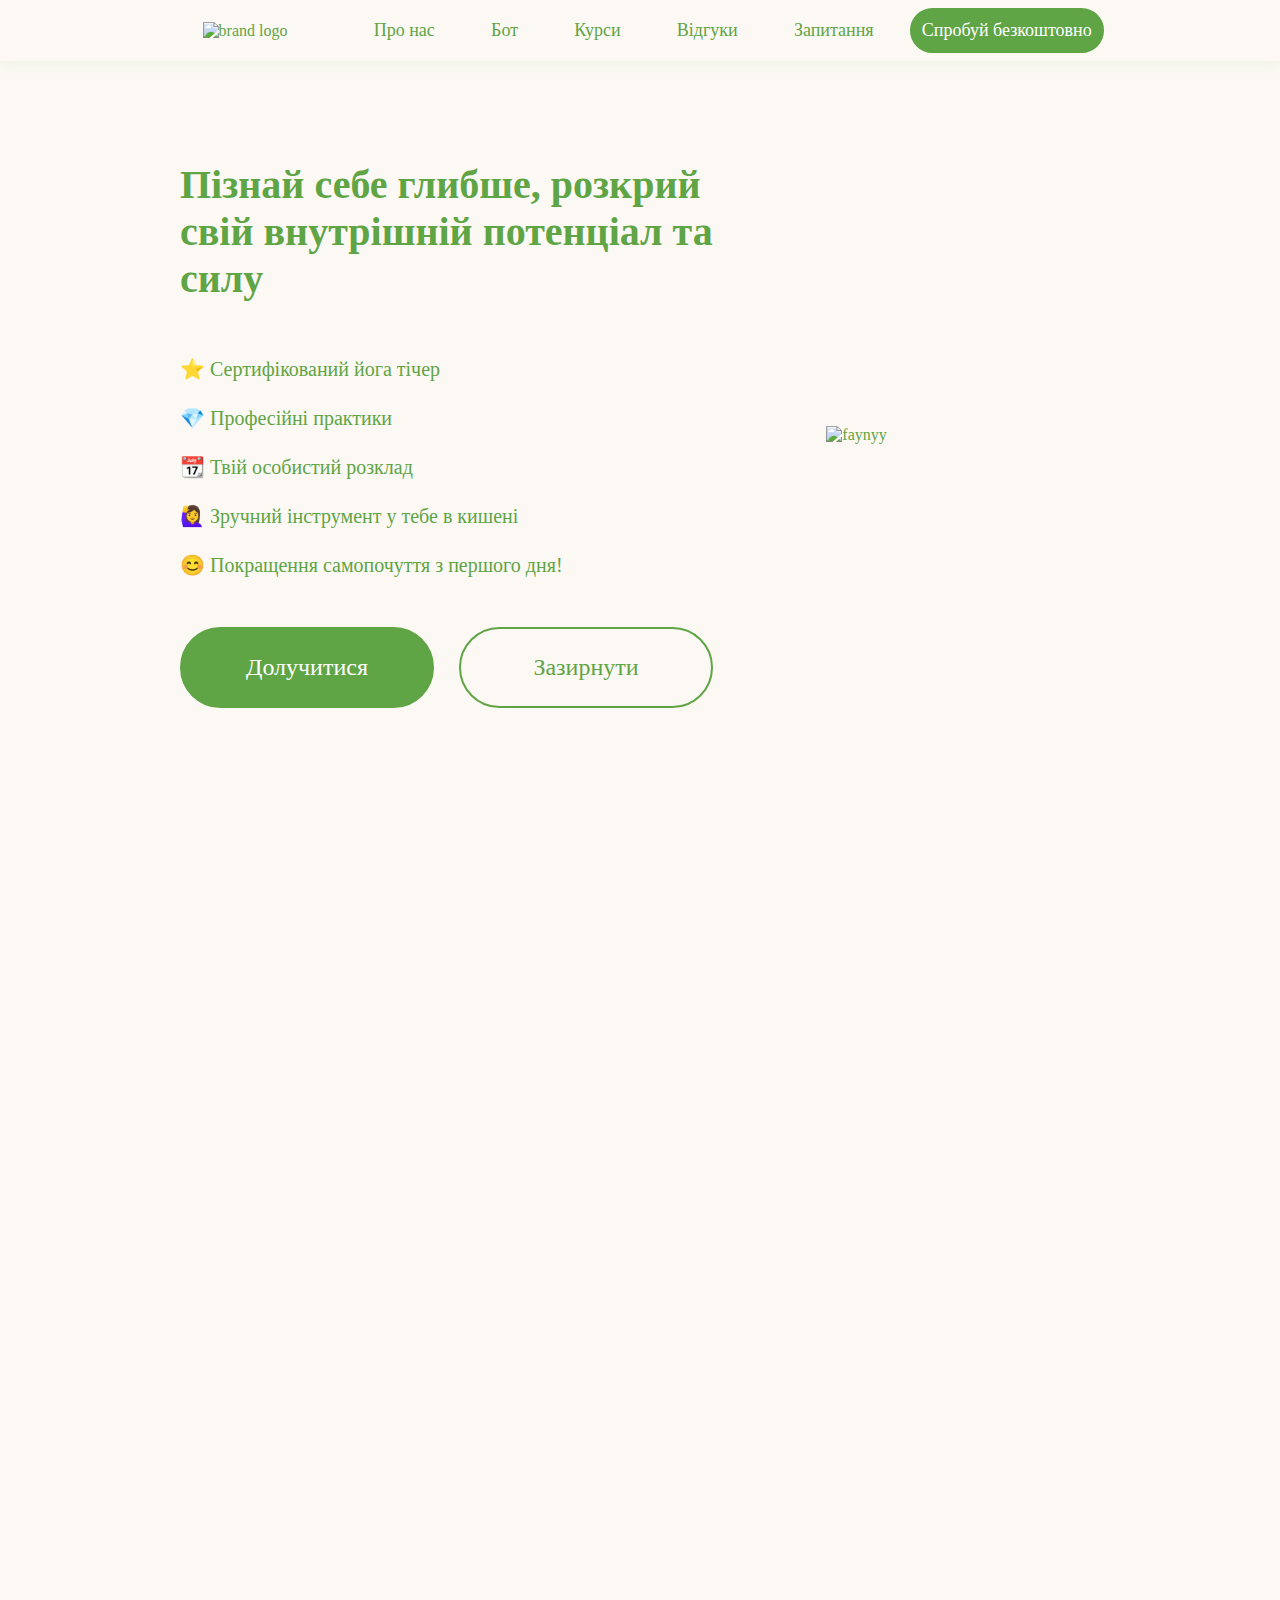
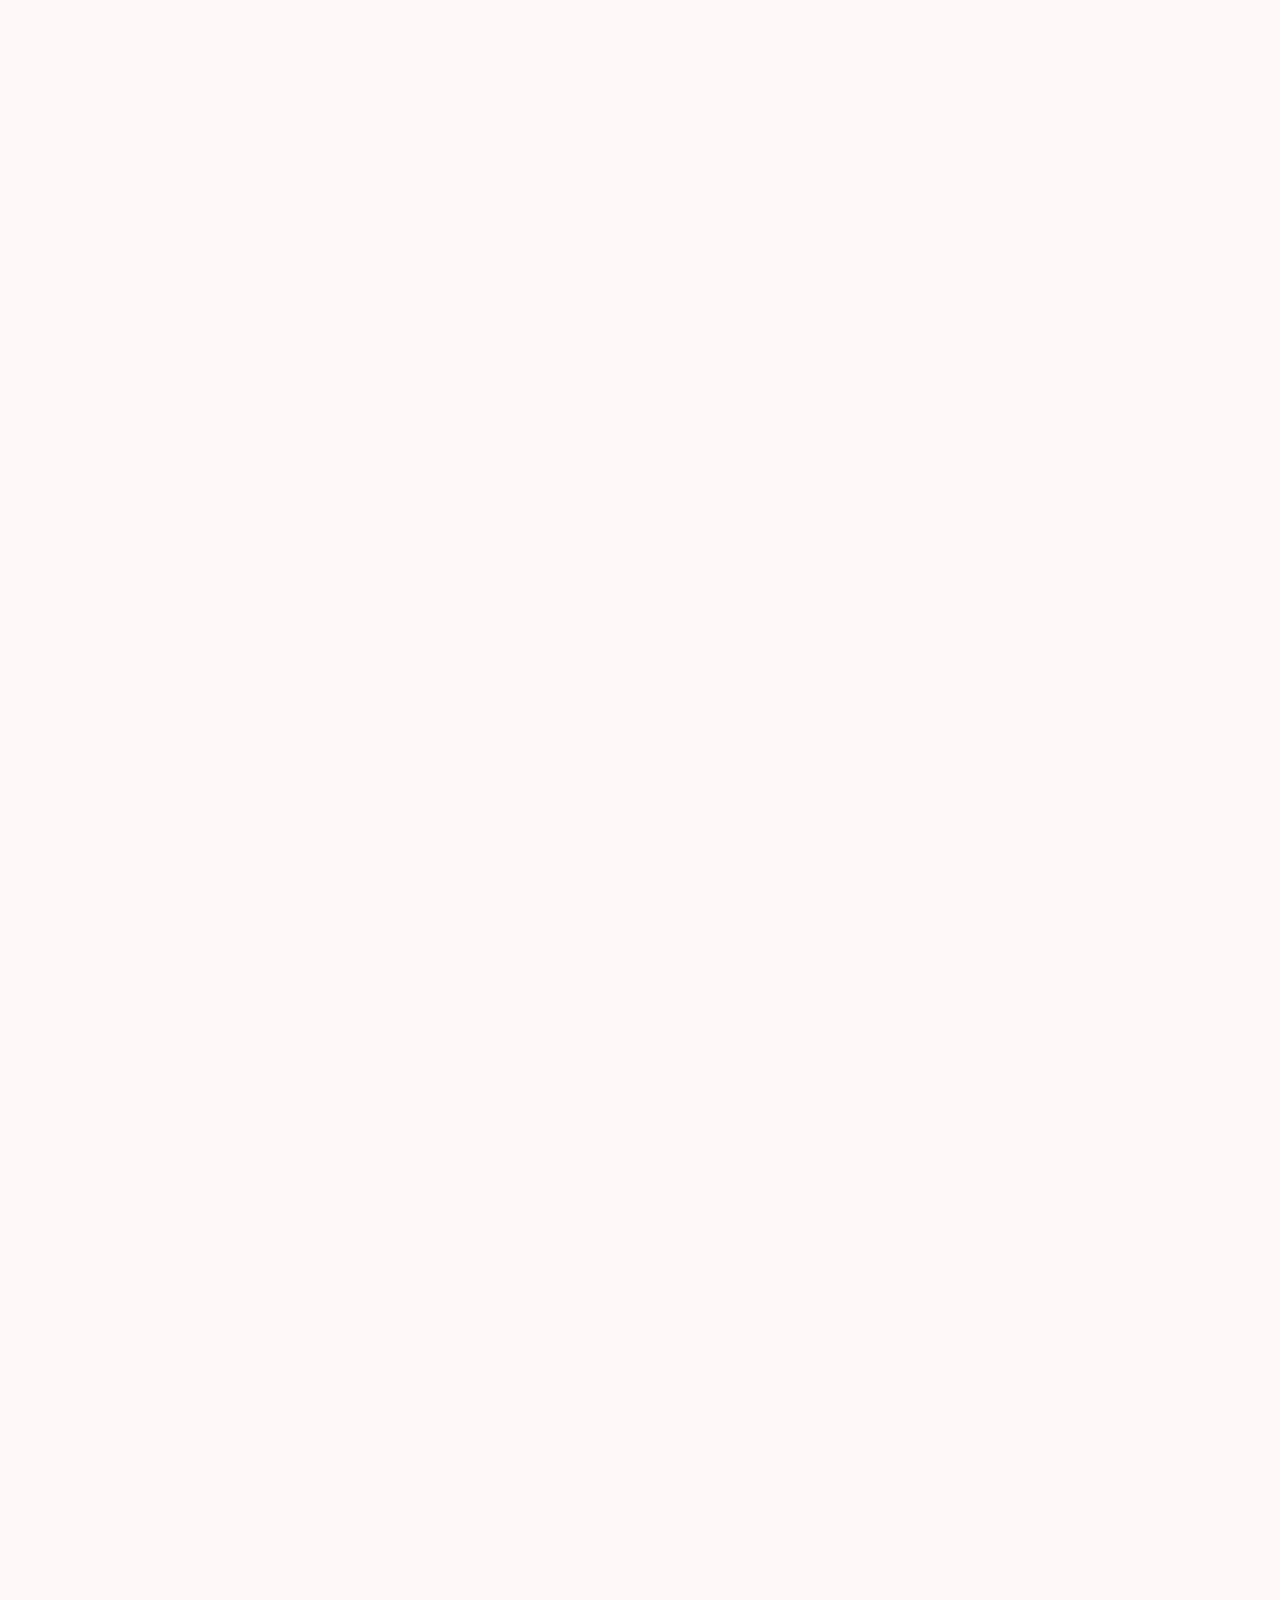
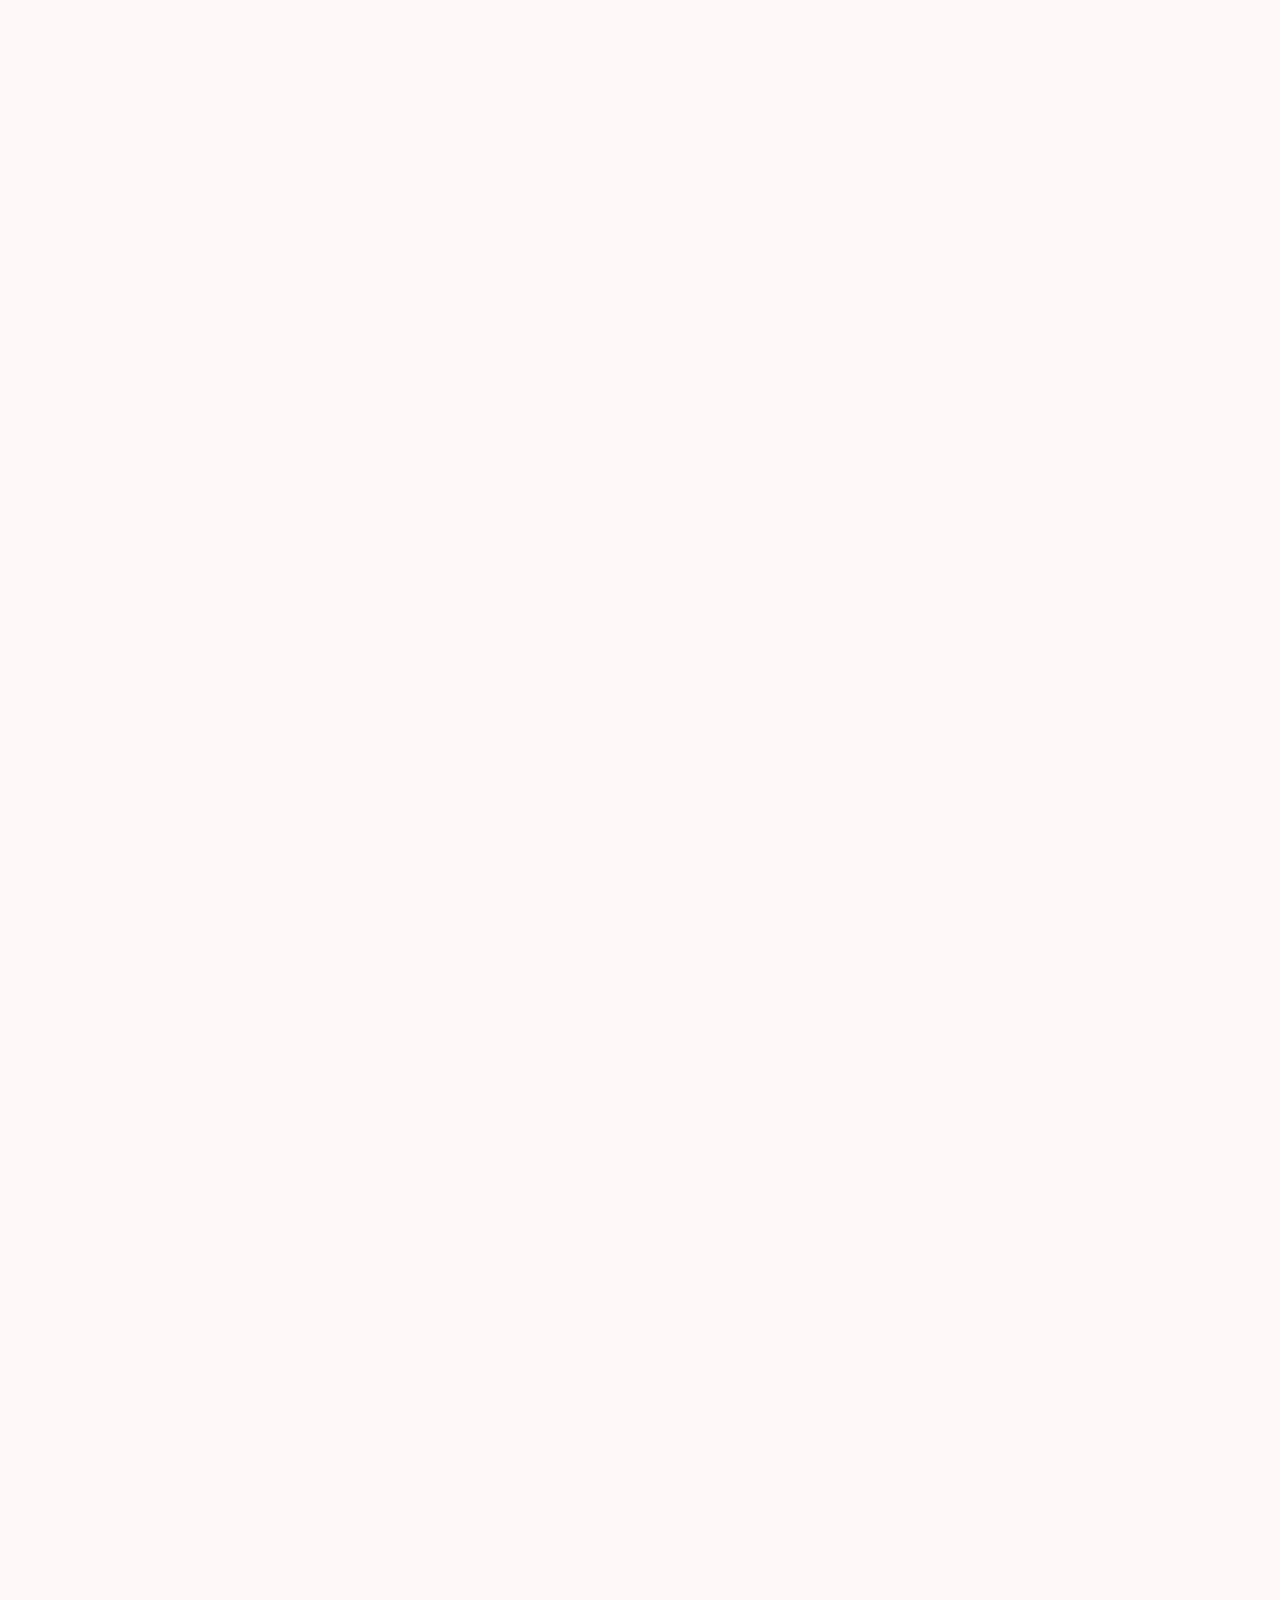
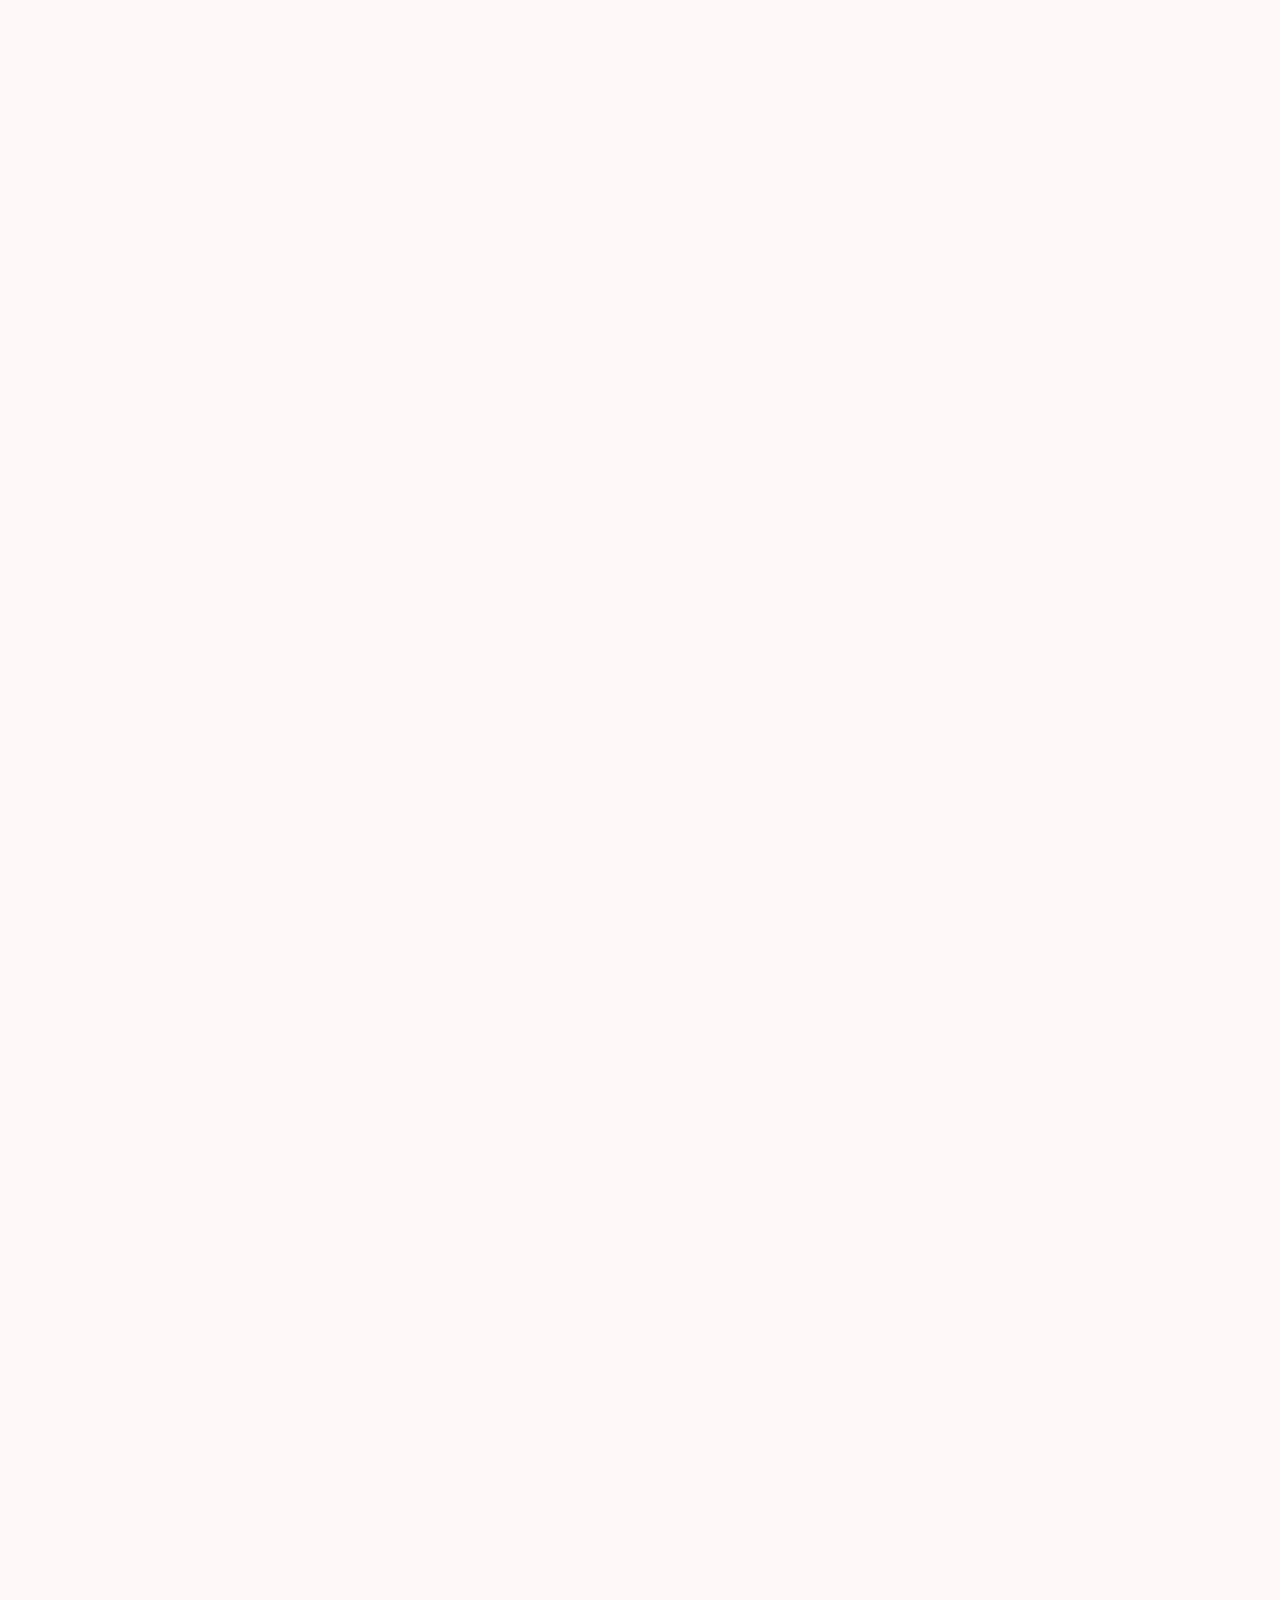
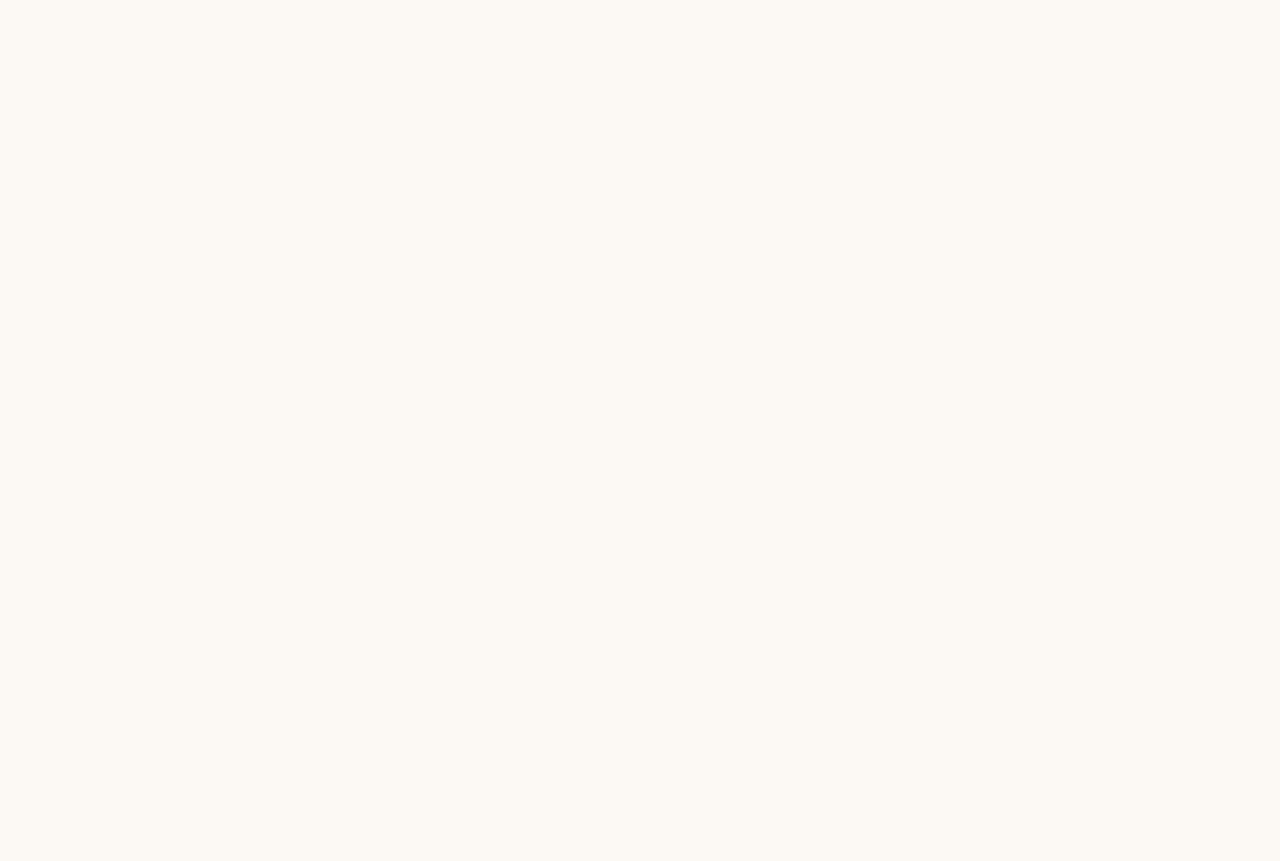
==== commit 5a8fbdcc: "fixed design troubles" ====
--- a/Index.html
+++ b/Index.html
@@ -11,7 +11,7 @@
     свій внутрішній потенціал та силу">
 	<meta name="keywords" content="Медитация, йога, meditation, практики, здоровье">
 	<meta name="robots" content="all">
-
+    <div itemscope itemtype="Images/Monk.png"></div>
 
     <title>Ритм: твій провідний у свідоме життя</title>
 </head>
@@ -29,7 +29,7 @@
                 <li class="menu-item"><a href="#bot">Бот</a></li>
                 <li class="menu-item"><a href="#crs">Курси</a></li>
                 <li class="menu-item"><a href="#fdbck">Відгуки</a></li>
-                <li class="menu-item"><a href="#fq">Відповіді</a></li>
+                <li class="menu-item"><a href="#fq">Запитання</a></li>
                 <li class=""><a href="https://t.me/Rhythm_Meditation_bot" class="menu-item button cream-text">Спробуй безкоштовно</a></li>
             </ul>
         </div>
@@ -39,12 +39,12 @@
         <section class="block head-text">
             <div class="wrapper">
                 <aside>
-                    <h1>
+                    <h1 class="huge">
                         Пізнай себе глибше, розкрий <br>
                         свій внутрішній потенціал та силу
                     </h1>
                     <ul>
-                        <li>⭐️ Сертифікований йога тренер</li>
+                        <li>⭐️ Сертифікований йога тічер</li>
                         <li>💎 Професійні практики</li>
                         <li>📆 Твій особистий розклад</li>
                         <li>🙋‍♀️ Зручний інструмент у тебе в кишені</li>
@@ -56,19 +56,28 @@
                     </div>
                 </aside>
 
-                <aside>
+                <aside class="monk_block">
+                    <h1 class="small">
+                        Пізнай себе глибше, розкрий <br>
+                        свій внутрішній потенціал та силу
+                    </h1>
                     <img src="Images/Monk.png" alt="faynyy" class="monk">
                 </aside>
             </div>
             <img src="/Images/Lines.png" alt="" class="lines">
         </section>
-        <section class="block bot-1 green-bg head-text" id = "bot">
+        <section class=" bot-1 green-bg head-text" id = "bot">
             <div class="wrapper">
-                <aside class="phone">
+                <aside class="phone huge">
                     <img src="Images/Phone1.png" alt="">
                 </aside>
                 <aside class="bot-text-1">
                     <h1 class="cream-text">Йога та практики у тебе в кишені</h1>
+                    <aside class="phone small">
+
+                        <img src="Images/Phone1.png" alt="">
+
+                    </aside>
                     <p class="cream-text">
                         - Унікальні інструменти та якісні практики <br>
                         прямо в телеграм боті<br><br>
@@ -76,31 +85,37 @@
                         настрою та щоденні практики <br><br>
                     </p>
                     <div class="buttons-section">
-                        <a href="https://t.me/Rhythm_Meditation_bot" class="button-3">Спробувати</a>
-                        <a href="https://t.me/Rhythm_Meditation_bot" class="button-3">Спробувати</a>
+                        <a href="#crs" class="button-3-w">Долучитись</a>
+                        <a href="https://t.me/Rhythm_Meditation_bot" class="button-3">Зазирнути</a>
                     </div>
                 </aside>
             </div>
         </section>
 
-        <section class="block bot-2 green-bg head-text">
+        <section class="bot-2 green-bg head-text">
             <div class="wrapper">
                 <aside class="bot-text-1">
                     <h1 class="cream-text">Один клік здатний змінити життя</h1>
+                    <aside class="phone small">
+                        <img src="Images/Phone1.png" alt="">
+                    </aside>
                     <p class="cream-text">
                         - Безкоштовна пробна версія бота <br> <br>
                         - Ти можеш абсолютно БЕЗКОШТОВНО приєднатися<br>
                         до нашого боту та спробувати змінити своє життя <br><br>
-                        <i class="cream-text">Звичайно, якщо тобі не страшно стати кращою версією себе</i>
                     </p>
-                    <a href="https://t.me/Rhythm_Meditation_bot" class="button-3">До бота</a>
-                </aside>
-                <aside class="phone">
+                    <div class="buttons-section">
+                        <a href="#crs" class="button-3-w">Долучитись</a>
+                        <a href="https://t.me/Rhythm_Meditation_bot" class="button-3">Зазирнути</a>
+                    </div>
+                </aside>
+                <aside class="phone huge">
                     <img src="Images/Phone1.png" alt="">
                 </aside>
-            </div>
-        </section>
-        <section class="block" id = "goal">
+
+            </div>
+        </section>
+        <section class="block goal_block" id="goal">
             <h1>Наші цілі</h1>
             <section class="wrapper goals">
                 <aside>
@@ -169,7 +184,7 @@
 
                 <div class="courses-wrapper">
 
-                    <aside class="course white-bg mrgn-top">
+                    <aside class="course white-bg">
                         <div class="course-header">
                             <h1>1 місяць</h1>
                             <div class="img_block">
@@ -204,7 +219,7 @@
                     </aside>
 
 
-                    <aside class="course white-bg  mrgn-top">
+                    <aside class="course white-bg">
                         <div class="course-header">
                             <h1>6 місяців</h1>
                             <div class="img_block">
@@ -238,7 +253,7 @@
             </div>
         </section> -->
 
-        <section class="block white-bg" id = "fdbck">
+        <section class=" feedback_block_main white-bg" id = "fdbck">
             <h1>Відгуки</h1>
             <div class="feedback-block ">
                 <div class="wrapper">
@@ -316,13 +331,13 @@
             </div>
         </section>
 
-        <section class="block" id = "fq">
+        <section class="block answers" id = "fq">
             <h1>Відповіді на запитання</h1>
             <div class="wrapper">
                 <div class="faq">
                     <ul class="menu-list">
                         <li class="faq-item">
-                            <h2 class="question">Якщо я не вмію медитувати, чи вийде це в мене? </h2>
+                            <h2 class="question">😅 Якщо я не вмію медитувати, чи вийде це в мене? </h2>
                             <p class="answer hide">
                                 Неодмінно так! Ми даємо легку та зрозумілу теорію а також практичну частину.
                                 Медитації записані в зручному для вас аудіо, або відео форматі з чітким планом
@@ -331,16 +346,15 @@
                             </p>
                         </li>
                         <li class="faq-item">
-                            <h2 class="question">Чи є протипоказання для занять йогою?</h2>
-                            <p class="answer hide">
-                                Для того щоб займатися йогою – тобі не потрібно бути гнучкою людиною, або спортсменом.
+                            <h2 class="question">🤔 Чи є протипоказання для занять йогою?</h2>
+                            <p class="answer hide">
+                                Для того щоб займатися йогою – тобі не потрібно бути гнучкою людиною, або спортсменом<br>
                                 Йогою може займатися абсолютно кожен, незалежно від віку та ступеню підготовки
                             </p>
                         </li>
                         <li class="faq-item">
-                            <h2 class="question">Що я отримаю від цих практик і для чого це мені?</h2>
-                            <p class="answer hide">
-                                Скажімо прямо:<br>
+                            <h2 class="question">🙄 Що я отримаю від цих практик і для чого це мені? </h2>
+                            <p class="answer hide">
                                 - Позбудешся тривог та стресу<br>
                                 - Перепрограмуєш власні думки та установки<br>
                                 - Відчуєш своє тіло<br>
@@ -356,34 +370,38 @@
                             </p>
                         </li>
                         <li class="faq-item">
-                            <h2 class="question">Я не впевнений що цей шлях для мене…</h2>
-                            <p class="answer hide">
-                                Ми не змушуємо тебе виконувати абсолютно всі практики, проходити курси і
-                                платити нам за це гроші. Ти можеш абсолютно БЕЗКОШТОВНО приєднатися до нашого
+                            <h2 class="question">😣 Я не впевнений що цей шлях для мене… </h2>
+                            <p class="answer hide">
+                                Ми не змушуємо тебе виконувати всі практики і долучатися до нашого суспільства<br/><br/>
+                                Ми надаємо зручні інструменти, завдяки яким ти можеш сам вирішувати і будувати
+                                свій ритм<br/><br/> 
+                                Також, ти можеш абсолютно БЕЗКОШТОВНО приєднатися до нашого
                                 боту, та спробувати практики та медитації у зручний для себе час
                             </p>
                         </li>
                         <li class="faq-item">
-                            <h2 class="question">В мене мало часу для цього… Чи можна практикувати в будь-який час? </h2>
-                            <p class="answer hide">
-                                Ти можеш влаштувати власну практику коли тобі зручно.
+                            <h2 class="question">🥺 В мене мало часу для цього… Чи можна практикувати в будь-який час?</h2>
+                            <p class="answer hide">
+                                Ти можеш влаштувати власну практику коли тобі зручно, або долучитись до суспільства
+                                і працювати над собою у колі однодумців.<br/><br/>
                                 Ми надаємо тобі ЯКІСНІ та УНІКАЛЬНІ інструменти, супроводжуємо тебе в цьому та
-                                підтримуємо.
+                                підтримуємо.<br/><br/>
                                 Ти маєш можливість обрати для себе зручний час та день, все що потрібно це мати телефон
 
                             </p>
                         </li>
                         <li class="faq-item">
-                            <h2 class="question">Це точно не якась секта або релігія?</h2>
-                            <p class="answer hide">
-                                Медитація – це Релігія?
-                                Точно ні! Медитація - це один з інструментів пізнання себе!
-                                Йога – корисна й цікава практика, що покращує фізичний та емоційний стан.
+                            <h2 class="question">😏 Це точно не якась секта або релігія?</h2>
+                            <p class="answer hide">
+                                Медитація – це Релігія? <br><br>
+                                Точно ні! Медитація - це один з інструментів який допомагає тобі почуватися краще
+                                як фізично, так і психологічно!<br/><br/>
+                                Йога – корисна й цікава практика, що покращує фізичний та емоційний стан<br/>
                                 Практики допоможуть з визначенням цілей та цінностей, пізнанням внутрішнього Я!
                             </p>
                         </li>
                         <li class="faq-item">
-                            <h2 class="question">З чого краще почати?</h2>
+                            <h2 class="question">😙 З чого краще почати?</h2>
                             <p class="answer hide">
                                 Почни з нашого боту Ритм.
                                 Там ти отримаєш прості та зрозумілі інструменти, календар настрою та щоденні
@@ -392,12 +410,12 @@
                             </p>
                         </li>
                         <li class="faq-item">
-                            <h2 class="question">Як оплатити курс та платну підписку в Боті?</h2>
-                            <p class="answer hide">
-                                Щоб отримати курс або доступ до платних функцій боту потрібно зв'язатися з нашим 
-                                менеджером. Щоб це зробити ви можете натиснути на кнопку у верхній частині сайту та заповнити 
-                                потрібні поля, після чого протягом 24 годин з вами зв'яжеться менеджер.
-                                Також контакти є в нашому телеграм боті, та у нижній частині сайту</p>
+                            <h2 class="question">🎁 Як оплатити підписку в Боті?</h2>
+                            <p class="answer hide">
+                                Щоб отримати доступ до платних функцій боту потрібно обрати підписку та залишити заявку.
+                                Упродовж 24 годин з вами зв'яжеться менеджер і після оплати надасть доступ до закритих
+                                функцій боту    
+                            </p>
                         </li>
                     </ul>
                 </div>
@@ -414,7 +432,6 @@
                     <a href="" class="social-image"><img src="/Social Media/youtube.png" alt="img" class="cream-text"></a>
                 </div>
                 <div class="gmail">
-                    <span href="" class="cream-text">Rhythm.manage@gmail.com</span>
                     <span class="cream-text">Rhythm 2022</span>
                 </div>
             </div>
@@ -425,35 +442,38 @@
         <div class="modal-dialog">
           <div class="modal-content">
             <div class="modal-header">
-              <h3 class="modal-title">Форма для замовлення</h3>
+              <div class="header-modal-text">
+                <h1 class="modal-title">Форма</h1>
+                <p>Наш менеджер з вами зв'яжеться</p>
+              </div>
               <a href="#close" title="Close" class="close">×</a>
             </div>
             <div class="modal-body">    
                 <form action="sendmail.php" method="POST" id="form">
                     
-                    <div class="form-item">
+                    <!-- <div class="form-item">
                         <label>Ім'я</label>
                         <input type="text" class="form-input _req" placeholder="ПІБ" name="name" required>
-                    </div>
+                    </div> -->
                     <div class="form-item">
                         <label>Телеграм username</label>
                         <input type="text" class="form-input _req" placeholder="@username" name="username" required>
                     </div>
-                    <div class="form-item">
+                    <!-- <div class="form-item">
                         <label>Номер телефону</label>
                         <input type="tel" class="form-input _req" placeholder="+380" name="phone" required>
-                    </div>
-                   <div class="form-item">
+                    </div> -->
+                   <!-- <div class="form-item">
                         <label>Email</label>
                         <input type="email" class="form-input _req" placeholder="Введіть ваш email" 
                         name="email" required>
-                   </div>   
+                   </div>    -->
                    <div class="form-item">
-                    <label>Оберіть курс</label>
+                    <label>Оберіть план</label>
                     <select name="courseSelect" id="" class="form-input" >
-                        <option class="form-input">Телеграм бот</option>
-                        <option class="form-input">Базовий курс</option>
-                        <option class="form-input">Трансформаційний курс</option>
+                        <option class="form-input">1 місяць</option>
+                        <option class="form-input">3 місяці</option>
+                        <option class="form-input">6 місяців</option>
                     </select>
                 </div>
                    <div class="form-item"> 
--- a/Style.css
+++ b/Style.css
@@ -101,14 +101,19 @@
 }
 
 
-img{
+.monk{
     max-width: 100%;
-    min-width: 50%
-}
-
-.monk{
+    min-width: 70%;
     z-index: 1;
     position: relative;
+    
+}
+
+.monk_block{
+    display: flex;
+    justify-content: center;
+    max-width: 100%;
+    min-width: 30%;
 }
 
 .main-header{
@@ -204,7 +209,10 @@
 {
     margin: 20px;
     height: 100%;
-}
+    width: 90%;
+}
+
+
 
 .lines{
     position:absolute;
@@ -224,13 +232,13 @@
 
 .head-text h1{
     font-family: "MontserratAlternates-bold";
-    font-size: 50px;
+    font-size: 40px;
     padding-bottom: 30px;
     text-align: left;
 }
 
 .head-text p {
-    font-size: 24px;
+    font-size: 20px;
     font-family: "MontserratAlternates-light";
 }
 .head-text ul{
@@ -239,7 +247,7 @@
         padding: 0px;
 }
 .head-text li{
-        font-size: 28px;
+        font-size: 20px;
         font-family: "MontserratAlternates-regular";
         margin: 0px;
         padding-top: 25px;
@@ -326,7 +334,7 @@
     color: rgb(252, 249, 244);
     border: 2px solid white;
 
-    transition: 200ms;
+    transition: 500ms;  
     
 }   
 .button-3:hover{
@@ -339,6 +347,40 @@
     transition: 200ms;
 }
 
+.button-3-w{
+    display: block;
+    color: white;
+    text-align: center;
+    font-family: "MontserratAlternates-bold";
+    padding: 25px;
+    font-size: 24px;
+    margin-top: 40px;
+    border-radius: 50px;
+    width: 200px;
+
+    background-color: rgb(255, 255, 255);
+    color: rgb(95, 164, 69);
+
+    border: 2px solid rgb(95, 164, 69);
+    transition: 500ms;
+
+}  
+.button-3-w:hover{
+    background-color: rgb(95, 164, 69);
+    color: white;
+    border: 2px solid white;
+    
+}
+
+.button-3-w:active{
+    background-color:rgb(157, 204, 140);
+    transition: 200ms;
+}
+
+
+
+
+
 
 .course{
     display: flex;
@@ -351,10 +393,11 @@
 
     
     width: 350px;
-    min-height: 550px;
+    min-height: 525px;
     border: 2px solid rgba(0, 128, 0, 0.154);
     border-radius: 43px 43px 43px 43px;
-    
+    margin-left: 50px;
+    margin-right: 50px;
     /* box-shadow: 7px 7px 7px -6px rgba(0,0,0,0.46);
     -webkit-box-shadow: 7px 7px 7px -6px rgba(0,0,0,0.46);
     -moz-box-shadow: 7px 7px 7px -6px rgba(0,0,0,0.46); */
@@ -363,6 +406,8 @@
 .course_description{
     text-align: center;
     font-size:larger;
+    padding-left: 20px;
+    padding-right: 20px;
 }
 
 
@@ -427,7 +472,7 @@
     font-family: "MontserratAlternates-bold";
     padding: 20px;
     font-size: 24px;
-    margin-top: 40px;
+    margin-top: 20px;
     border-radius: 50px;
     width: 200px;
     background-color: rgb(255, 255, 255);
@@ -458,7 +503,7 @@
     font-family: "MontserratAlternates-bold";
     padding: 20px;
     font-size: 24px;
-    margin-top: 40px;
+    margin-top: 20px;
     border-radius: 50px;
     width: 200px;
     background-color: rgb(255, 255, 255);
@@ -466,9 +511,6 @@
 
     border: 2px solid rgb(95, 164, 69);
     transition: 500ms;
-
-
-    bottom:40px;
     
 }  
 .button-2-w:hover{
@@ -530,8 +572,7 @@
     display: flex;
     align-items: center;
     justify-content: center;
-
-    margin-top: 100px;
+    margin-top: 20px;
 }
 
 .feedback-image{
@@ -576,7 +617,7 @@
 h1{
     text-align: center;
     font-family: "MontserratAlternates-bold";
-    font-size: 50px;
+    font-size: 40px;
     padding-bottom: 20px;
     padding: 0px;
 
@@ -593,13 +634,13 @@
 }
 
 .course h1{
-    font-size: 32px;
+    font-size: 28px;
 }
 
 
 
 .text-block h1{
-    padding-bottom: 50px;
+    padding-bottom: 40px;
 }
 
 
@@ -626,8 +667,8 @@
 .courses-wrapper{
     display: flex;
     justify-content: center;
-    width: 75%;
-    justify-content: space-around;
+
+    justify-content: center;
     margin: 0px auto;
     flex-wrap: wrap;
 }
@@ -639,17 +680,29 @@
     max-width: 120px;
     min-width: 100px;
     padding-right: 25px;
+    align-items: center;
+}
+.icon img{
+    width: 100%;
+}
+
+
+.phone img{
+
 }
 
 .icon-block{
     display: flex;
-    justify-content: space-between;
-    margin-bottom: 100px;
-    margin-top: 100px;
-    
-}
-
-.goals{
+    justify-content: left;
+    margin-bottom: 50px;
+    margin-top: 50px;
+    
+}
+
+.goals aside{
+    display: grid;
+    grid-template-columns: auto auto;
+    column-gap: 50px;   
     
 }
 
@@ -660,14 +713,6 @@
     padding-bottom: 15px;
 }
 
-.menu-list{
-    
-}
-
-
-.answer{
-
-}
 
 .hide{
     display: none;
@@ -728,8 +773,23 @@
     margin: 10px;
 }
 
-
-
+.bot-1{
+    padding-top: 80px;
+
+    position: relative;
+    overflow: hidden;
+}
+.bot-2{
+    padding-top: 80px;
+
+    position: relative;
+    overflow: hidden;
+    padding-bottom: 80px;
+}
+.feedback_block_main{
+    padding-top: 100px;
+    padding-bottom: 100px;
+}
 
 .modal {
     position: fixed; /* фиксированное положение */
@@ -814,10 +874,18 @@
     margin-top: 0;
     margin-bottom: 0;
     line-height: 1.5;
-    font-size: 1.25rem;
+    font-size: 1.75rem;
     font-weight: 500;
     font-family: "MontserratAlternates-Bold";
-}
+    text-align: left;
+}
+
+
+.header-modal-text p{
+    font-size: 1rem;
+}   
+
+
 /* Стили кнопки "х" ("Закрыть")  */
 .close {
     float: right;
@@ -985,18 +1053,31 @@
 
 
 .feedback-block .courses-wrapper{
-    padding-top: 0px;
-}
-
-
-
-
-
-
-
-
-
-
+
+}
+.feedback-block {
+    height: auto;
+}
+
+.small{
+    display: none;
+}
+.huge{
+    display: block;
+}
+
+.phone img {
+    max-width: 100%;
+    min-width: 70%;
+    z-index: 1;
+    position: relative;
+}
+
+.phone_block{
+    display: flex;
+    max-width: 100%;
+    min-width: 30%;
+}
 
 
 
@@ -1078,19 +1159,25 @@
         filter: brightness(20);
         position: fixed;
         left: 20px;
-        top: 5px;
-        min-width: 60px;
+        top: -2px;
+        min-width: 40px;
     }
     .header-burger{
         position: fixed;
         z-index: 4;
         right: 70px;
-        top: 40px;
+        top: 20px;
     }
     .head-text .wrapper{
-        flex-direction: column;
-    }
-
+        flex-direction:column-reverse;
+        margin-bottom: 25px;
+        
+    }
+    .head-text img{
+        width: 50%;
+        min-width: 30%;
+    }
+    
     .header-menu{
         position: fixed;
         flex-direction: column;
@@ -1112,6 +1199,8 @@
         text-align: center;
         padding-left: 0px;
     }
+
+
     .header-menu.active{
         flex-direction: column;
         display: flex;
@@ -1120,7 +1209,7 @@
         content: '';
         display: block;
         width: 100%;
-        height: 100px;
+        height: 60px;
         background-color: rgb(94, 164, 69);
         z-index: 0;
         position: fixed;
@@ -1135,12 +1224,16 @@
     }
     
 
-    
-
-
-
-
-    .goals{
+    .wrapper{
+        width: 100%;
+    }
+
+
+    .goal_block{
+        margin-top: 40px;
+    }
+
+    .goals aside{
         display: block;
     }
 
@@ -1157,6 +1250,31 @@
 
     .bot-1 .wrapper{
         flex-direction: column-reverse;
+        align-items: center;
+        padding-top: 25px;
+        text-align: center;
+    }
+    .bot-2 .wrapper{
+        flex-direction: column-reverse;
+        align-items: center;
+        padding-top: 25px;
+        text-align: center;
+    }
+    .bot-2{
+        padding-bottom: 10px;
+    }
+
+    .bot-text-1 p{
+        display: none;
+    }
+
+
+    .feedback-block {
+        margin-top: 10px;
+        padding-top: 0px;
+    }
+    .feedback_block_main h1{
+        padding-top: 40px;
     }
 
     #fq .wrapper{
@@ -1172,33 +1290,60 @@
         width: 100%;
         padding: 0px;
     }
-
-
+    .faq{
+        margin-top: 40px;
+    }
+
+
+    .feedback-image{
+        position: relative;
+        width: 130px;
+        height: 120px;
+    }
+    .feedback-image img{
+        width: 100%;
+    }
 
     h1{
-        font-size: 35px;
+        font-size: 24px;
     }
     .head-text h1{
-        font-size: 35px;
-    }
-
-    .courses .wrapper{
+        font-size: 24px;
+        padding-bottom: 25px;
+    }
+    .bot-text-1 h1{
+        text-align: center;
+    }
+    .head-text li{
+        font-size: 16px;
+    }
+
+    .answers h1{
+        margin-top: 40px;
+    }
+    .courses-wrapper{
         width: 100%;
-    }
-    .course{
-        border-radius: 0px;
-        border: 0px;
-        margin: 0px;
-        padding: 0px;
-        /* min-height: 1070px; */
-        min-height: auto;
-        max-height: 1300px;
-    }
-
-
-
+        max-width: 100%;
+    }
+    .courses{
+        margin-top: 40px;
+        margin-bottom: 100px;
+    }
+    .course {
+        padding: 10px;
+        margin-left: 30px;
+        margin-right: 30px;
+    }
+    .block{
+        padding-top: 10px;
+        min-height: 0px;
+    }
     .course-header p{
         text-align: center;
+    }
+
+    .course-header h1{
+        
     }
 
     .course-text{
@@ -1217,7 +1362,9 @@
         position: relative;
         margin-top: 60px;
     }
-
+    .lines{
+        display: none;
+    }
     .text-block{
         width: 100%;
     }
@@ -1238,4 +1385,49 @@
     .bot-text-1 p{
         font-size: 18px;
     }
+    
+    .buttons-section{
+        display: flex;
+        flex-direction: column;
+        justify-content: center;
+    }
+    .button-1{
+        padding: 10px;
+        font-size: 16px;
+        margin-top: 40px;
+        border-radius: 50px;
+        width: 90%;
+    }
+    .button-1-w{
+        padding: 10px;
+        font-size: 16px;
+        margin-top: 20px;
+        border-radius: 50px;
+        width: 90%;
+    }
+    .button-3-w, .button-3{
+        padding: 10px;
+        font-size: 16px;
+        margin-top: 20px;
+        border-radius: 50px;
+        width: 90%;
+    }
+
+
+
+    .monk_block{
+        display: flex;
+        flex-direction: column;
+        justify-content: center;
+        align-items: center;
+        text-align: center;
+        min-width: 10%;
+
+    }
+    .small{
+        display: block;
+    }
+    .huge{
+        display: none;
+    }
 }   